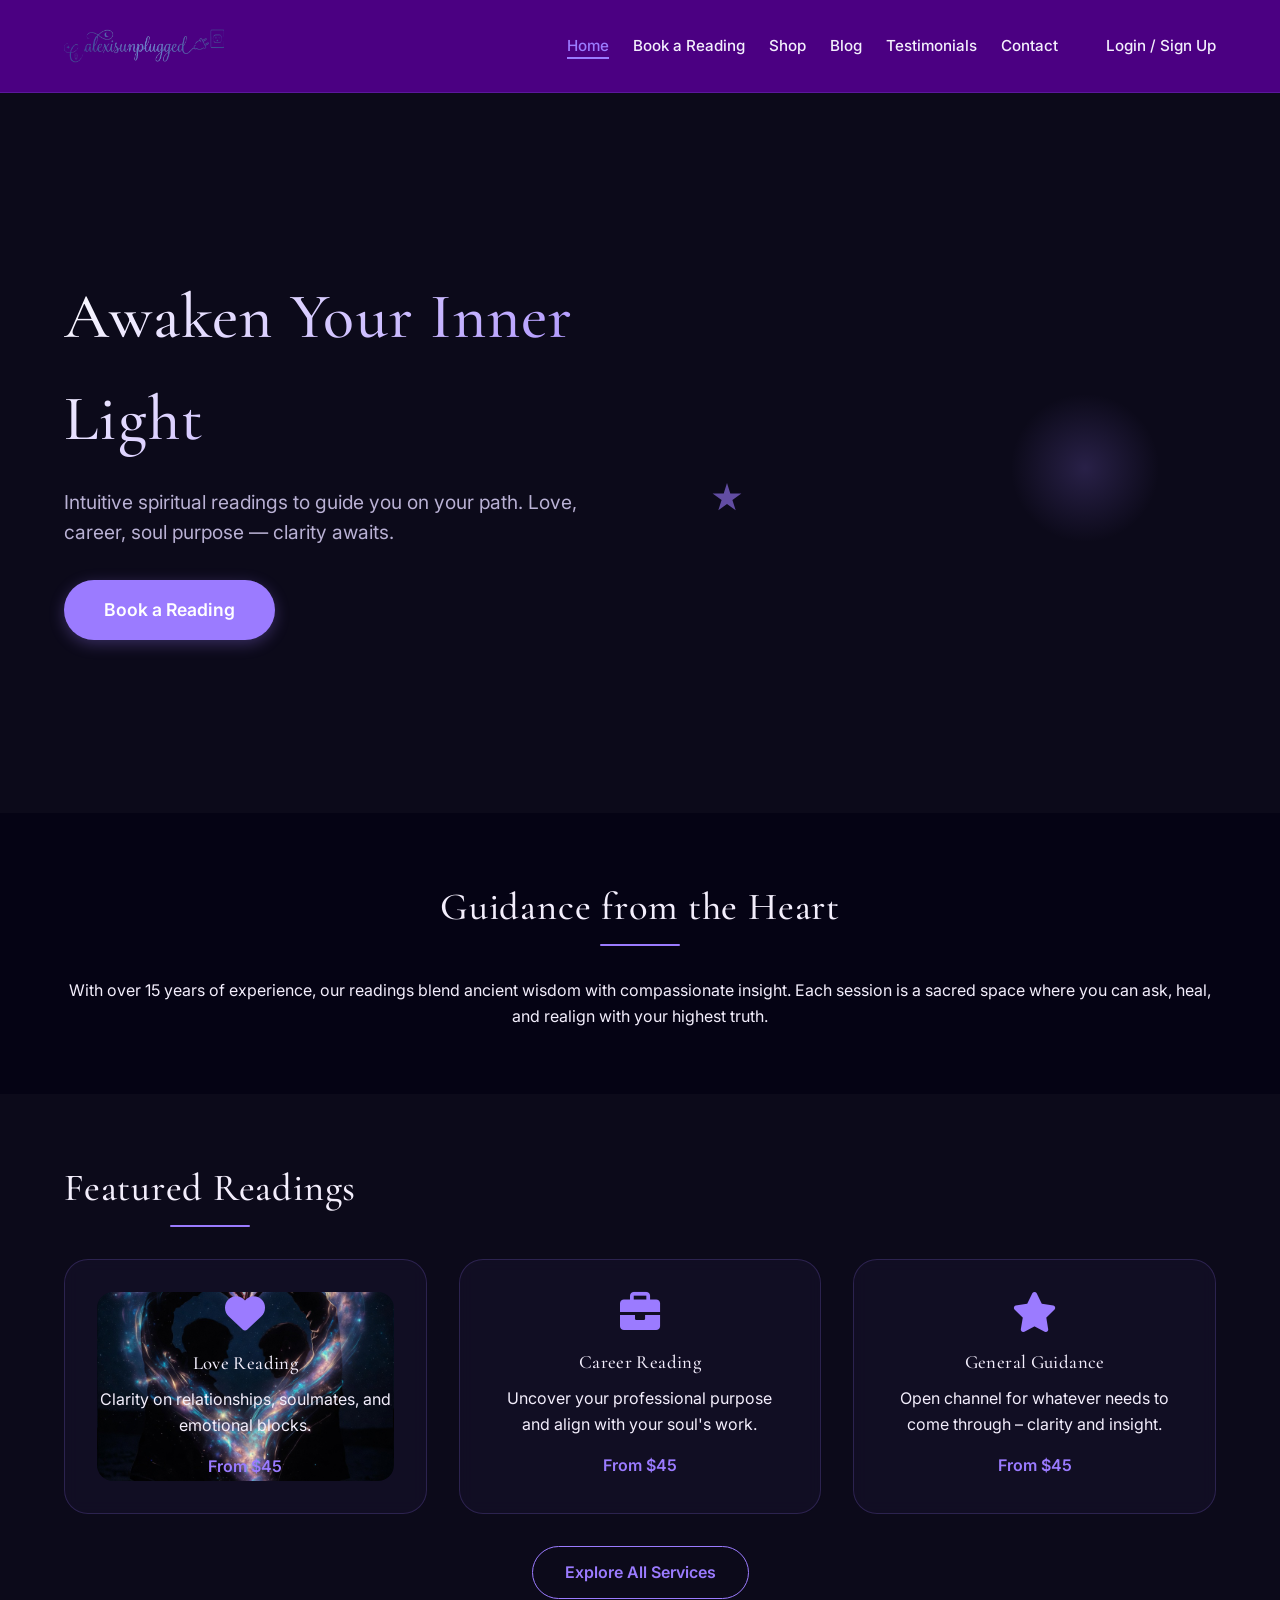
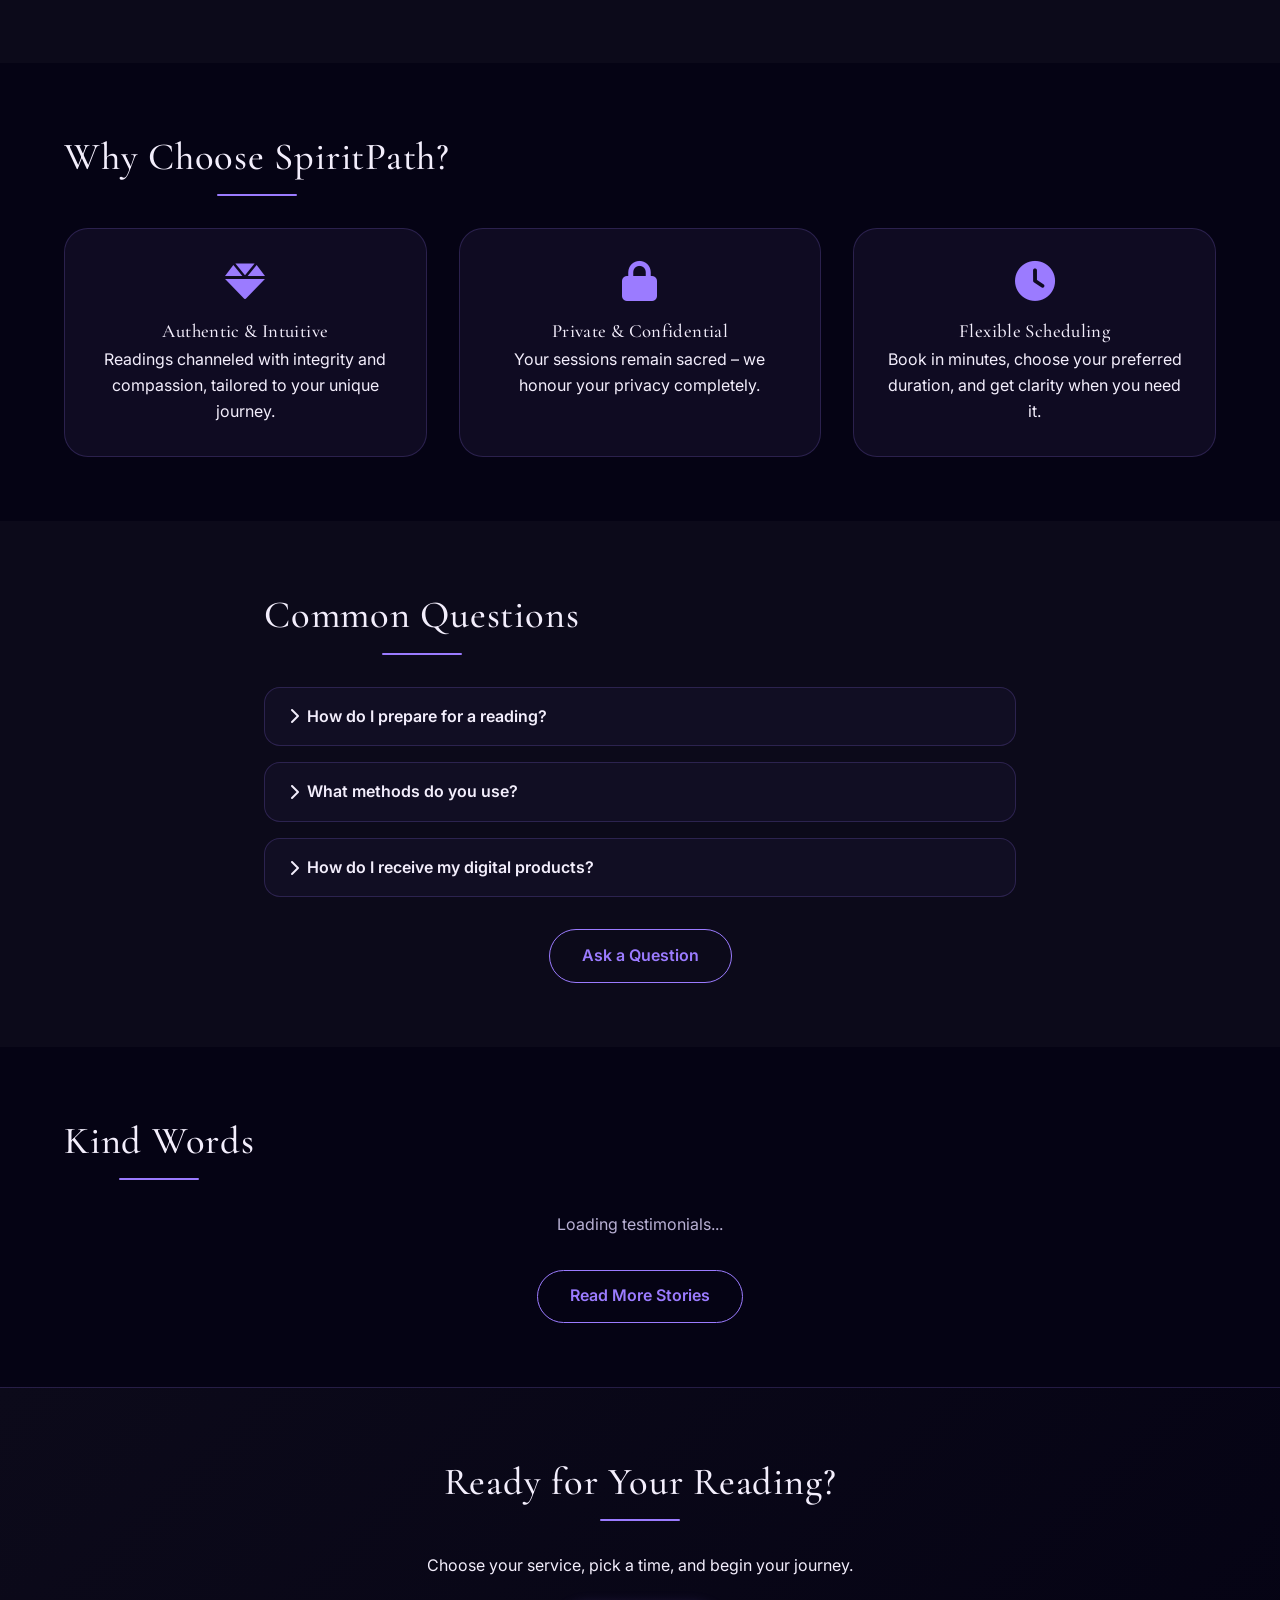
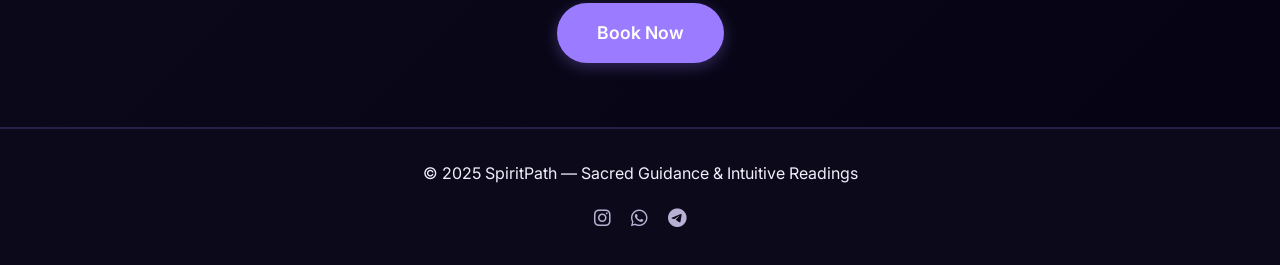
==== index.html @ c907c7ff "initial working dir" ====
<!DOCTYPE html>
<html lang="en">
<head>
    <meta charset="UTF-8">
    <meta name="viewport" content="width=device-width, initial-scale=1.0, viewport-fit=cover">
    <title>SpiritPath | Sacred Readings</title>
    <link rel="stylesheet" href="css/styles.css">
    <link href="https://fonts.googleapis.com/css2?family=Inter:opsz,wght@14..32,300;400;500;600;700&family=Cormorant+Garamond:ital,wght@0,400;0,500;0,600;1,400&display=swap" rel="stylesheet">
    <link rel="stylesheet" href="https://cdnjs.cloudflare.com/ajax/libs/font-awesome/6.0.0-beta3/css/all.min.css">
</head>
<body>

    <div id="siteNotif"></div>

<header class="site-header">
    <div class="container">
        <div class="logo">
            <img src="/images/logo.jpg" alt="SpiritPath">
        </div>
        <nav>
            <ul class="nav-menu">
                <li><a href="index.html" class="active">Home</a></li>
                <li><a href="booking.html">Book a Reading</a></li>
                <li><a href="shop.html">Shop</a></li>
                <li><a href="blog.html">Blog</a></li>
                <li><a href="testimonials.html">Testimonials</a></li>
                <li><a href="contact.html">Contact</a></li>
                <li><a href="dashboard.html" id="dashboardNavLink" style="display:none">Dashboard</a></li>
                <li><a href="login.html" id="loginNavLink">Login / Sign Up</a></li>
                <li id="userMenu" style="display:none; position:relative;">
                    <div class="user-menu-trigger" style="display:flex; align-items:center; gap:0.5rem; cursor:pointer;">
                        <img id="userAvatar" src="" alt="Avatar" style="width:32px; height:32px; border-radius:50%; object-fit:cover;">
                        <span id="userNameDisplay" style="font-size:0.9rem;"></span>
                        <i class="fas fa-chevron-down" style="font-size:0.8rem;"></i>
                    </div>
                    <div class="user-dropdown" style="display:none; position:absolute; top:100%; right:0; background:var(--bg-card); border:1px solid var(--border-light); border-radius:12px; padding:0.5rem 0; min-width:180px; z-index:1000; margin-top:0.5rem;">
                        <a href="dashboard.html" style="display:block; padding:0.5rem 1rem; color:var(--text-primary); text-decoration:none;"><i class="fas fa-user"></i> My Dashboard</a>
                        <a href="booking.html" style="display:block; padding:0.5rem 1rem; color:var(--text-primary); text-decoration:none;"><i class="fas fa-calendar"></i> Book Reading</a>
                        <a href="shop.html" style="display:block; padding:0.5rem 1rem; color:var(--text-primary); text-decoration:none;"><i class="fas fa-shopping-bag"></i> Shop</a>
                        <hr style="margin:0.5rem 0; border-color:var(--border-light);">
                        <a href="#" id="logoutNavBtn" style="display:block; padding:0.5rem 1rem; color:var(--error); text-decoration:none;"><i class="fas fa-sign-out-alt"></i> Logout</a>
                    </div>
                </li>
            </ul>
            <button class="mobile-menu-toggle" aria-label="Menu"><i class="fas fa-bars"></i></button>
        </nav>
    </div>
</header>

    <main>
        <section class="hero">
            <div class="container">
                <div class="hero-content">
                    <h1>Awaken Your Inner Light</h1>
                    <p class="hero-subtitle">Intuitive spiritual readings to guide you on your path. Love, career, soul purpose — clarity awaits.</p>
                    <a href="booking.html" class="btn btn-primary btn-large">Book a Reading</a>
                </div>
                <div class="hero-decoration">
                    <div class="floating-moon"></div>
                    <div class="floating-star"></div>
                </div>
            </div>
        </section>

        <section class="intro">
            <div class="container">
                <h2>Guidance from the Heart</h2>
                <p>With over 15 years of experience, our readings blend ancient wisdom with compassionate insight. Each session is a sacred space where you can ask, heal, and realign with your highest truth.</p>
            </div>
        </section>

        <section class="featured-services">
            <div class="container">
                <h2>Featured Readings</h2>
                <div class="service-cards">
                    <div class="card">
                        <div class="lover">
                            <i class="fas fa-heart"></i>
                            <h3>Love Reading</h3>
                            <p>Clarity on relationships, soulmates, and emotional blocks.</p>
                            <span class="price">From $45</span>
                        </div>
                    </div>
                    <div class="card">
                        <i class="fas fa-briefcase"></i>
                        <h3>Career Reading</h3>
                        <p>Uncover your professional purpose and align with your soul's work.</p>
                        <span class="price">From $45</span>
                    </div>
                    <div class="card">
                        <i class="fas fa-star"></i>
                        <h3>General Guidance</h3>
                        <p>Open channel for whatever needs to come through – clarity and insight.</p>
                        <span class="price">From $45</span>
                    </div>
                </div>
                <div class="text-center mt-4">
                    <a href="booking.html" class="btn btn-outline">Explore All Services</a>
                </div>
            </div>
        </section>

        <section class="why-us">
            <div class="container">
                <h2>Why Choose SpiritPath?</h2>
                <div class="features-grid">
                    <div class="feature">
                        <i class="fas fa-gem"></i>
                        <h3>Authentic & Intuitive</h3>
                        <p>Readings channeled with integrity and compassion, tailored to your unique journey.</p>
                    </div>
                    <div class="feature">
                        <i class="fas fa-lock"></i>
                        <h3>Private & Confidential</h3>
                        <p>Your sessions remain sacred – we honour your privacy completely.</p>
                    </div>
                    <div class="feature">
                        <i class="fas fa-clock"></i>
                        <h3>Flexible Scheduling</h3>
                        <p>Book in minutes, choose your preferred duration, and get clarity when you need it.</p>
                    </div>
                </div>
            </div>
        </section>

        <section class="faq-preview">
            <div class="container">
                <h2>Common Questions</h2>
                <div class="faq-item">
                    <div class="faq-question"><i class="fas fa-chevron-right"></i><span>How do I prepare for a reading?</span></div>
                    <div class="faq-answer"><p>Come with an open heart. You may jot down questions beforehand. No special preparation is needed – just your willingness to receive.</p></div>
                </div>
                <div class="faq-item">
                    <div class="faq-question"><i class="fas fa-chevron-right"></i><span>What methods do you use?</span></div>
                    <div class="faq-answer"><p>I combine tarot, intuitive channeling, and energy work. Each session is unique and guided by Spirit.</p></div>
                </div>
                <div class="faq-item">
                    <div class="faq-question"><i class="fas fa-chevron-right"></i><span>How do I receive my digital products?</span></div>
                    <div class="faq-answer"><p>After purchase, a download link is sent to your email within minutes. All products are delivered digitally.</p></div>
                </div>
                <div class="text-center mt-4">
                    <a href="contact.html" class="btn btn-outline">Ask a Question</a>
                </div>
            </div>
        </section>

        <section class="testimonials-preview">
            <div class="container">
                <h2>Kind Words</h2>
                <div class="preview-grid" id="testimonialsPreview">
                    <p style="text-align:center;color:var(--text-secondary)">Loading testimonials...</p>
                </div>
                <div class="text-center">
                    <a href="testimonials.html" class="btn btn-outline">Read More Stories</a>
                </div>
            </div>
        </section>

        <section class="cta">
            <div class="container">
                <h2>Ready for Your Reading?</h2>
                <p>Choose your service, pick a time, and begin your journey.</p>
                <a href="booking.html" class="btn btn-primary btn-large" style="margin-top:1.5rem;display:inline-block;">Book Now</a>
            </div>
        </section>
    </main>

    <footer class="site-footer">
        <div class="container">
            <p>© 2025 SpiritPath — Sacred Guidance & Intuitive Readings</p>
            <div class="social-links">
                <a href="#" aria-label="Instagram"><i class="fab fa-instagram"></i></a>
                <a href="#" aria-label="WhatsApp"><i class="fab fa-whatsapp"></i></a>
                <a href="#" aria-label="Telegram"><i class="fab fa-telegram"></i></a>
            </div>
        </div>
    </footer>

    <div id="toastContainer" class="toast-container"></div>

    <script type="module" src="js/firebase.js"></script>
    <script type="module" src="js/utils.js"></script>
    <script type="module" src="js/auth.js"></script>
    <script type="module" src="js/notif.js"></script>
    <script type="module">
        import { getFirestore, collection, query, orderBy, limit, getDocs } from 'https://www.gstatic.com/firebasejs/10.7.1/firebase-firestore.js';
        import { db } from './js/firebase.js';

        // Load testimonial previews
        const previewContainer = document.getElementById('testimonialsPreview');
        try {
            const q = query(collection(db, 'testimonials'), orderBy('createdAt', 'desc'), limit(3));
            const snapshot = await getDocs(q);
            if (snapshot.empty) {
                previewContainer.innerHTML = '<p style="text-align:center;color:var(--text-secondary)">Be the first to share your experience!</p>';
            } else {
                previewContainer.innerHTML = snapshot.docs.map(doc => {
                    const d = doc.data();
                    return `
                    <div class="testimonial-preview">
                        <div class="stars">${'★'.repeat(d.rating)}${'☆'.repeat(5 - d.rating)}</div>
                        <p>"${d.message.substring(0, 120)}${d.message.length > 120 ? '...' : ''}"</p>
                        <span>— ${d.name}</span>
                    </div>`;
                }).join('');
            }
        } catch (e) {
            previewContainer.innerHTML = '';
        }

        // FAQ toggle
        document.querySelectorAll('.faq-question').forEach(q => {
            q.addEventListener('click', () => {
                const answer = q.nextElementSibling;
                const isOpen = answer.style.display === 'block';
                document.querySelectorAll('.faq-answer').forEach(a => a.style.display = 'none');
                answer.style.display = isOpen ? 'none' : 'block';
            });
        });
        // User menu dropdown toggle
const userMenuTrigger = document.querySelector('.user-menu-trigger');
const userDropdown = document.querySelector('.user-dropdown');

if (userMenuTrigger && userDropdown) {
    userMenuTrigger.addEventListener('click', (e) => {
        e.stopPropagation();
        const isVisible = userDropdown.style.display === 'block';
        userDropdown.style.display = isVisible ? 'none' : 'block';
    });
    
    document.addEventListener('click', (e) => {
        if (!userMenuTrigger.contains(e.target) && !userDropdown.contains(e.target)) {
            userDropdown.style.display = 'none';
        }
    });
}

// Handle logout from dropdown
const logoutNavBtn = document.getElementById('logoutNavBtn');
if (logoutNavBtn) {
    logoutNavBtn.addEventListener('click', (e) => {
        e.preventDefault();
        import('./js/auth.js').then(module => {
            module.handleLogout();
        });
    });
}
    </script>
</body>
</html>
---- css/styles.css ----
/* ==========================
   Base Styles & Variables
   ========================== */
:root {
    --bg-dark: #0c0a1a;
    --bg-darker: #050314;
    --bg-card: rgba(20, 16, 40, 0.7);
    --text-primary: #f3eefc;
    --text-secondary: #b9b1d4;
    --accent: #9b7bff;
    --accent-glow: rgba(155, 123, 255, 0.3);
    --accent-dark: #7b5ee0;
    --border-light: rgba(155, 123, 255, 0.2);
    --transition: all 0.3s ease;
    --shadow: 0 8px 32px rgba(0, 0, 0, 0.2);
    --success: #4caf50;
    --error: #ff6b6b;
    --warning: #ffc107;
    --info: #2196f3;
}

* {
    margin: 0;
    padding: 0;
    box-sizing: border-box;
}

body {
    font-family: 'Inter', sans-serif;
    background: var(--bg-dark);
    color: var(--text-primary);
    line-height: 1.6;
    overflow-x: hidden;
}

h1, h2, h3, h4 {
    font-family: 'Cormorant Garamond', serif;
    font-weight: 500;
    letter-spacing: 0.02em;
}

h1 {
    font-size: clamp(2rem, 5vw, 4rem);
    margin-bottom: 1rem;
    background: linear-gradient(135deg, #fff, var(--accent));
    -webkit-background-clip: text;
    background-clip: text;
    color: transparent;
}

h2 {
    font-size: clamp(1.6rem, 3vw, 2.5rem);
    margin-bottom: 2rem;
    text-align: center;
    position: relative;
    display: inline-block;
    padding-bottom: 0.5rem;
}

h2:after {
    content: '';
    position: absolute;
    bottom: 0;
    left: 50%;
    transform: translateX(-50%);
    width: 80px;
    height: 2px;
    background: var(--accent);
    border-radius: 2px;
}

.container {
    max-width: 1200px;
    margin: 0 auto;
    padding: 0 1.5rem;
}

img { max-width: 100%; }

/* ==========================
   Notification Banners
   ========================== */

/* Top Banner */
.notif-banner {
    width: 100%;
    padding: 0.75rem 1.5rem;
    text-align: center;
    font-size: 0.95rem;
    font-weight: 500;
    display: flex;
    align-items: center;
    justify-content: center;
    gap: 0.75rem;
    position: relative;
    z-index: 1100;
}

.notif-banner.info    { background: var(--info); color: #fff; }
.notif-banner.success { background: var(--success); color: #fff; }
.notif-banner.warning { background: var(--warning); color: #111; }
.notif-banner.error   { background: var(--error); color: #fff; }
.notif-banner.purple  { background: var(--accent); color: #fff; }

.notif-banner .banner-close {
    position: absolute;
    right: 1rem;
    top: 50%;
    transform: translateY(-50%);
    background: none;
    border: none;
    color: inherit;
    font-size: 1.2rem;
    cursor: pointer;
    opacity: 0.7;
    transition: opacity 0.2s;
}
.notif-banner .banner-close:hover { opacity: 1; }

/* Sticky Banner (stays on scroll) */
.notif-sticky-banner {
    width: 100%;
    padding: 0.75rem 1.5rem;
    text-align: center;
    font-size: 0.95rem;
    font-weight: 500;
    display: flex;
    align-items: center;
    justify-content: center;
    gap: 0.75rem;
    position: sticky;
    top: 0;
    z-index: 1050;
}

.notif-sticky-banner.info    { background: var(--info); color: #fff; }
.notif-sticky-banner.success { background: var(--success); color: #fff; }
.notif-sticky-banner.warning { background: var(--warning); color: #111; }
.notif-sticky-banner.error   { background: var(--error); color: #fff; }
.notif-sticky-banner.purple  { background: var(--accent); color: #fff; }

.notif-sticky-banner .banner-close {
    position: absolute;
    right: 1rem;
    top: 50%;
    transform: translateY(-50%);
    background: none;
    border: none;
    color: inherit;
    font-size: 1.2rem;
    cursor: pointer;
    opacity: 0.7;
    transition: opacity 0.2s;
}


/* User Menu Dropdown */
.user-menu-trigger:hover + .user-dropdown,
.user-dropdown:hover {
    display: block !important;
}

.user-dropdown {
    backdrop-filter: blur(10px);
}

.user-dropdown a:hover {
    background: rgba(155, 123, 255, 0.1);
}

/* Mobile responsive */
@media (max-width: 768px) {
    .user-dropdown {
        position: static !important;
        background: transparent;
        border: none;
        padding-left: 1rem;
    }
    
    #userMenu {
        width: 100%;
    }
    
    .user-menu-trigger {
        justify-content: center;
        padding: 0.5rem;
    }
}

/* ==========================
   Header & Navigation
   ========================== */
.site-header {
    position: sticky;
    top: 0;
    z-index: 1000;
    background: rgb(75, 0, 130);
    backdrop-filter: blur(10px);
    border-bottom: 1px solid var(--border-light);
    padding: 1rem 0;
}

.site-header .container {
    display: flex;
    justify-content: space-between;
    align-items: center;
    gap: 1rem;
}

.logo {
    font-size: 1.8rem;
    font-weight: 600;
    font-family: 'Cormorant Garamond', serif;
    display: flex;
    align-items: center;
    gap: 0.5rem;
    flex-shrink: 0;
}

.logo img {
    width: auto;
    max-width: 160px;
    height: 60px;
    object-fit: contain;
}

.nav-menu {
    display: flex;
    gap: 1.5rem;
    list-style: none;
    align-items: center;
    flex-wrap: wrap;
}

.nav-menu a {
    color: var(--text-primary);
    text-decoration: none;
    font-weight: 500;
    font-size: 0.95rem;
    transition: var(--transition);
    position: relative;
    white-space: nowrap;
}

.nav-menu a:hover,
.nav-menu a.active {
    color: var(--accent);
}

.nav-menu a.active:after {
    content: '';
    position: absolute;
    bottom: -4px;
    left: 0;
    width: 100%;
    height: 2px;
    background: var(--accent);
}

.mobile-menu-toggle {
    display: none;
    background: none;
    border: none;
    color: var(--text-primary);
    font-size: 1.5rem;
    cursor: pointer;
    transition: var(--transition);
    padding: 0.25rem;
    z-index: 1002;
}

.mobile-menu-toggle.active i {
    transform: rotate(90deg);
}

/* ==========================
   Buttons
   ========================== */
.btn {
    display: inline-block;
    padding: 0.8rem 2rem;
    border-radius: 40px;
    text-decoration: none;
    font-weight: 600;
    transition: var(--transition);
    cursor: pointer;
    border: none;
    font-size: 1rem;
    text-align: center;
}

.btn-primary {
    background: var(--accent);
    color: white;
    box-shadow: 0 4px 15px var(--accent-glow);
}

.btn-primary:hover {
    background: var(--accent-dark);
    transform: translateY(-2px);
    box-shadow: 0 8px 20px var(--accent-glow);
}

.btn-outline {
    background: transparent;
    border: 1px solid var(--accent);
    color: var(--accent);
}

.btn-outline:hover {
    background: var(--accent);
    color: white;
}

.btn-large {
    padding: 1rem 2.5rem;
    font-size: 1.1rem;
}

.btn-sm {
    padding: 0.5rem 1.2rem;
    font-size: 0.85rem;
}

.btn-danger {
    background: var(--error);
    color: white;
    border: none;
}

.btn-danger:hover {
    background: #e05555;
    transform: translateY(-2px);
}

.btn:disabled {
    opacity: 0.5;
    cursor: not-allowed;
    transform: none !important;
}

/* ==========================
   Hero Section
   ========================== */
.hero {
    min-height: 80vh;
    display: flex;
    align-items: center;
    position: relative;
    overflow: hidden;
}

.hero .container {
    display: flex;
    align-items: center;
    justify-content: space-between;
    gap: 2rem;
    flex-wrap: wrap;
    width: 100%;
}

.hero-content {
    flex: 1;
    min-width: 280px;
    animation: fadeInUp 1s ease;
}

.hero-subtitle {
    font-size: clamp(1rem, 2vw, 1.2rem);
    margin-bottom: 2rem;
    color: var(--text-secondary);
}

.hero-decoration {
    flex: 1;
    min-width: 200px;
    position: relative;
    min-height: 200px;
}

.floating-moon {
    position: absolute;
    width: 150px;
    height: 150px;
    background: radial-gradient(circle, rgba(155,123,255,0.2) 0%, rgba(155,123,255,0) 70%);
    border-radius: 50%;
    top: 20%;
    right: 10%;
    animation: float 6s infinite ease-in-out;
}

.floating-star {
    position: absolute;
    width: 30px;
    height: 30px;
    background: var(--accent);
    clip-path: polygon(50% 0%, 61% 35%, 98% 35%, 68% 57%, 79% 91%, 50% 70%, 21% 91%, 32% 57%, 2% 35%, 39% 35%);
    opacity: 0.6;
    bottom: 20%;
    left: 10%;
    animation: float 8s infinite ease-in-out reverse;
}

@keyframes float {
    0%, 100% { transform: translateY(0); }
    50% { transform: translateY(-20px); }
}

@keyframes fadeInUp {
    from { opacity: 0; transform: translateY(30px); }
    to { opacity: 1; transform: translateY(0); }
}

/* ==========================
   Sections
   ========================== */
section {
    padding: 4rem 0;
}

.intro {
    text-align: center;
    background: var(--bg-darker);
}

.featured-services .service-cards {
    display: grid;
    grid-template-columns: repeat(auto-fit, minmax(240px, 1fr));
    gap: 2rem;
}

.card {
    background: var(--bg-card);
    backdrop-filter: blur(8px);
    border-radius: 24px;
    padding: 2rem;
    text-align: center;
    transition: var(--transition);
    border: 1px solid var(--border-light);
}

.card:hover {
    transform: translateY(-5px);
    box-shadow: var(--shadow);
    border-color: var(--accent);
}

.card i {
    font-size: 2.5rem;
    color: var(--accent);
    margin-bottom: 1rem;
}

.card h3 { margin-bottom: 0.5rem; }

.price {
    display: inline-block;
    margin-top: 1rem;
    font-weight: 600;
    color: var(--accent);
}

.lover {
    background: url(/images/love-reading.jpg);
    background-size: cover;
    background-position: center;
    border-radius: 16px;
    cursor: pointer;
    transition: var(--transition);
    border: 1px solid transparent;
}

/* Why Us */
.why-us { background: var(--bg-darker); }

.features-grid {
    display: grid;
    grid-template-columns: repeat(auto-fit, minmax(220px, 1fr));
    gap: 2rem;
}

.feature {
    text-align: center;
    padding: 2rem;
    background: var(--bg-card);
    border-radius: 24px;
    transition: var(--transition);
    border: 1px solid var(--border-light);
}

.feature i {
    font-size: 2.5rem;
    color: var(--accent);
    margin-bottom: 1rem;
}

.feature:hover {
    transform: translateY(-5px);
    border-color: var(--accent);
}

/* FAQ Preview */
.faq-preview {
    text-align: left;
    max-width: 800px;
    margin: 0 auto;
}

.faq-item {
    background: var(--bg-card);
    border-radius: 16px;
    margin-bottom: 1rem;
    padding: 1rem 1.5rem;
    border: 1px solid var(--border-light);
}

.faq-question {
    cursor: pointer;
    font-weight: 600;
    display: flex;
    align-items: center;
    gap: 0.5rem;
}

.faq-answer {
    display: none;
    margin-top: 1rem;
    padding-top: 1rem;
    border-top: 1px solid var(--border-light);
    color: var(--text-secondary);
}

/* Testimonials Preview */
.testimonials-preview { background: var(--bg-darker); }

.preview-grid {
    display: grid;
    grid-template-columns: repeat(auto-fit, minmax(240px, 1fr));
    gap: 2rem;
    margin-bottom: 2rem;
}

.testimonial-preview {
    background: var(--bg-card);
    border-radius: 16px;
    padding: 1.5rem;
    border-left: 3px solid var(--accent);
}

.testimonial-preview p {
    font-style: italic;
    margin-bottom: 1rem;
}

.stars { color: #ffc107; margin: 0.5rem 0; }

/* CTA Section */
.cta {
    text-align: center;
    background: linear-gradient(135deg, var(--bg-dark), var(--bg-darker));
    border-top: 1px solid var(--border-light);
    border-bottom: 1px solid var(--border-light);
}

/* Footer */
.site-footer {
    padding: 2rem 0;
    text-align: center;
    border-top: 1px solid var(--border-light);
}

.social-links { margin-top: 1rem; }

.social-links a {
    color: var(--text-secondary);
    margin: 0 0.5rem;
    font-size: 1.2rem;
    transition: var(--transition);
}

.social-links a:hover { color: var(--accent); }

/* ==========================
   Booking Stepper
   ========================== */
.booking-main { padding: 2rem 0 4rem; }

.booking-stepper {
    display: flex;
    justify-content: space-between;
    margin: 2rem 0;
    position: relative;
    overflow-x: auto;
    padding-bottom: 0.5rem;
}

.booking-stepper:before {
    content: '';
    position: absolute;
    top: 30px;
    left: 10%;
    right: 10%;
    height: 2px;
    background: var(--border-light);
    z-index: 0;
}

.step {
    flex: 1;
    min-width: 70px;
    text-align: center;
    position: relative;
    z-index: 1;
    cursor: pointer;
    transition: var(--transition);
}

.step-icon {
    width: 60px;
    height: 60px;
    background: var(--bg-card);
    border-radius: 50%;
    display: flex;
    align-items: center;
    justify-content: center;
    margin: 0 auto 0.5rem;
    border: 2px solid var(--border-light);
    transition: var(--transition);
    font-size: 1.2rem;
}

.step.active .step-icon {
    background: var(--accent);
    border-color: var(--accent);
    box-shadow: 0 0 15px var(--accent-glow);
}

.step.completed .step-icon {
    background: var(--accent-dark);
    border-color: var(--accent-dark);
}

.step span {
    font-size: 0.8rem;
    font-weight: 500;
    display: block;
}

/* Booking Content */
.booking-content {
    background: var(--bg-card);
    border-radius: 24px;
    padding: 2rem;
    margin-bottom: 2rem;
    border: 1px solid var(--border-light);
}

.booking-step { animation: fadeIn 0.4s ease; }

@keyframes fadeIn {
    from { opacity: 0; transform: translateX(20px); }
    to { opacity: 1; transform: translateX(0); }
}

.services-list {
    display: grid;
    grid-template-columns: repeat(auto-fill, minmax(240px, 1fr));
    gap: 1rem;
    margin-bottom: 1.5rem;
}

.service-option, .duration-option {
    background: rgba(255,255,255,0.05);
    border-radius: 16px;
    padding: 1.25rem;
    cursor: pointer;
    transition: var(--transition);
    border: 2px solid transparent;
    text-align: center;
}

.service-option:hover, .duration-option:hover {
    background: rgba(155,123,255,0.1);
    border-color: var(--accent);
}

.service-option.selected, .duration-option.selected {
    background: rgba(155,123,255,0.2);
    border-color: var(--accent);
    box-shadow: 0 0 15px var(--accent-glow);
}

.service-option i {
    font-size: 1.8rem;
    color: var(--accent);
    margin-bottom: 0.5rem;
    display: block;
}

.durations-list {
    display: grid;
    grid-template-columns: repeat(auto-fit, minmax(160px, 1fr));
    gap: 1rem;
    margin-bottom: 1.5rem;
}

.step-buttons {
    display: flex;
    justify-content: space-between;
    align-items: center;
    gap: 1rem;
    margin-top: 2rem;
    flex-wrap: wrap;
}

.step-buttons .btn { min-width: 120px; }

.booking-summary {
    background: rgba(155,123,255,0.08);
    border: 1px solid var(--border-light);
    border-radius: 16px;
    padding: 1.25rem;
    margin-bottom: 1.5rem;
}

.booking-summary p {
    display: flex;
    justify-content: space-between;
    margin-bottom: 0.5rem;
    font-size: 0.95rem;
}

.booking-summary strong { color: var(--accent); }

.booking-total {
    border-top: 1px solid var(--border-light);
    padding-top: 0.75rem;
    margin-top: 0.75rem;
    font-size: 1.1rem;
    font-weight: 700;
}

/* flatpickr override for dark theme */
.flatpickr-calendar {
    background: var(--bg-darker) !important;
    border: 1px solid var(--border-light) !important;
    box-shadow: var(--shadow) !important;
    border-radius: 16px !important;
}

.flatpickr-day {
    color: var(--text-primary) !important;
    border-radius: 8px !important;
}

.flatpickr-day.selected,
.flatpickr-day.selected:hover {
    background: var(--accent) !important;
    border-color: var(--accent) !important;
}

.flatpickr-day:hover {
    background: rgba(155,123,255,0.2) !important;
}

.flatpickr-months,
.flatpickr-weekdays {
    background: var(--bg-darker) !important;
}

.flatpickr-current-month,
.flatpickr-monthDropdown-months,
span.flatpickr-weekday {
    color: var(--text-primary) !important;
}

/* ==========================
   Contact Page
   ========================== */
.contact-grid {
    display: grid;
    grid-template-columns: 1fr 1.5fr;
    gap: 3rem;
    padding: 3rem 0;
}

.contact-info ul {
    list-style: none;
    margin: 1.5rem 0;
}

.contact-info li {
    margin-bottom: 1rem;
    display: flex;
    align-items: center;
    gap: 1rem;
}

.contact-info i {
    width: 30px;
    color: var(--accent);
}

.contact-social {
    display: flex;
    gap: 1rem;
    margin-top: 2rem;
}

.contact-social a {
    color: var(--text-secondary);
    font-size: 1.5rem;
    transition: var(--transition);
}

.contact-social a:hover { color: var(--accent); }

/* ==========================
   Form Elements
   ========================== */
.form-group { margin-bottom: 1.5rem; }

input, textarea, select {
    width: 100%;
    padding: 0.8rem 1rem;
    background: rgba(255,255,255,0.05);
    border: 1px solid var(--border-light);
    border-radius: 12px;
    color: var(--text-primary);
    font-family: inherit;
    font-size: 1rem;
    transition: var(--transition);
}

input:focus, textarea:focus, select:focus {
    outline: none;
    border-color: var(--accent);
    background: rgba(255,255,255,0.1);
}

input::placeholder, textarea::placeholder { color: var(--text-secondary); }

label {
    display: block;
    margin-bottom: 0.5rem;
    font-weight: 500;
    font-size: 0.9rem;
}

/* Star rating */
.star-rating {
    display: flex;
    gap: 0.5rem;
    font-size: 1.5rem;
    cursor: pointer;
}

.star-rating i { transition: var(--transition); }

.star-rating i:hover,
.star-rating i.active { color: #ffc107; }

/* ==========================
   Testimonials Page
   ========================== */
.page-header {
    text-align: center;
    padding: 3rem 0;
    background: linear-gradient(180deg, rgba(155,123,255,0.1), transparent);
}

.testimonials-grid {
    display: grid;
    grid-template-columns: repeat(auto-fill, minmax(280px, 1fr));
    gap: 2rem;
    margin-bottom: 3rem;
}

.testimonial-card {
    background: var(--bg-card);
    border-radius: 24px;
    padding: 1.5rem;
    border: 1px solid var(--border-light);
    transition: var(--transition);
}

.testimonial-card:hover {
    border-color: var(--accent);
    transform: translateY(-3px);
}

.testimonial-form-section {
    background: var(--bg-darker);
    border-radius: 24px;
    margin: 2rem auto;
    padding: 2rem;
    max-width: 600px;
    border: 1px solid var(--border-light);
}

/* ==========================
   Toast Notifications
   ========================== */
.toast-container {
    position: fixed;
    bottom: 20px;
    right: 20px;
    z-index: 9999;
    display: flex;
    flex-direction: column;
    gap: 0.5rem;
    max-width: calc(100vw - 40px);
}

.toast {
    background: var(--bg-card);
    backdrop-filter: blur(10px);
    padding: 1rem 1.5rem;
    border-radius: 12px;
    border-left: 4px solid var(--accent);
    box-shadow: var(--shadow);
    animation: slideIn 0.3s ease;
    font-size: 0.9rem;
    max-width: 360px;
}

.toast.error { border-left-color: var(--error); }
.toast.success { border-left-color: var(--success); }
.toast.warning { border-left-color: var(--warning); }

@keyframes slideIn {
    from { transform: translateX(100%); opacity: 0; }
    to { transform: translateX(0); opacity: 1; }
}

/* Loader */
.loader {
    display: block;
    width: 40px;
    height: 40px;
    border: 3px solid var(--border-light);
    border-top-color: var(--accent);
    border-radius: 50%;
    animation: spin 0.8s linear infinite;
    margin: 2rem auto;
}

@keyframes spin { to { transform: rotate(360deg); } }

/* Utility */
.text-center { text-align: center; }
.mt-2 { margin-top: 1rem; }
.mt-4 { margin-top: 2rem; }
.mb-4 { margin-bottom: 2rem; }
.w-full { width: 100%; }

/* Badge */
.badge {
    display: inline-block;
    padding: 0.2rem 0.6rem;
    border-radius: 20px;
    font-size: 0.75rem;
    font-weight: 600;
}

.badge-success { background: rgba(76,175,80,0.2); color: var(--success); border: 1px solid var(--success); }
.badge-warning { background: rgba(255,193,7,0.2); color: var(--warning); border: 1px solid var(--warning); }
.badge-error   { background: rgba(255,107,107,0.2); color: var(--error); border: 1px solid var(--error); }
.badge-info    { background: rgba(33,150,243,0.2); color: var(--info); border: 1px solid var(--info); }
.badge-purple  { background: var(--accent-glow); color: var(--accent); border: 1px solid var(--accent); }

/* ==========================
   User Dashboard
   ========================== */
.dashboard-layout {
    display: grid;
    grid-template-columns: 240px 1fr;
    gap: 2rem;
    padding: 2rem 0 4rem;
    min-height: 80vh;
}

.dashboard-sidebar {
    background: var(--bg-card);
    border-radius: 24px;
    border: 1px solid var(--border-light);
    padding: 1.5rem;
    height: fit-content;
    position: sticky;
    top: 90px;
}

.dashboard-avatar {
    text-align: center;
    padding-bottom: 1.5rem;
    border-bottom: 1px solid var(--border-light);
    margin-bottom: 1.5rem;
}

.dashboard-avatar img {
    width: 70px;
    height: 70px;
    border-radius: 50%;
    border: 3px solid var(--accent);
    object-fit: cover;
    margin-bottom: 0.5rem;
}

.dashboard-avatar h3 {
    font-size: 1rem;
    font-family: 'Inter', sans-serif;
    font-weight: 600;
    margin-bottom: 0.25rem;
}

.dashboard-avatar p {
    font-size: 0.8rem;
    color: var(--text-secondary);
}

.dashboard-nav { list-style: none; }

.dashboard-nav li { margin-bottom: 0.25rem; }

.dashboard-nav a {
    display: flex;
    align-items: center;
    gap: 0.75rem;
    padding: 0.7rem 1rem;
    border-radius: 12px;
    color: var(--text-secondary);
    text-decoration: none;
    font-size: 0.9rem;
    font-weight: 500;
    transition: var(--transition);
}

.dashboard-nav a:hover,
.dashboard-nav a.active {
    background: rgba(155,123,255,0.15);
    color: var(--accent);
}

.dashboard-nav a i { width: 18px; }

.dashboard-main { min-width: 0; }

.dashboard-panel {
    display: none;
    animation: fadeIn 0.4s ease;
}

.dashboard-panel.active { display: block; }

.panel-header {
    margin-bottom: 2rem;
}

.panel-header h2 {
    text-align: left;
    display: block;
    font-size: 1.8rem;
}

.panel-header h2:after { display: none; }

.panel-header p { color: var(--text-secondary); }

/* Stats row */
.stats-row {
    display: grid;
    grid-template-columns: repeat(auto-fit, minmax(160px, 1fr));
    gap: 1rem;
    margin-bottom: 2rem;
}

.stat-card {
    background: var(--bg-card);
    border-radius: 16px;
    padding: 1.25rem;
    border: 1px solid var(--border-light);
    text-align: center;
}

.stat-card .stat-val {
    font-size: 2rem;
    font-family: 'Cormorant Garamond', serif;
    color: var(--accent);
    font-weight: 600;
}

.stat-card .stat-label {
    font-size: 0.8rem;
    color: var(--text-secondary);
    margin-top: 0.25rem;
}

/* Data table */
.data-table-wrap {
    background: var(--bg-card);
    border-radius: 16px;
    border: 1px solid var(--border-light);
    overflow: hidden;
    overflow-x: auto;
}

.data-table {
    width: 100%;
    border-collapse: collapse;
    font-size: 0.9rem;
    min-width: 500px;
}

.data-table th {
    padding: 1rem;
    text-align: left;
    background: rgba(155,123,255,0.1);
    color: var(--accent);
    font-weight: 600;
    font-size: 0.8rem;
    text-transform: uppercase;
    letter-spacing: 0.05em;
}

.data-table td {
    padding: 1rem;
    border-top: 1px solid var(--border-light);
    color: var(--text-secondary);
}

.data-table tr:hover td {
    background: rgba(255,255,255,0.02);
    color: var(--text-primary);
}

/* Order card (mobile-friendly) */
.order-card {
    background: var(--bg-card);
    border-radius: 16px;
    border: 1px solid var(--border-light);
    padding: 1.25rem;
    margin-bottom: 1rem;
    display: flex;
    justify-content: space-between;
    align-items: center;
    gap: 1rem;
    flex-wrap: wrap;
}

.order-card-info h4 {
    font-family: 'Inter', sans-serif;
    font-size: 0.95rem;
    font-weight: 600;
    margin-bottom: 0.25rem;
}

.order-card-info p {
    font-size: 0.8rem;
    color: var(--text-secondary);
}

/* Profile form */
.profile-form {
    background: var(--bg-card);
    border-radius: 16px;
    border: 1px solid var(--border-light);
    padding: 1.5rem;
}

/* ==========================
   Blog Page
   ========================== */
.blog-hero {
    padding: 3rem 0;
    text-align: center;
    background: linear-gradient(180deg, rgba(155,123,255,0.08), transparent);
    border-bottom: 1px solid var(--border-light);
}

.blog-filter {
    display: flex;
    gap: 0.75rem;
    flex-wrap: wrap;
    justify-content: center;
    margin: 2rem 0;
}

.filter-btn {
    padding: 0.5rem 1.25rem;
    border-radius: 40px;
    border: 1px solid var(--border-light);
    background: transparent;
    color: var(--text-secondary);
    cursor: pointer;
    font-size: 0.85rem;
    transition: var(--transition);
    font-family: inherit;
}

.filter-btn:hover,
.filter-btn.active {
    border-color: var(--accent);
    color: var(--accent);
    background: rgba(155,123,255,0.1);
}

.blog-grid {
    display: grid;
    grid-template-columns: repeat(auto-fill, minmax(300px, 1fr));
    gap: 2rem;
    margin-bottom: 3rem;
}

.blog-card {
    background: var(--bg-card);
    border-radius: 20px;
    border: 1px solid var(--border-light);
    overflow: hidden;
    transition: var(--transition);
    cursor: pointer;
    text-decoration: none;
    color: inherit;
    display: block;
}

.blog-card:hover {
    border-color: var(--accent);
    transform: translateY(-4px);
    box-shadow: 0 12px 40px rgba(155,123,255,0.15);
}

.blog-card-img {
    width: 100%;
    height: 200px;
    object-fit: cover;
    display: block;
}

.blog-card-img-placeholder {
    width: 100%;
    height: 200px;
    background: linear-gradient(135deg, rgba(155,123,255,0.2), rgba(155,123,255,0.05));
    display: flex;
    align-items: center;
    justify-content: center;
    font-size: 3rem;
    color: var(--accent);
}

.blog-card-body { padding: 1.5rem; }

.blog-card-meta {
    display: flex;
    gap: 1rem;
    font-size: 0.8rem;
    color: var(--text-secondary);
    margin-bottom: 0.75rem;
    flex-wrap: wrap;
}

.blog-card-tag {
    color: var(--accent);
    font-weight: 600;
}

.blog-card-body h3 {
    font-size: 1.2rem;
    margin-bottom: 0.5rem;
    line-height: 1.4;
}

.blog-card-body p {
    font-size: 0.9rem;
    color: var(--text-secondary);
    display: -webkit-box;
    /* -webkit-line-clamp: 3; */
    -webkit-box-orient: vertical;
    overflow: hidden;
}

/* Blog post view */
.blog-post-header {
    max-width: 800px;
    margin: 0 auto;
    padding: 3rem 0 2rem;
    text-align: center;
}

.blog-post-content {
    max-width: 800px;
    margin: 0 auto;
    padding: 2rem 0 4rem;
    line-height: 1.8;
    color: var(--text-secondary);
}

.blog-post-content h2,
.blog-post-content h3 {
    color: var(--text-primary);
    text-align: left;
    display: block;
    margin: 2rem 0 1rem;
}

.blog-post-content h2:after,
.blog-post-content h3:after { display: none; }

.blog-post-content p { margin-bottom: 1.25rem; }

/* ==========================
   Shop Page
   ========================== */
.shop-hero {
    padding: 3rem 0;
    text-align: center;
    background: linear-gradient(180deg, rgba(155,123,255,0.08), transparent);
    border-bottom: 1px solid var(--border-light);
}

.shop-grid {
    display: grid;
    grid-template-columns: repeat(auto-fill, minmax(280px, 1fr));
    gap: 2rem;
    margin: 2rem 0;
}

.product-card {
    background: var(--bg-card);
    border-radius: 20px;
    border: 1px solid var(--border-light);
    overflow: hidden;
    transition: var(--transition);
    display: flex;
    flex-direction: column;
}

.product-card:hover {
    border-color: var(--accent);
    transform: translateY(-4px);
    box-shadow: 0 12px 40px rgba(155,123,255,0.15);
}

.product-img {
    width: 100%;
    height: 200px;
    object-fit: cover;
}

.product-img-placeholder {
    width: 100%;
    height: 200px;
    background: linear-gradient(135deg, rgba(155,123,255,0.2), rgba(155,123,255,0.05));
    display: flex;
    align-items: center;
    justify-content: center;
    font-size: 3rem;
    color: var(--accent);
}

.product-body {
    padding: 1.5rem;
    flex: 1;
    display: flex;
    flex-direction: column;
}

.product-body h3 {
    font-size: 1.15rem;
    margin-bottom: 0.5rem;
}

.product-body p {
    font-size: 0.9rem;
    color: var(--text-secondary);
    flex: 1;
    margin-bottom: 1rem;
}

.product-footer {
    display: flex;
    align-items: center;
    justify-content: space-between;
    gap: 0.5rem;
    flex-wrap: wrap;
}

.product-price {
    font-size: 1.3rem;
    font-weight: 700;
    color: var(--accent);
    font-family: 'Cormorant Garamond', serif;
}

/* Cart sidebar */
.cart-toggle {
    position: fixed;
    bottom: 2rem;
    left: 2rem;
    background: var(--accent);
    color: white;
    border: none;
    border-radius: 50px;
    padding: 0.8rem 1.5rem;
    font-size: 1rem;
    cursor: pointer;
    font-family: inherit;
    font-weight: 600;
    box-shadow: 0 4px 20px var(--accent-glow);
    transition: var(--transition);
    display: flex;
    align-items: center;
    gap: 0.5rem;
    z-index: 500;
}

.cart-toggle:hover { background: var(--accent-dark); transform: translateY(-2px); }

.cart-count {
    background: white;
    color: var(--accent);
    border-radius: 50%;
    width: 22px;
    height: 22px;
    display: flex;
    align-items: center;
    justify-content: center;
    font-size: 0.75rem;
    font-weight: 700;
}

.cart-sidebar {
    position: fixed;
    right: -400px;
    top: 0;
    height: 100vh;
    width: 380px;
    max-width: 100vw;
    background: var(--bg-darker);
    border-left: 1px solid var(--border-light);
    z-index: 2000;
    padding: 1.5rem;
    transition: right 0.3s ease;
    display: flex;
    flex-direction: column;
    overflow-y: auto;
}

.cart-sidebar.open { right: 0; }

.cart-header {
    display: flex;
    justify-content: space-between;
    align-items: center;
    margin-bottom: 1.5rem;
    padding-bottom: 1rem;
    border-bottom: 1px solid var(--border-light);
}

.cart-close {
    background: none;
    border: none;
    color: var(--text-primary);
    font-size: 1.4rem;
    cursor: pointer;
}

.cart-items { flex: 1; overflow-y: auto; }

.cart-item {
    display: flex;
    align-items: center;
    gap: 1rem;
    padding: 1rem 0;
    border-bottom: 1px solid var(--border-light);
}

.cart-item-img {
    width: 50px;
    height: 50px;
    border-radius: 10px;
    object-fit: cover;
    background: rgba(155,123,255,0.2);
    display: flex;
    align-items: center;
    justify-content: center;
    color: var(--accent);
    flex-shrink: 0;
}

.cart-item-info { flex: 1; min-width: 0; }
.cart-item-info h4 { font-size: 0.9rem; margin-bottom: 0.25rem; font-family: 'Inter', sans-serif; font-weight: 600; }
.cart-item-info p { font-size: 0.85rem; color: var(--accent); }

.cart-remove {
    background: none;
    border: none;
    color: var(--text-secondary);
    cursor: pointer;
    font-size: 1rem;
    transition: var(--transition);
}

.cart-remove:hover { color: var(--error); }

.cart-footer {
    padding-top: 1.5rem;
    border-top: 1px solid var(--border-light);
    margin-top: 1rem;
}

.cart-total {
    display: flex;
    justify-content: space-between;
    font-weight: 700;
    font-size: 1.1rem;
    margin-bottom: 1rem;
}

.cart-overlay {
    position: fixed;
    inset: 0;
    background: rgba(0,0,0,0.5);
    z-index: 1999;
    display: none;
}

.cart-overlay.open { display: block; }

/* ==========================
   Admin Dashboard
   ========================== */
.admin-login-page {
    min-height: 100vh;
    display: flex;
    align-items: center;
    justify-content: center;
    background: var(--bg-darker);
}

.admin-login-box {
    background: var(--bg-card);
    border: 1px solid var(--border-light);
    border-radius: 24px;
    padding: 2.5rem;
    width: 100%;
    max-width: 420px;
    text-align: center;
}

.admin-login-box h1 {
    font-size: 2rem;
    margin-bottom: 0.5rem;
}

.admin-login-box p {
    color: var(--text-secondary);
    margin-bottom: 2rem;
}

.admin-layout {
    display: grid;
    grid-template-columns: 220px 1fr;
    min-height: 100vh;
}

.admin-sidebar {
    background: var(--bg-darker);
    border-right: 1px solid var(--border-light);
    padding: 1.5rem;
    position: sticky;
    top: 0;
    height: 100vh;
    overflow-y: auto;
}

.admin-logo {
    font-family: 'Cormorant Garamond', serif;
    font-size: 1.4rem;
    padding-bottom: 1.5rem;
    border-bottom: 1px solid var(--border-light);
    margin-bottom: 1.5rem;
    color: var(--accent);
    display: flex;
    align-items: center;
    gap: 0.5rem;
}

.admin-nav { list-style: none; }

.admin-nav li { margin-bottom: 0.25rem; }

.admin-nav a {
    display: flex;
    align-items: center;
    gap: 0.75rem;
    padding: 0.7rem 1rem;
    border-radius: 12px;
    color: var(--text-secondary);
    text-decoration: none;
    font-size: 0.9rem;
    font-weight: 500;
    transition: var(--transition);
}

.admin-nav a:hover,
.admin-nav a.active {
    background: rgba(155,123,255,0.15);
    color: var(--accent);
}

.admin-nav a i { width: 18px; }

.admin-main { padding: 2rem; overflow-x: hidden; }

.admin-top-bar {
    display: flex;
    justify-content: space-between;
    align-items: center;
    margin-bottom: 2rem;
    flex-wrap: wrap;
    gap: 1rem;
}

.admin-top-bar h2 {
    text-align: left;
    display: inline-block;
    font-size: 1.6rem;
    margin-bottom: 0;
}

.admin-top-bar h2:after { display: none; }

.admin-panel { display: none; animation: fadeIn 0.3s ease; }
.admin-panel.active { display: block; }

/* CRUD form */
.crud-form {
    background: var(--bg-card);
    border-radius: 16px;
    border: 1px solid var(--border-light);
    padding: 1.5rem;
    margin-bottom: 2rem;
}

.crud-form-header {
    display: flex;
    justify-content: space-between;
    align-items: center;
    margin-bottom: 1.5rem;
}

.crud-form-header h3 { font-family: 'Inter', sans-serif; font-size: 1rem; font-weight: 600; }

.form-row {
    display: grid;
    grid-template-columns: 1fr 1fr;
    gap: 1rem;
}

/* Notification builder */
.notif-preview {
    margin: 1rem 0;
    border-radius: 12px;
    overflow: hidden;
    border: 1px solid var(--border-light);
}

.notif-builder {
    display: grid;
    grid-template-columns: 1fr 1fr;
    gap: 1rem;
}

.style-option {
    padding: 1rem;
    border-radius: 12px;
    border: 2px solid var(--border-light);
    cursor: pointer;
    transition: var(--transition);
    text-align: center;
    font-size: 0.85rem;
    font-weight: 600;
}

.style-option.selected {
    border-color: var(--accent);
    background: rgba(155,123,255,0.1);
}

/* ==========================
   Mobile Responsive
   ========================== */
@media (max-width: 900px) {
    .dashboard-layout {
        grid-template-columns: 1fr;
    }

    .dashboard-sidebar {
        position: static;
        border-radius: 16px;
    }

    .dashboard-nav {
        display: flex;
        flex-wrap: wrap;
        gap: 0.5rem;
    }

    .dashboard-nav li { margin-bottom: 0; }

    .dashboard-nav a {
        padding: 0.5rem 1rem;
        border-radius: 20px;
        background: rgba(255,255,255,0.05);
    }

    .admin-layout {
        grid-template-columns: 1fr;
    }

    .admin-sidebar {
        position: static;
        height: auto;
        border-right: none;
        border-bottom: 1px solid var(--border-light);
    }

    .admin-nav {
        display: flex;
        flex-wrap: wrap;
        gap: 0.5rem;
    }

    .admin-nav li { margin-bottom: 0; }

    .admin-nav a {
        padding: 0.5rem 1rem;
        border-radius: 20px;
        background: rgba(255,255,255,0.05);
    }

    .contact-grid {
        grid-template-columns: 1fr;
    }

    .form-row {
        grid-template-columns: 1fr;
    }

    .notif-builder {
        grid-template-columns: 1fr;
    }
}

@media (max-width: 768px) {
    .nav-menu {
        position: fixed;
        top: 0;
        right: -100%;
        width: 75%;
        max-width: 300px;
        height: 100vh;
        background: var(--bg-darker);
        flex-direction: column;
        justify-content: center;
        align-items: center;
        gap: 2rem;
        transition: 0.3s;
        z-index: 1001;
        backdrop-filter: blur(20px);
        border-left: 1px solid var(--border-light);
        flex-wrap: nowrap;
    }

    .nav-menu.active { right: 0; }

    .mobile-menu-toggle { display: block; }

    body.menu-open { overflow: hidden; }

    .logo img { max-width: 120px; height: 48px; }

    .hero { min-height: 60vh; }
    .hero-decoration { display: none; }

    section { padding: 3rem 0; }

    .booking-stepper { gap: 0; }
    .step span { display: none; }
    .step-icon { width: 44px; height: 44px; font-size: 1rem; }

    .booking-content { padding: 1.25rem; }

    .services-list { grid-template-columns: 1fr 1fr; }

    .durations-list { grid-template-columns: 1fr; }

    .cart-sidebar { width: 100vw; }

    .cart-toggle { bottom: 1.5rem; left: 1rem; padding: 0.7rem 1.2rem; font-size: 0.9rem; }

    .admin-main { padding: 1rem; }
}

@media (max-width: 480px) {
    .services-list { grid-template-columns: 1fr; }

    .blog-grid,
    .shop-grid { grid-template-columns: 1fr; }

    .step-buttons { flex-direction: column; }
    .step-buttons .btn { width: 100%; }

    .booking-summary p { font-size: 0.85rem; }
}
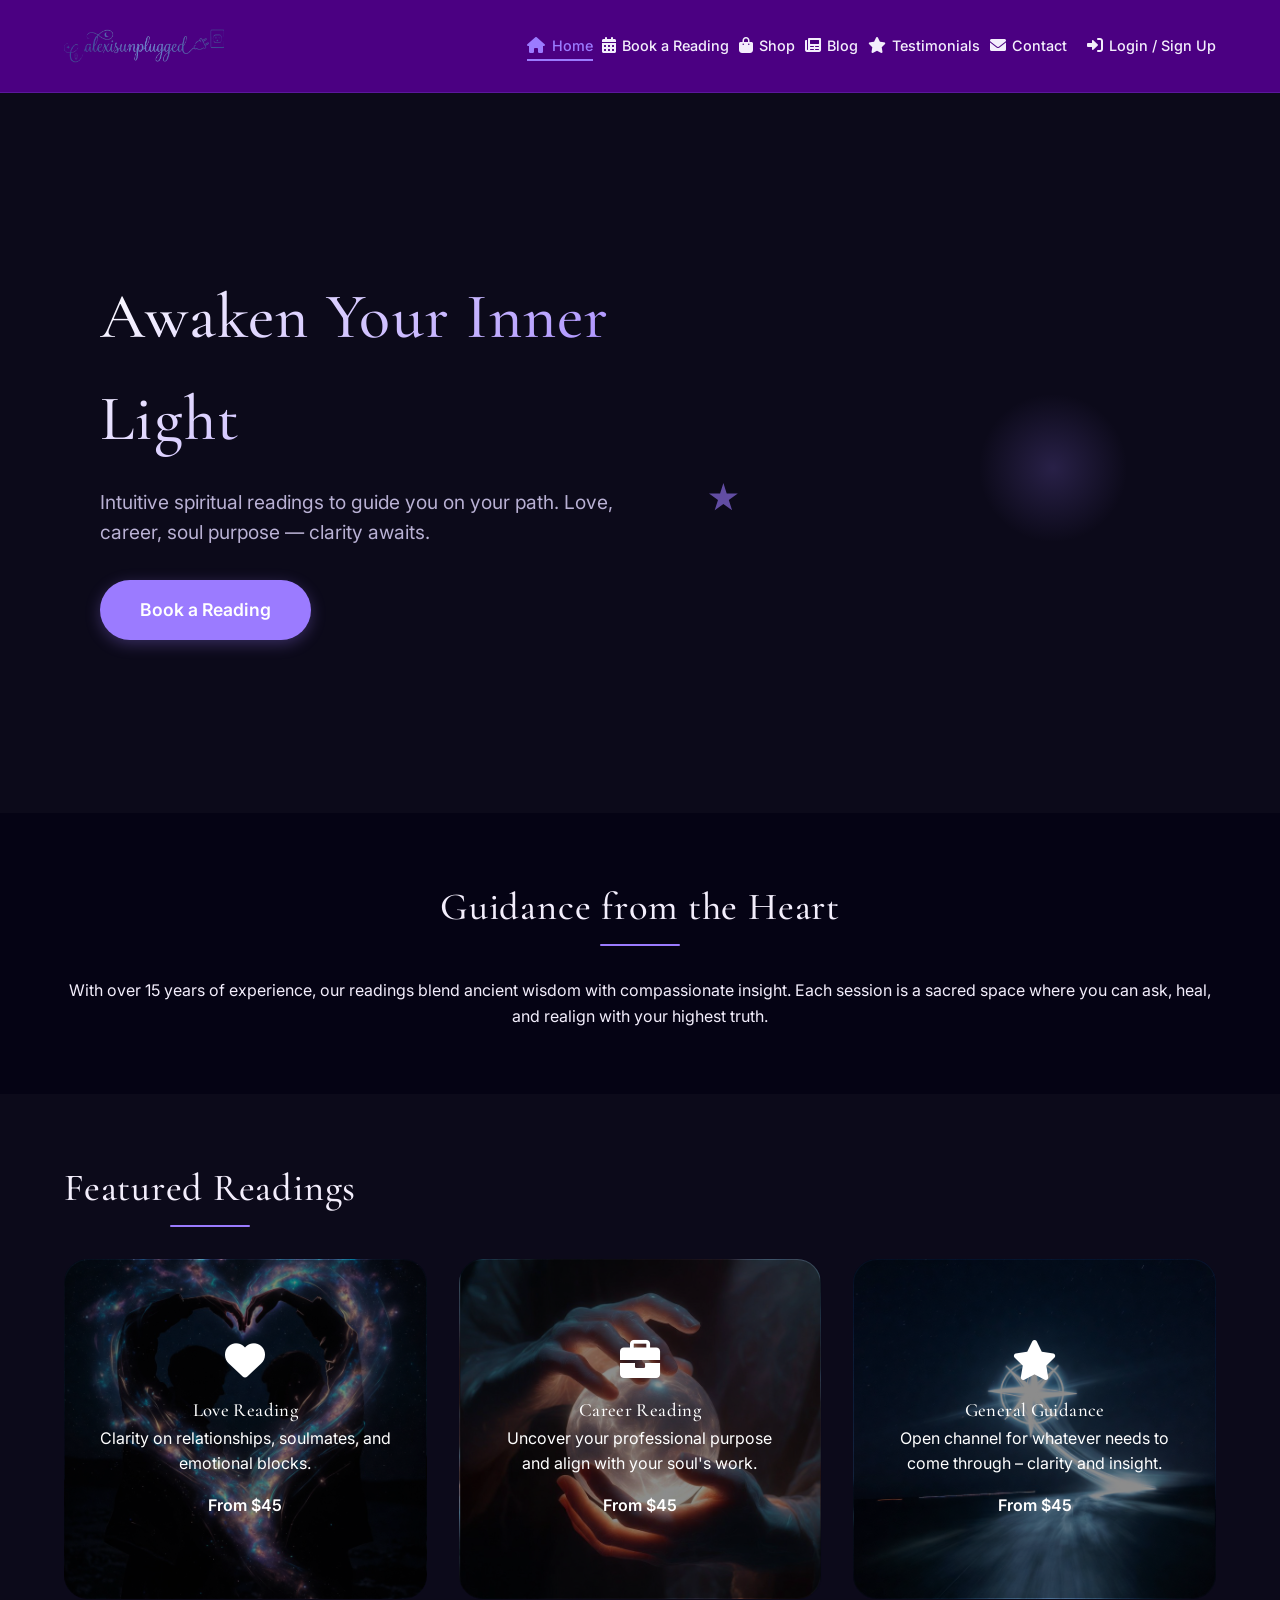
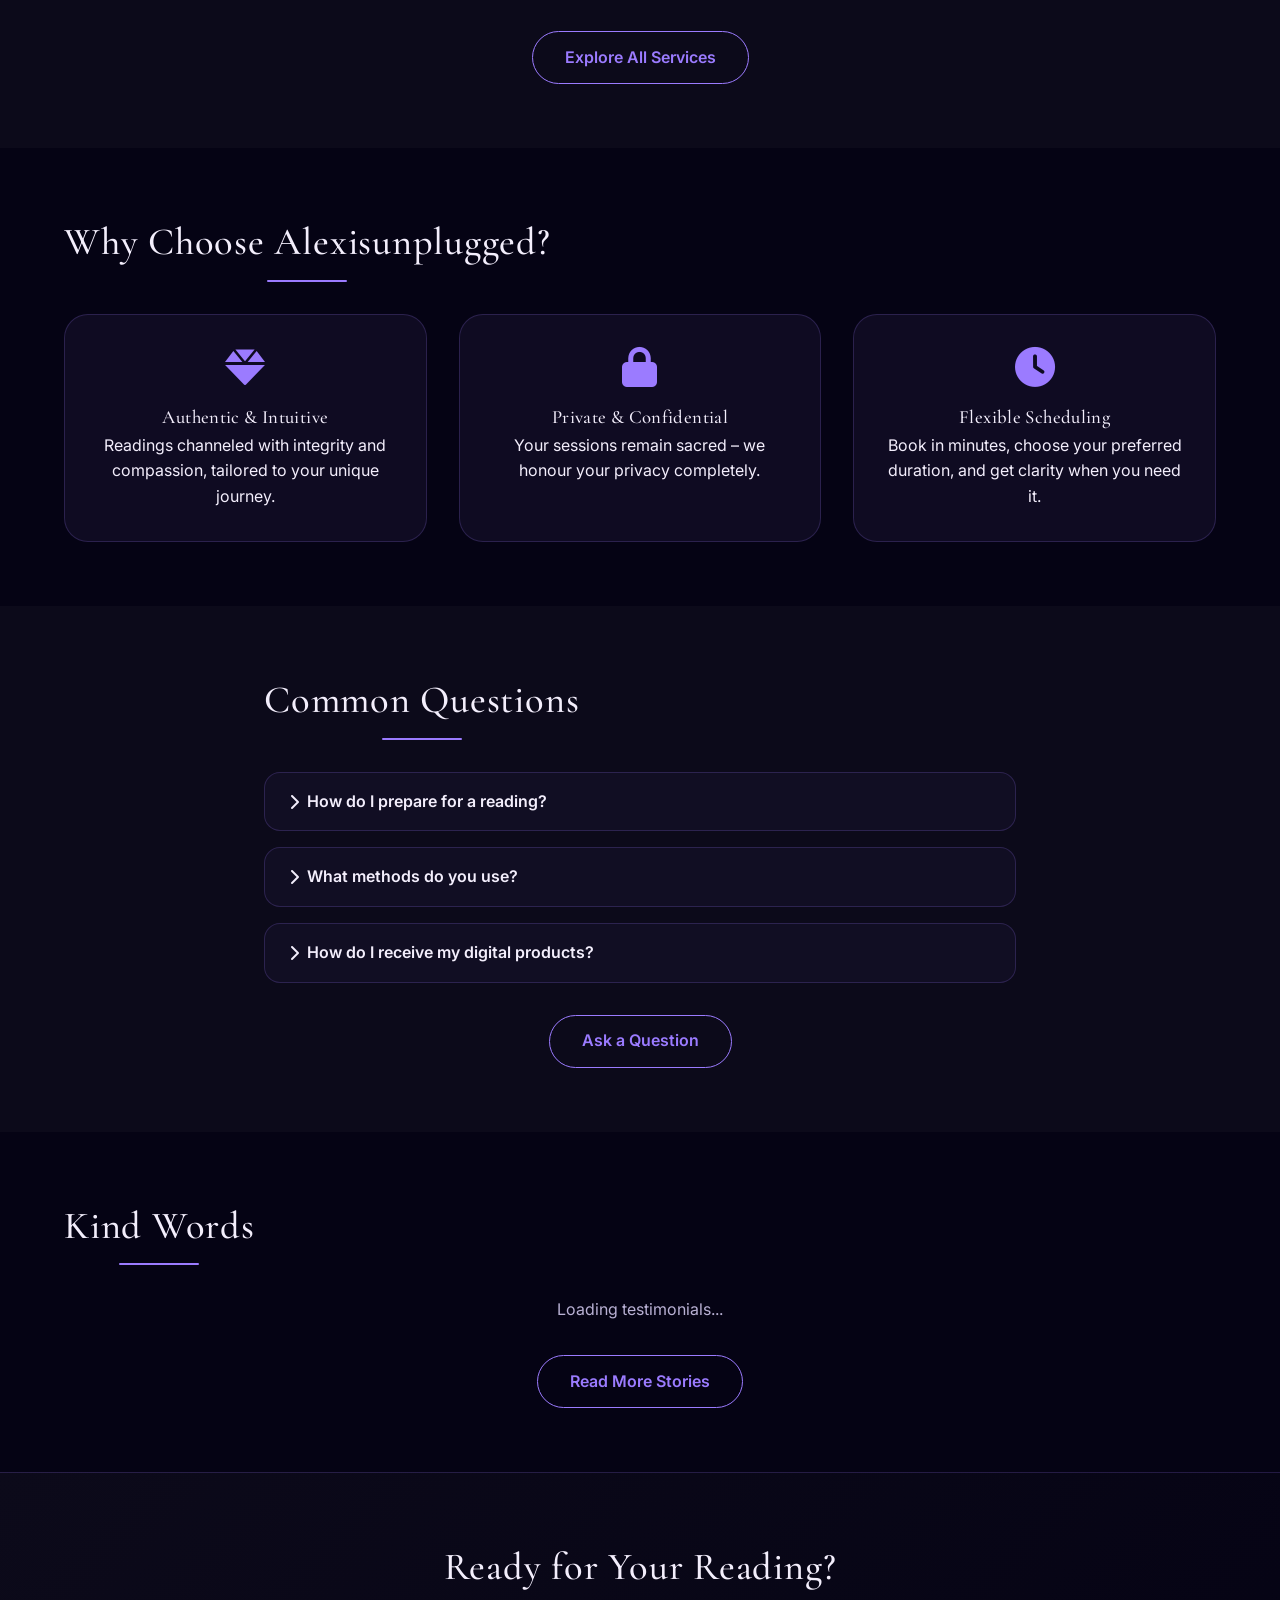
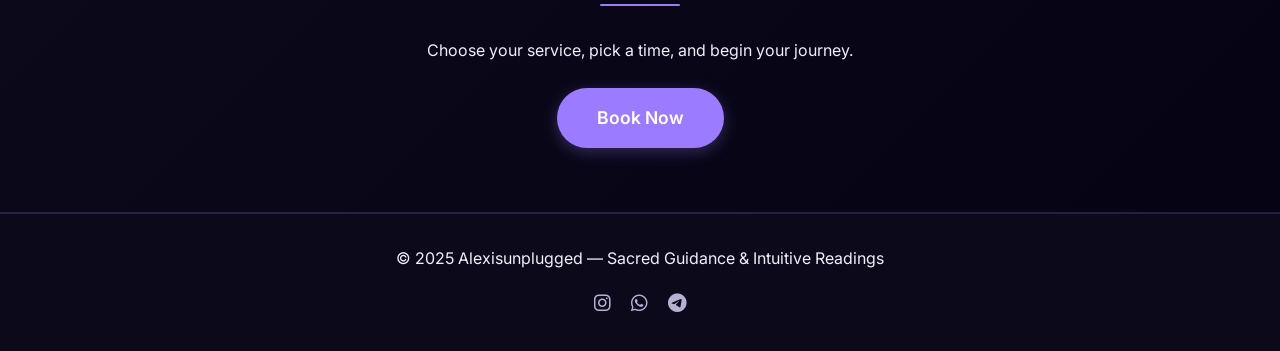
==== commit 66593f9a: "a lot of stuff" ====
--- a/index.html
+++ b/index.html
@@ -3,30 +3,30 @@
 <head>
     <meta charset="UTF-8">
     <meta name="viewport" content="width=device-width, initial-scale=1.0, viewport-fit=cover">
-    <title>SpiritPath | Sacred Readings</title>
+    <title>Alexisunplugged | Sacred Readings</title>
     <link rel="stylesheet" href="css/styles.css">
     <link href="https://fonts.googleapis.com/css2?family=Inter:opsz,wght@14..32,300;400;500;600;700&family=Cormorant+Garamond:ital,wght@0,400;0,500;0,600;1,400&display=swap" rel="stylesheet">
     <link rel="stylesheet" href="https://cdnjs.cloudflare.com/ajax/libs/font-awesome/6.0.0-beta3/css/all.min.css">
 </head>
 <body>
 
-    <div id="siteNotif"></div>
+<div id="siteNotif"></div>
 
 <header class="site-header">
     <div class="container">
         <div class="logo">
-            <img src="/images/logo.jpg" alt="SpiritPath">
+            <img src="/images/logo.jpg" alt="Alexisunplugged">
         </div>
         <nav>
             <ul class="nav-menu">
-                <li><a href="index.html" class="active">Home</a></li>
-                <li><a href="booking.html">Book a Reading</a></li>
-                <li><a href="shop.html">Shop</a></li>
-                <li><a href="blog.html">Blog</a></li>
-                <li><a href="testimonials.html">Testimonials</a></li>
-                <li><a href="contact.html">Contact</a></li>
-                <li><a href="dashboard.html" id="dashboardNavLink" style="display:none">Dashboard</a></li>
-                <li><a href="login.html" id="loginNavLink">Login / Sign Up</a></li>
+                <li><a href="index.html" class="active"><i class="fas fa-home"></i> <span>Home</span></a></li>
+                <li><a href="booking.html"><i class="fas fa-calendar-alt"></i> <span>Book a Reading</span></a></li>
+                <li><a href="shop.html"><i class="fas fa-shopping-bag"></i> <span>Shop</span></a></li>
+                <li><a href="blog.html"><i class="fas fa-newspaper"></i> <span>Blog</span></a></li>
+                <li><a href="testimonials.html"><i class="fas fa-star"></i> <span>Testimonials</span></a></li>
+                <li><a href="contact.html"><i class="fas fa-envelope"></i> <span>Contact</span></a></li>
+                <li><a href="dashboard.html" id="dashboardNavLink" style="display:none"><i class="fas fa-user"></i> <span>Dashboard</span></a></li>
+                <li><a href="login.html" id="loginNavLink"><i class="fas fa-sign-in-alt"></i> <span>Login / Sign Up</span></a></li>
                 <li id="userMenu" style="display:none; position:relative;">
                     <div class="user-menu-trigger" style="display:flex; align-items:center; gap:0.5rem; cursor:pointer;">
                         <img id="userAvatar" src="" alt="Avatar" style="width:32px; height:32px; border-radius:50%; object-fit:cover;">
@@ -42,209 +42,203 @@
                     </div>
                 </li>
             </ul>
-            <button class="mobile-menu-toggle" aria-label="Menu"><i class="fas fa-bars"></i></button>
         </nav>
     </div>
 </header>
 
-    <main>
-        <section class="hero">
-            <div class="container">
-                <div class="hero-content">
-                    <h1>Awaken Your Inner Light</h1>
-                    <p class="hero-subtitle">Intuitive spiritual readings to guide you on your path. Love, career, soul purpose — clarity awaits.</p>
-                    <a href="booking.html" class="btn btn-primary btn-large">Book a Reading</a>
-                </div>
-                <div class="hero-decoration">
-                    <div class="floating-moon"></div>
-                    <div class="floating-star"></div>
-                </div>
-            </div>
-        </section>
-
-        <section class="intro">
-            <div class="container">
-                <h2>Guidance from the Heart</h2>
-                <p>With over 15 years of experience, our readings blend ancient wisdom with compassionate insight. Each session is a sacred space where you can ask, heal, and realign with your highest truth.</p>
-            </div>
-        </section>
-
-        <section class="featured-services">
-            <div class="container">
-                <h2>Featured Readings</h2>
-                <div class="service-cards">
-                    <div class="card">
-                        <div class="lover">
-                            <i class="fas fa-heart"></i>
-                            <h3>Love Reading</h3>
-                            <p>Clarity on relationships, soulmates, and emotional blocks.</p>
-                            <span class="price">From $45</span>
-                        </div>
-                    </div>
-                    <div class="card">
+<main>
+    <section class="hero">
+        <div class="container">
+            <div class="hero-content">
+                <h1>Awaken Your Inner Light</h1>
+                <p class="hero-subtitle">Intuitive spiritual readings to guide you on your path. Love, career, soul purpose — clarity awaits.</p>
+                <a href="booking.html" class="btn btn-primary btn-large">Book a Reading</a>
+            </div>
+            <div class="hero-decoration">
+                <div class="floating-moon"></div>
+                <div class="floating-star"></div>
+            </div>
+        </div>
+    </section>
+
+    <section class="intro">
+        <div class="container">
+            <h2>Guidance from the Heart</h2>
+            <p>With over 15 years of experience, our readings blend ancient wisdom with compassionate insight. Each session is a sacred space where you can ask, heal, and realign with your highest truth.</p>
+        </div>
+    </section>
+
+    <section class="featured-services">
+        <div class="container">
+            <h2>Featured Readings</h2>
+            <div class="service-cards">
+                <div class="readc">
+                    <div class="card card-love">
+                        <i class="fas fa-heart"></i>
+                        <h3>Love Reading</h3>
+                        <p>Clarity on relationships, soulmates, and emotional blocks.</p>
+                        <span class="price">From $45</span>
+                    </div>
+                </div>
+                <div class="readc">
+                    <div class="card card-career">
                         <i class="fas fa-briefcase"></i>
                         <h3>Career Reading</h3>
                         <p>Uncover your professional purpose and align with your soul's work.</p>
                         <span class="price">From $45</span>
                     </div>
-                    <div class="card">
+                </div>
+                <div class="readc">
+                    <div class="card card-guidance">
                         <i class="fas fa-star"></i>
                         <h3>General Guidance</h3>
                         <p>Open channel for whatever needs to come through – clarity and insight.</p>
                         <span class="price">From $45</span>
                     </div>
                 </div>
-                <div class="text-center mt-4">
-                    <a href="booking.html" class="btn btn-outline">Explore All Services</a>
-                </div>
-            </div>
-        </section>
-
-        <section class="why-us">
-            <div class="container">
-                <h2>Why Choose SpiritPath?</h2>
-                <div class="features-grid">
-                    <div class="feature">
-                        <i class="fas fa-gem"></i>
-                        <h3>Authentic & Intuitive</h3>
-                        <p>Readings channeled with integrity and compassion, tailored to your unique journey.</p>
-                    </div>
-                    <div class="feature">
-                        <i class="fas fa-lock"></i>
-                        <h3>Private & Confidential</h3>
-                        <p>Your sessions remain sacred – we honour your privacy completely.</p>
-                    </div>
-                    <div class="feature">
-                        <i class="fas fa-clock"></i>
-                        <h3>Flexible Scheduling</h3>
-                        <p>Book in minutes, choose your preferred duration, and get clarity when you need it.</p>
-                    </div>
-                </div>
-            </div>
-        </section>
-
-        <section class="faq-preview">
-            <div class="container">
-                <h2>Common Questions</h2>
-                <div class="faq-item">
-                    <div class="faq-question"><i class="fas fa-chevron-right"></i><span>How do I prepare for a reading?</span></div>
-                    <div class="faq-answer"><p>Come with an open heart. You may jot down questions beforehand. No special preparation is needed – just your willingness to receive.</p></div>
-                </div>
-                <div class="faq-item">
-                    <div class="faq-question"><i class="fas fa-chevron-right"></i><span>What methods do you use?</span></div>
-                    <div class="faq-answer"><p>I combine tarot, intuitive channeling, and energy work. Each session is unique and guided by Spirit.</p></div>
-                </div>
-                <div class="faq-item">
-                    <div class="faq-question"><i class="fas fa-chevron-right"></i><span>How do I receive my digital products?</span></div>
-                    <div class="faq-answer"><p>After purchase, a download link is sent to your email within minutes. All products are delivered digitally.</p></div>
-                </div>
-                <div class="text-center mt-4">
-                    <a href="contact.html" class="btn btn-outline">Ask a Question</a>
-                </div>
-            </div>
-        </section>
-
-        <section class="testimonials-preview">
-            <div class="container">
-                <h2>Kind Words</h2>
-                <div class="preview-grid" id="testimonialsPreview">
-                    <p style="text-align:center;color:var(--text-secondary)">Loading testimonials...</p>
-                </div>
-                <div class="text-center">
-                    <a href="testimonials.html" class="btn btn-outline">Read More Stories</a>
-                </div>
-            </div>
-        </section>
-
-        <section class="cta">
-            <div class="container">
-                <h2>Ready for Your Reading?</h2>
-                <p>Choose your service, pick a time, and begin your journey.</p>
-                <a href="booking.html" class="btn btn-primary btn-large" style="margin-top:1.5rem;display:inline-block;">Book Now</a>
-            </div>
-        </section>
-    </main>
-
-    <footer class="site-footer">
-        <div class="container">
-            <p>© 2025 SpiritPath — Sacred Guidance & Intuitive Readings</p>
-            <div class="social-links">
-                <a href="#" aria-label="Instagram"><i class="fab fa-instagram"></i></a>
-                <a href="#" aria-label="WhatsApp"><i class="fab fa-whatsapp"></i></a>
-                <a href="#" aria-label="Telegram"><i class="fab fa-telegram"></i></a>
-            </div>
-        </div>
-    </footer>
-
-    <div id="toastContainer" class="toast-container"></div>
-
-    <script type="module" src="js/firebase.js"></script>
-    <script type="module" src="js/utils.js"></script>
-    <script type="module" src="js/auth.js"></script>
-    <script type="module" src="js/notif.js"></script>
-    <script type="module">
-        import { getFirestore, collection, query, orderBy, limit, getDocs } from 'https://www.gstatic.com/firebasejs/10.7.1/firebase-firestore.js';
-        import { db } from './js/firebase.js';
-
-        // Load testimonial previews
-        const previewContainer = document.getElementById('testimonialsPreview');
-        try {
-            const q = query(collection(db, 'testimonials'), orderBy('createdAt', 'desc'), limit(3));
-            const snapshot = await getDocs(q);
-            if (snapshot.empty) {
-                previewContainer.innerHTML = '<p style="text-align:center;color:var(--text-secondary)">Be the first to share your experience!</p>';
-            } else {
-                previewContainer.innerHTML = snapshot.docs.map(doc => {
-                    const d = doc.data();
-                    return `
-                    <div class="testimonial-preview">
-                        <div class="stars">${'★'.repeat(d.rating)}${'☆'.repeat(5 - d.rating)}</div>
-                        <p>"${d.message.substring(0, 120)}${d.message.length > 120 ? '...' : ''}"</p>
-                        <span>— ${d.name}</span>
-                    </div>`;
-                }).join('');
+            </div>
+            <div class="text-center mt-4">
+                <a href="booking.html" class="btn btn-outline">Explore All Services</a>
+            </div>
+        </div>
+    </section>
+
+    <section class="why-us">
+        <div class="container">
+            <h2>Why Choose Alexisunplugged?</h2>
+            <div class="features-grid">
+                <div class="feature">
+                    <i class="fas fa-gem"></i>
+                    <h3>Authentic & Intuitive</h3>
+                    <p>Readings channeled with integrity and compassion, tailored to your unique journey.</p>
+                </div>
+                <div class="feature">
+                    <i class="fas fa-lock"></i>
+                    <h3>Private & Confidential</h3>
+                    <p>Your sessions remain sacred – we honour your privacy completely.</p>
+                </div>
+                <div class="feature">
+                    <i class="fas fa-clock"></i>
+                    <h3>Flexible Scheduling</h3>
+                    <p>Book in minutes, choose your preferred duration, and get clarity when you need it.</p>
+                </div>
+            </div>
+        </div>
+    </section>
+
+    <section class="faq-preview">
+        <div class="container">
+            <h2>Common Questions</h2>
+            <div class="faq-item">
+                <div class="faq-question"><i class="fas fa-chevron-right"></i><span>How do I prepare for a reading?</span></div>
+                <div class="faq-answer"><p>Come with an open heart. You may jot down questions beforehand. No special preparation is needed – just your willingness to receive.</p></div>
+            </div>
+            <div class="faq-item">
+                <div class="faq-question"><i class="fas fa-chevron-right"></i><span>What methods do you use?</span></div>
+                <div class="faq-answer"><p>I combine tarot, intuitive channeling, and energy work. Each session is unique and guided by Spirit.</p></div>
+            </div>
+            <div class="faq-item">
+                <div class="faq-question"><i class="fas fa-chevron-right"></i><span>How do I receive my digital products?</span></div>
+                <div class="faq-answer"><p>After purchase, a download link is sent to your email within minutes. All products are delivered digitally.</p></div>
+            </div>
+            <div class="text-center mt-4">
+                <a href="contact.html" class="btn btn-outline">Ask a Question</a>
+            </div>
+        </div>
+    </section>
+
+    <section class="testimonials-preview">
+        <div class="container">
+            <h2>Kind Words</h2>
+            <div class="preview-grid" id="testimonialsPreview">
+                <p style="text-align:center;color:var(--text-secondary)">Loading testimonials...</p>
+            </div>
+            <div class="text-center">
+                <a href="testimonials.html" class="btn btn-outline">Read More Stories</a>
+            </div>
+        </div>
+    </section>
+
+    <section class="cta">
+        <div class="container">
+            <h2>Ready for Your Reading?</h2>
+            <p>Choose your service, pick a time, and begin your journey.</p>
+            <a href="booking.html" class="btn btn-primary btn-large" style="margin-top:1.5rem;display:inline-block;">Book Now</a>
+        </div>
+    </section>
+</main>
+
+<footer class="site-footer">
+    <div class="container">
+        <p>© 2025 Alexisunplugged — Sacred Guidance & Intuitive Readings</p>
+        <div class="social-links">
+            <a href="#" aria-label="Instagram"><i class="fab fa-instagram"></i></a>
+            <a href="#" aria-label="WhatsApp"><i class="fab fa-whatsapp"></i></a>
+            <a href="#" aria-label="Telegram"><i class="fab fa-telegram"></i></a>
+        </div>
+    </div>
+</footer>
+
+<div id="toastContainer" class="toast-container"></div>
+
+<script type="module" src="js/firebase.js"></script>
+<script type="module" src="js/utils.js"></script>
+<script type="module" src="js/auth.js"></script>
+<script type="module" src="js/notif.js"></script>
+<script type="module">
+    import { getFirestore, collection, query, orderBy, limit, getDocs } from 'https://www.gstatic.com/firebasejs/10.7.1/firebase-firestore.js';
+    import { db } from './js/firebase.js';
+
+    const previewContainer = document.getElementById('testimonialsPreview');
+    try {
+        const q = query(collection(db, 'testimonials'), orderBy('createdAt', 'desc'), limit(3));
+        const snapshot = await getDocs(q);
+        if (snapshot.empty) {
+            previewContainer.innerHTML = '<p style="text-align:center;color:var(--text-secondary)">Be the first to share your experience!</p>';
+        } else {
+            previewContainer.innerHTML = snapshot.docs.map(doc => {
+                const d = doc.data();
+                return `
+                <div class="testimonial-preview">
+                    <div class="stars">${'★'.repeat(d.rating)}${'☆'.repeat(5 - d.rating)}</div>
+                    <p>"${d.message.substring(0, 120)}${d.message.length > 120 ? '...' : ''}"</p>
+                    <span>— ${d.name}</span>
+                </div>`;
+            }).join('');
+        }
+    } catch (e) {
+        previewContainer.innerHTML = '';
+    }
+
+    document.querySelectorAll('.faq-question').forEach(q => {
+        q.addEventListener('click', () => {
+            const answer = q.nextElementSibling;
+            const isOpen = answer.style.display === 'block';
+            document.querySelectorAll('.faq-answer').forEach(a => a.style.display = 'none');
+            answer.style.display = isOpen ? 'none' : 'block';
+        });
+    });
+
+    const userMenuTrigger = document.querySelector('.user-menu-trigger');
+    const userDropdown = document.querySelector('.user-dropdown');
+    if (userMenuTrigger && userDropdown) {
+        userMenuTrigger.addEventListener('click', (e) => {
+            e.stopPropagation();
+            userDropdown.style.display = userDropdown.style.display === 'block' ? 'none' : 'block';
+        });
+        document.addEventListener('click', (e) => {
+            if (!userMenuTrigger.contains(e.target) && !userDropdown.contains(e.target)) {
+                userDropdown.style.display = 'none';
             }
-        } catch (e) {
-            previewContainer.innerHTML = '';
-        }
-
-        // FAQ toggle
-        document.querySelectorAll('.faq-question').forEach(q => {
-            q.addEventListener('click', () => {
-                const answer = q.nextElementSibling;
-                const isOpen = answer.style.display === 'block';
-                document.querySelectorAll('.faq-answer').forEach(a => a.style.display = 'none');
-                answer.style.display = isOpen ? 'none' : 'block';
-            });
-        });
-        // User menu dropdown toggle
-const userMenuTrigger = document.querySelector('.user-menu-trigger');
-const userDropdown = document.querySelector('.user-dropdown');
-
-if (userMenuTrigger && userDropdown) {
-    userMenuTrigger.addEventListener('click', (e) => {
-        e.stopPropagation();
-        const isVisible = userDropdown.style.display === 'block';
-        userDropdown.style.display = isVisible ? 'none' : 'block';
-    });
-    
-    document.addEventListener('click', (e) => {
-        if (!userMenuTrigger.contains(e.target) && !userDropdown.contains(e.target)) {
-            userDropdown.style.display = 'none';
-        }
-    });
-}
-
-// Handle logout from dropdown
-const logoutNavBtn = document.getElementById('logoutNavBtn');
-if (logoutNavBtn) {
-    logoutNavBtn.addEventListener('click', (e) => {
-        e.preventDefault();
-        import('./js/auth.js').then(module => {
-            module.handleLogout();
-        });
-    });
-}
-    </script>
+        });
+    }
+    const logoutNavBtn = document.getElementById('logoutNavBtn');
+    if (logoutNavBtn) {
+        logoutNavBtn.addEventListener('click', (e) => {
+            e.preventDefault();
+            import('./js/auth.js').then(m => m.handleLogout());
+        });
+    }
+</script>
 </body>
-</html>
+</html>
--- a/css/styles.css
+++ b/css/styles.css
@@ -80,8 +80,6 @@
 /* ==========================
    Notification Banners
    ========================== */
-
-/* Top Banner */
 .notif-banner {
     width: 100%;
     padding: 0.75rem 1.5rem;
@@ -95,13 +93,11 @@
     position: relative;
     z-index: 1100;
 }
-
 .notif-banner.info    { background: var(--info); color: #fff; }
 .notif-banner.success { background: var(--success); color: #fff; }
 .notif-banner.warning { background: var(--warning); color: #111; }
 .notif-banner.error   { background: var(--error); color: #fff; }
 .notif-banner.purple  { background: var(--accent); color: #fff; }
-
 .notif-banner .banner-close {
     position: absolute;
     right: 1rem;
@@ -113,11 +109,7 @@
     font-size: 1.2rem;
     cursor: pointer;
     opacity: 0.7;
-    transition: opacity 0.2s;
-}
-.notif-banner .banner-close:hover { opacity: 1; }
-
-/* Sticky Banner (stays on scroll) */
+}
 .notif-sticky-banner {
     width: 100%;
     padding: 0.75rem 1.5rem;
@@ -132,13 +124,11 @@
     top: 0;
     z-index: 1050;
 }
-
 .notif-sticky-banner.info    { background: var(--info); color: #fff; }
 .notif-sticky-banner.success { background: var(--success); color: #fff; }
 .notif-sticky-banner.warning { background: var(--warning); color: #111; }
 .notif-sticky-banner.error   { background: var(--error); color: #fff; }
 .notif-sticky-banner.purple  { background: var(--accent); color: #fff; }
-
 .notif-sticky-banner .banner-close {
     position: absolute;
     right: 1rem;
@@ -150,45 +140,22 @@
     font-size: 1.2rem;
     cursor: pointer;
     opacity: 0.7;
-    transition: opacity 0.2s;
-}
-
+}
 
 /* User Menu Dropdown */
 .user-menu-trigger:hover + .user-dropdown,
 .user-dropdown:hover {
     display: block !important;
 }
-
 .user-dropdown {
     backdrop-filter: blur(10px);
 }
-
 .user-dropdown a:hover {
     background: rgba(155, 123, 255, 0.1);
 }
 
-/* Mobile responsive */
-@media (max-width: 768px) {
-    .user-dropdown {
-        position: static !important;
-        background: transparent;
-        border: none;
-        padding-left: 1rem;
-    }
-    
-    #userMenu {
-        width: 100%;
-    }
-    
-    .user-menu-trigger {
-        justify-content: center;
-        padding: 0.5rem;
-    }
-}
-
 /* ==========================
-   Header & Navigation
+   Header & Navigation – NO HAMBURGER
    ========================== */
 .site-header {
     position: sticky;
@@ -199,14 +166,13 @@
     border-bottom: 1px solid var(--border-light);
     padding: 1rem 0;
 }
-
 .site-header .container {
     display: flex;
     justify-content: space-between;
     align-items: center;
-    gap: 1rem;
-}
-
+    gap: 0.75rem;
+    flex-wrap: wrap;
+}
 .logo {
     font-size: 1.8rem;
     font-weight: 600;
@@ -216,37 +182,38 @@
     gap: 0.5rem;
     flex-shrink: 0;
 }
-
 .logo img {
     width: auto;
     max-width: 160px;
     height: 60px;
     object-fit: contain;
 }
-
 .nav-menu {
     display: flex;
-    gap: 1.5rem;
+    gap: 0.6rem;
     list-style: none;
     align-items: center;
     flex-wrap: wrap;
-}
-
+    justify-content: flex-end;
+}
 .nav-menu a {
     color: var(--text-primary);
     text-decoration: none;
     font-weight: 500;
-    font-size: 0.95rem;
+    font-size: 0.9rem;
     transition: var(--transition);
     position: relative;
-    white-space: nowrap;
-}
-
+    display: inline-flex;
+    align-items: center;
+    gap: 0.4rem;
+}
+.nav-menu a i {
+    font-size: 1rem;
+}
 .nav-menu a:hover,
 .nav-menu a.active {
     color: var(--accent);
 }
-
 .nav-menu a.active:after {
     content: '';
     position: absolute;
@@ -257,20 +224,35 @@
     background: var(--accent);
 }
 
-.mobile-menu-toggle {
-    display: none;
-    background: none;
-    border: none;
-    color: var(--text-primary);
-    font-size: 1.5rem;
-    cursor: pointer;
-    transition: var(--transition);
-    padding: 0.25rem;
-    z-index: 1002;
-}
-
-.mobile-menu-toggle.active i {
-    transform: rotate(90deg);
+/* Mobile: icons only, text hidden */
+@media (max-width: 768px) {
+    .site-header .container {
+        flex-direction: column;
+        gap: 0.5rem;
+    }
+    .logo {
+        justify-content: center;
+    }
+    .nav-menu {
+        justify-content: center;
+        gap: 1rem;
+    }
+    .nav-menu a span {
+        display: none;
+    }
+    .nav-menu a i {
+        font-size: 1.4rem;
+        margin: 0;
+    }
+    .nav-menu a {
+        padding: 0.4rem;
+    }
+    .user-menu-trigger span {
+        display: inline-block !important; /* keep user name visible */
+    }
+    .user-menu-trigger i.fa-chevron-down {
+        display: inline-block !important;
+    }
 }
 
 /* ==========================
@@ -288,60 +270,45 @@
     font-size: 1rem;
     text-align: center;
 }
-
 .btn-primary {
     background: var(--accent);
     color: white;
     box-shadow: 0 4px 15px var(--accent-glow);
 }
-
 .btn-primary:hover {
     background: var(--accent-dark);
     transform: translateY(-2px);
-    box-shadow: 0 8px 20px var(--accent-glow);
-}
-
+}
 .btn-outline {
     background: transparent;
     border: 1px solid var(--accent);
     color: var(--accent);
 }
-
 .btn-outline:hover {
     background: var(--accent);
     color: white;
 }
-
 .btn-large {
     padding: 1rem 2.5rem;
     font-size: 1.1rem;
 }
-
 .btn-sm {
     padding: 0.5rem 1.2rem;
     font-size: 0.85rem;
 }
-
 .btn-danger {
     background: var(--error);
     color: white;
-    border: none;
-}
-
+}
 .btn-danger:hover {
     background: #e05555;
-    transform: translateY(-2px);
-}
-
+}
 .btn:disabled {
     opacity: 0.5;
     cursor: not-allowed;
-    transform: none !important;
-}
-
-/* ==========================
-   Hero Section
-   ========================== */
+}
+
+/* Hero */
 .hero {
     min-height: 80vh;
     display: flex;
@@ -349,35 +316,29 @@
     position: relative;
     overflow: hidden;
 }
-
 .hero .container {
     display: flex;
     align-items: center;
     justify-content: space-between;
     gap: 2rem;
     flex-wrap: wrap;
-    width: 100%;
-}
-
+}
 .hero-content {
     flex: 1;
     min-width: 280px;
     animation: fadeInUp 1s ease;
 }
-
 .hero-subtitle {
     font-size: clamp(1rem, 2vw, 1.2rem);
     margin-bottom: 2rem;
     color: var(--text-secondary);
 }
-
 .hero-decoration {
     flex: 1;
     min-width: 200px;
     position: relative;
     min-height: 200px;
 }
-
 .floating-moon {
     position: absolute;
     width: 150px;
@@ -388,7 +349,6 @@
     right: 10%;
     animation: float 6s infinite ease-in-out;
 }
-
 .floating-star {
     position: absolute;
     width: 30px;
@@ -400,112 +360,108 @@
     left: 10%;
     animation: float 8s infinite ease-in-out reverse;
 }
-
 @keyframes float {
     0%, 100% { transform: translateY(0); }
     50% { transform: translateY(-20px); }
 }
-
 @keyframes fadeInUp {
     from { opacity: 0; transform: translateY(30px); }
     to { opacity: 1; transform: translateY(0); }
 }
 
-/* ==========================
-   Sections
-   ========================== */
 section {
     padding: 4rem 0;
 }
-
 .intro {
     text-align: center;
     background: var(--bg-darker);
 }
-
 .featured-services .service-cards {
     display: grid;
     grid-template-columns: repeat(auto-fit, minmax(240px, 1fr));
     gap: 2rem;
 }
-
-.card {
+.featured-services .card {
+    position: relative;
+    overflow: hidden;
     background: var(--bg-card);
     backdrop-filter: blur(8px);
     border-radius: 24px;
     padding: 2rem;
     text-align: center;
     transition: var(--transition);
-    border: 1px solid var(--border-light);
-}
-
-.card:hover {
+    border: 1px solid transparent;
+    color: #fff;
+    min-height: 340px;
+    display: flex;
+    flex-direction: column;
+    justify-content: center;
+}
+.featured-services .card::before {
+    content: "";
+    position: absolute;
+    inset: 0;
+    background: rgba(0, 0, 0, 0.45);
+    z-index: 0;
+}
+.featured-services .card.card-love {
+    background-image: url("../images/love-reading.jpg");
+    background-size: cover;
+    background-position: center;
+}
+.featured-services .card.card-career {
+    background-image: url("../images/career-reading.jpg");
+    background-size: cover;
+    background-position: center;
+}
+.featured-services .card.card-guidance {
+    background-image: url("../images/general-guidance.jpg");
+    background-size: cover;
+    background-position: center;
+}
+.featured-services .card:hover {
     transform: translateY(-5px);
     box-shadow: var(--shadow);
-    border-color: var(--accent);
-}
-
-.card i {
+    border-color: rgba(255,255,255,0.3);
+}
+.featured-services .card > * {
+    position: relative;
+    z-index: 1;
+}
+.featured-services .card i {
     font-size: 2.5rem;
-    color: var(--accent);
+    color: #fff;
     margin-bottom: 1rem;
 }
-
-.card h3 { margin-bottom: 0.5rem; }
-
-.price {
+.featured-services .price {
     display: inline-block;
     margin-top: 1rem;
     font-weight: 600;
-    color: var(--accent);
-}
-
-.lover {
-    background: url(/images/love-reading.jpg);
-    background-size: cover;
-    background-position: center;
-    border-radius: 16px;
-    cursor: pointer;
-    transition: var(--transition);
-    border: 1px solid transparent;
-}
-
-/* Why Us */
+    color: #fff;
+}
 .why-us { background: var(--bg-darker); }
-
 .features-grid {
     display: grid;
     grid-template-columns: repeat(auto-fit, minmax(220px, 1fr));
     gap: 2rem;
 }
-
 .feature {
     text-align: center;
     padding: 2rem;
     background: var(--bg-card);
     border-radius: 24px;
-    transition: var(--transition);
     border: 1px solid var(--border-light);
 }
-
 .feature i {
     font-size: 2.5rem;
     color: var(--accent);
     margin-bottom: 1rem;
 }
-
-.feature:hover {
-    transform: translateY(-5px);
-    border-color: var(--accent);
-}
-
-/* FAQ Preview */
 .faq-preview {
     text-align: left;
     max-width: 800px;
     margin: 0 auto;
 }
-
 .faq-item {
     background: var(--bg-card);
     border-radius: 16px;
@@ -513,7 +469,6 @@
     padding: 1rem 1.5rem;
     border: 1px solid var(--border-light);
 }
-
 .faq-question {
     cursor: pointer;
     font-weight: 600;
@@ -521,7 +476,6 @@
     align-items: center;
     gap: 0.5rem;
 }
-
 .faq-answer {
     display: none;
     margin-top: 1rem;
@@ -529,71 +483,49 @@
     border-top: 1px solid var(--border-light);
     color: var(--text-secondary);
 }
-
-/* Testimonials Preview */
 .testimonials-preview { background: var(--bg-darker); }
-
 .preview-grid {
     display: grid;
     grid-template-columns: repeat(auto-fit, minmax(240px, 1fr));
     gap: 2rem;
     margin-bottom: 2rem;
 }
-
 .testimonial-preview {
     background: var(--bg-card);
     border-radius: 16px;
     padding: 1.5rem;
     border-left: 3px solid var(--accent);
 }
-
-.testimonial-preview p {
-    font-style: italic;
-    margin-bottom: 1rem;
-}
-
 .stars { color: #ffc107; margin: 0.5rem 0; }
-
-/* CTA Section */
 .cta {
     text-align: center;
     background: linear-gradient(135deg, var(--bg-dark), var(--bg-darker));
     border-top: 1px solid var(--border-light);
     border-bottom: 1px solid var(--border-light);
 }
-
-/* Footer */
 .site-footer {
     padding: 2rem 0;
     text-align: center;
     border-top: 1px solid var(--border-light);
 }
-
 .social-links { margin-top: 1rem; }
-
 .social-links a {
     color: var(--text-secondary);
     margin: 0 0.5rem;
     font-size: 1.2rem;
     transition: var(--transition);
 }
-
 .social-links a:hover { color: var(--accent); }
 
-/* ==========================
-   Booking Stepper
-   ========================== */
+/* Booking */
 .booking-main { padding: 2rem 0 4rem; }
-
 .booking-stepper {
     display: flex;
     justify-content: space-between;
     margin: 2rem 0;
     position: relative;
     overflow-x: auto;
-    padding-bottom: 0.5rem;
-}
-
+}
 .booking-stepper:before {
     content: '';
     position: absolute;
@@ -604,7 +536,6 @@
     background: var(--border-light);
     z-index: 0;
 }
-
 .step {
     flex: 1;
     min-width: 70px;
@@ -612,9 +543,7 @@
     position: relative;
     z-index: 1;
     cursor: pointer;
-    transition: var(--transition);
-}
-
+}
 .step-icon {
     width: 60px;
     height: 60px;
@@ -626,27 +555,16 @@
     margin: 0 auto 0.5rem;
     border: 2px solid var(--border-light);
     transition: var(--transition);
-    font-size: 1.2rem;
-}
-
+}
 .step.active .step-icon {
     background: var(--accent);
     border-color: var(--accent);
     box-shadow: 0 0 15px var(--accent-glow);
 }
-
 .step.completed .step-icon {
     background: var(--accent-dark);
     border-color: var(--accent-dark);
 }
-
-.step span {
-    font-size: 0.8rem;
-    font-weight: 500;
-    display: block;
-}
-
-/* Booking Content */
 .booking-content {
     background: var(--bg-card);
     border-radius: 24px;
@@ -654,21 +572,12 @@
     margin-bottom: 2rem;
     border: 1px solid var(--border-light);
 }
-
-.booking-step { animation: fadeIn 0.4s ease; }
-
-@keyframes fadeIn {
-    from { opacity: 0; transform: translateX(20px); }
-    to { opacity: 1; transform: translateX(0); }
-}
-
 .services-list {
     display: grid;
     grid-template-columns: repeat(auto-fill, minmax(240px, 1fr));
     gap: 1rem;
     margin-bottom: 1.5rem;
 }
-
 .service-option, .duration-option {
     background: rgba(255,255,255,0.05);
     border-radius: 16px;
@@ -678,43 +587,24 @@
     border: 2px solid transparent;
     text-align: center;
 }
-
-.service-option:hover, .duration-option:hover {
-    background: rgba(155,123,255,0.1);
-    border-color: var(--accent);
-}
-
 .service-option.selected, .duration-option.selected {
     background: rgba(155,123,255,0.2);
     border-color: var(--accent);
     box-shadow: 0 0 15px var(--accent-glow);
 }
-
-.service-option i {
-    font-size: 1.8rem;
-    color: var(--accent);
-    margin-bottom: 0.5rem;
-    display: block;
-}
-
 .durations-list {
     display: grid;
     grid-template-columns: repeat(auto-fit, minmax(160px, 1fr));
     gap: 1rem;
     margin-bottom: 1.5rem;
 }
-
 .step-buttons {
     display: flex;
     justify-content: space-between;
-    align-items: center;
     gap: 1rem;
     margin-top: 2rem;
     flex-wrap: wrap;
 }
-
-.step-buttons .btn { min-width: 120px; }
-
 .booking-summary {
     background: rgba(155,123,255,0.08);
     border: 1px solid var(--border-light);
@@ -722,104 +612,53 @@
     padding: 1.25rem;
     margin-bottom: 1.5rem;
 }
-
 .booking-summary p {
     display: flex;
     justify-content: space-between;
     margin-bottom: 0.5rem;
-    font-size: 0.95rem;
-}
-
-.booking-summary strong { color: var(--accent); }
-
+}
 .booking-total {
     border-top: 1px solid var(--border-light);
     padding-top: 0.75rem;
     margin-top: 0.75rem;
-    font-size: 1.1rem;
     font-weight: 700;
 }
-
-/* flatpickr override for dark theme */
 .flatpickr-calendar {
     background: var(--bg-darker) !important;
     border: 1px solid var(--border-light) !important;
-    box-shadow: var(--shadow) !important;
-    border-radius: 16px !important;
-}
-
+}
 .flatpickr-day {
     color: var(--text-primary) !important;
-    border-radius: 8px !important;
-}
-
-.flatpickr-day.selected,
-.flatpickr-day.selected:hover {
+}
+.flatpickr-day.selected {
     background: var(--accent) !important;
-    border-color: var(--accent) !important;
-}
-
-.flatpickr-day:hover {
-    background: rgba(155,123,255,0.2) !important;
-}
-
-.flatpickr-months,
-.flatpickr-weekdays {
-    background: var(--bg-darker) !important;
-}
-
-.flatpickr-current-month,
-.flatpickr-monthDropdown-months,
-span.flatpickr-weekday {
-    color: var(--text-primary) !important;
-}
-
-/* ==========================
-   Contact Page
-   ========================== */
+}
+
+/* Contact */
 .contact-grid {
     display: grid;
     grid-template-columns: 1fr 1.5fr;
     gap: 3rem;
     padding: 3rem 0;
 }
-
 .contact-info ul {
     list-style: none;
     margin: 1.5rem 0;
 }
-
 .contact-info li {
     margin-bottom: 1rem;
     display: flex;
     align-items: center;
     gap: 1rem;
 }
-
-.contact-info i {
-    width: 30px;
-    color: var(--accent);
-}
-
 .contact-social {
     display: flex;
     gap: 1rem;
     margin-top: 2rem;
 }
 
-.contact-social a {
-    color: var(--text-secondary);
-    font-size: 1.5rem;
-    transition: var(--transition);
-}
-
-.contact-social a:hover { color: var(--accent); }
-
-/* ==========================
-   Form Elements
-   ========================== */
+/* Forms */
 .form-group { margin-bottom: 1.5rem; }
-
 input, textarea, select {
     width: 100%;
     padding: 0.8rem 1rem;
@@ -828,79 +667,34 @@
     border-radius: 12px;
     color: var(--text-primary);
     font-family: inherit;
-    font-size: 1rem;
-    transition: var(--transition);
-}
-
+}
 input:focus, textarea:focus, select:focus {
     outline: none;
     border-color: var(--accent);
-    background: rgba(255,255,255,0.1);
-}
-
-input::placeholder, textarea::placeholder { color: var(--text-secondary); }
-
+}
 label {
     display: block;
     margin-bottom: 0.5rem;
     font-weight: 500;
-    font-size: 0.9rem;
-}
-
-/* Star rating */
+}
 .star-rating {
     display: flex;
     gap: 0.5rem;
     font-size: 1.5rem;
     cursor: pointer;
 }
-
-.star-rating i { transition: var(--transition); }
-
-.star-rating i:hover,
-.star-rating i.active { color: #ffc107; }
-
-/* ==========================
-   Testimonials Page
-   ========================== */
-.page-header {
-    text-align: center;
-    padding: 3rem 0;
-    background: linear-gradient(180deg, rgba(155,123,255,0.1), transparent);
-}
-
 .testimonials-grid {
     display: grid;
     grid-template-columns: repeat(auto-fill, minmax(280px, 1fr));
     gap: 2rem;
     margin-bottom: 3rem;
 }
-
 .testimonial-card {
     background: var(--bg-card);
     border-radius: 24px;
     padding: 1.5rem;
     border: 1px solid var(--border-light);
-    transition: var(--transition);
-}
-
-.testimonial-card:hover {
-    border-color: var(--accent);
-    transform: translateY(-3px);
-}
-
-.testimonial-form-section {
-    background: var(--bg-darker);
-    border-radius: 24px;
-    margin: 2rem auto;
-    padding: 2rem;
-    max-width: 600px;
-    border: 1px solid var(--border-light);
-}
-
-/* ==========================
-   Toast Notifications
-   ========================== */
+}
 .toast-container {
     position: fixed;
     bottom: 20px;
@@ -909,9 +703,7 @@
     display: flex;
     flex-direction: column;
     gap: 0.5rem;
-    max-width: calc(100vw - 40px);
-}
-
+}
 .toast {
     background: var(--bg-card);
     backdrop-filter: blur(10px);
@@ -919,23 +711,10 @@
     border-radius: 12px;
     border-left: 4px solid var(--accent);
     box-shadow: var(--shadow);
-    animation: slideIn 0.3s ease;
-    font-size: 0.9rem;
-    max-width: 360px;
-}
-
+}
 .toast.error { border-left-color: var(--error); }
 .toast.success { border-left-color: var(--success); }
-.toast.warning { border-left-color: var(--warning); }
-
-@keyframes slideIn {
-    from { transform: translateX(100%); opacity: 0; }
-    to { transform: translateX(0); opacity: 1; }
-}
-
-/* Loader */
 .loader {
-    display: block;
     width: 40px;
     height: 40px;
     border: 3px solid var(--border-light);
@@ -944,17 +723,13 @@
     animation: spin 0.8s linear infinite;
     margin: 2rem auto;
 }
-
 @keyframes spin { to { transform: rotate(360deg); } }
 
 /* Utility */
 .text-center { text-align: center; }
-.mt-2 { margin-top: 1rem; }
 .mt-4 { margin-top: 2rem; }
 .mb-4 { margin-bottom: 2rem; }
 .w-full { width: 100%; }
-
-/* Badge */
 .badge {
     display: inline-block;
     padding: 0.2rem 0.6rem;
@@ -962,66 +737,36 @@
     font-size: 0.75rem;
     font-weight: 600;
 }
-
-.badge-success { background: rgba(76,175,80,0.2); color: var(--success); border: 1px solid var(--success); }
-.badge-warning { background: rgba(255,193,7,0.2); color: var(--warning); border: 1px solid var(--warning); }
-.badge-error   { background: rgba(255,107,107,0.2); color: var(--error); border: 1px solid var(--error); }
-.badge-info    { background: rgba(33,150,243,0.2); color: var(--info); border: 1px solid var(--info); }
-.badge-purple  { background: var(--accent-glow); color: var(--accent); border: 1px solid var(--accent); }
-
-/* ==========================
-   User Dashboard
-   ========================== */
+.badge-success { background: rgba(76,175,80,0.2); color: var(--success); }
+.badge-warning { background: rgba(255,193,7,0.2); color: var(--warning); }
+.badge-error   { background: rgba(255,107,107,0.2); color: var(--error); }
+
+/* Dashboard */
 .dashboard-layout {
     display: grid;
     grid-template-columns: 240px 1fr;
     gap: 2rem;
     padding: 2rem 0 4rem;
-    min-height: 80vh;
-}
-
+}
 .dashboard-sidebar {
     background: var(--bg-card);
     border-radius: 24px;
     border: 1px solid var(--border-light);
     padding: 1.5rem;
-    height: fit-content;
-    position: sticky;
-    top: 90px;
-}
-
+}
 .dashboard-avatar {
     text-align: center;
     padding-bottom: 1.5rem;
     border-bottom: 1px solid var(--border-light);
     margin-bottom: 1.5rem;
 }
-
 .dashboard-avatar img {
     width: 70px;
     height: 70px;
     border-radius: 50%;
     border: 3px solid var(--accent);
-    object-fit: cover;
-    margin-bottom: 0.5rem;
-}
-
-.dashboard-avatar h3 {
-    font-size: 1rem;
-    font-family: 'Inter', sans-serif;
-    font-weight: 600;
-    margin-bottom: 0.25rem;
-}
-
-.dashboard-avatar p {
-    font-size: 0.8rem;
-    color: var(--text-secondary);
-}
-
+}
 .dashboard-nav { list-style: none; }
-
-.dashboard-nav li { margin-bottom: 0.25rem; }
-
 .dashboard-nav a {
     display: flex;
     align-items: center;
@@ -1030,161 +775,68 @@
     border-radius: 12px;
     color: var(--text-secondary);
     text-decoration: none;
-    font-size: 0.9rem;
-    font-weight: 500;
-    transition: var(--transition);
-}
-
-.dashboard-nav a:hover,
-.dashboard-nav a.active {
+}
+.dashboard-nav a.active,
+.dashboard-nav a:hover {
     background: rgba(155,123,255,0.15);
     color: var(--accent);
 }
-
-.dashboard-nav a i { width: 18px; }
-
-.dashboard-main { min-width: 0; }
-
-.dashboard-panel {
-    display: none;
-    animation: fadeIn 0.4s ease;
-}
-
+.dashboard-panel { display: none; }
 .dashboard-panel.active { display: block; }
-
-.panel-header {
-    margin-bottom: 2rem;
-}
-
-.panel-header h2 {
-    text-align: left;
-    display: block;
-    font-size: 1.8rem;
-}
-
-.panel-header h2:after { display: none; }
-
-.panel-header p { color: var(--text-secondary); }
-
-/* Stats row */
 .stats-row {
     display: grid;
     grid-template-columns: repeat(auto-fit, minmax(160px, 1fr));
     gap: 1rem;
     margin-bottom: 2rem;
 }
-
 .stat-card {
     background: var(--bg-card);
     border-radius: 16px;
     padding: 1.25rem;
-    border: 1px solid var(--border-light);
-    text-align: center;
-}
-
-.stat-card .stat-val {
+    text-align: center;
+}
+.stat-val {
     font-size: 2rem;
-    font-family: 'Cormorant Garamond', serif;
     color: var(--accent);
     font-weight: 600;
 }
-
-.stat-card .stat-label {
-    font-size: 0.8rem;
-    color: var(--text-secondary);
-    margin-top: 0.25rem;
-}
-
-/* Data table */
 .data-table-wrap {
     background: var(--bg-card);
     border-radius: 16px;
-    border: 1px solid var(--border-light);
-    overflow: hidden;
     overflow-x: auto;
 }
-
 .data-table {
     width: 100%;
     border-collapse: collapse;
-    font-size: 0.9rem;
-    min-width: 500px;
-}
-
+}
 .data-table th {
     padding: 1rem;
     text-align: left;
     background: rgba(155,123,255,0.1);
     color: var(--accent);
-    font-weight: 600;
-    font-size: 0.8rem;
-    text-transform: uppercase;
-    letter-spacing: 0.05em;
-}
-
+}
 .data-table td {
     padding: 1rem;
     border-top: 1px solid var(--border-light);
-    color: var(--text-secondary);
-}
-
-.data-table tr:hover td {
-    background: rgba(255,255,255,0.02);
-    color: var(--text-primary);
-}
-
-/* Order card (mobile-friendly) */
+}
 .order-card {
     background: var(--bg-card);
     border-radius: 16px;
-    border: 1px solid var(--border-light);
     padding: 1.25rem;
     margin-bottom: 1rem;
     display: flex;
     justify-content: space-between;
-    align-items: center;
-    gap: 1rem;
     flex-wrap: wrap;
 }
 
-.order-card-info h4 {
-    font-family: 'Inter', sans-serif;
-    font-size: 0.95rem;
-    font-weight: 600;
-    margin-bottom: 0.25rem;
-}
-
-.order-card-info p {
-    font-size: 0.8rem;
-    color: var(--text-secondary);
-}
-
-/* Profile form */
-.profile-form {
-    background: var(--bg-card);
-    border-radius: 16px;
-    border: 1px solid var(--border-light);
-    padding: 1.5rem;
-}
-
-/* ==========================
-   Blog Page
-   ========================== */
-.blog-hero {
-    padding: 3rem 0;
-    text-align: center;
-    background: linear-gradient(180deg, rgba(155,123,255,0.08), transparent);
-    border-bottom: 1px solid var(--border-light);
-}
-
-.blog-filter {
+/* Blog & Shop */
+.blog-filter, #shopFilter {
     display: flex;
     gap: 0.75rem;
     flex-wrap: wrap;
     justify-content: center;
     margin: 2rem 0;
 }
-
 .filter-btn {
     padding: 0.5rem 1.25rem;
     border-radius: 40px;
@@ -1192,206 +844,52 @@
     background: transparent;
     color: var(--text-secondary);
     cursor: pointer;
-    font-size: 0.85rem;
-    transition: var(--transition);
-    font-family: inherit;
-}
-
-.filter-btn:hover,
-.filter-btn.active {
+}
+.filter-btn.active,
+.filter-btn:hover {
     border-color: var(--accent);
     color: var(--accent);
     background: rgba(155,123,255,0.1);
 }
-
-.blog-grid {
+.blog-grid, .shop-grid {
     display: grid;
     grid-template-columns: repeat(auto-fill, minmax(300px, 1fr));
     gap: 2rem;
     margin-bottom: 3rem;
 }
-
-.blog-card {
+.blog-card, .product-card {
     background: var(--bg-card);
     border-radius: 20px;
     border: 1px solid var(--border-light);
     overflow: hidden;
     transition: var(--transition);
     cursor: pointer;
-    text-decoration: none;
-    color: inherit;
-    display: block;
-}
-
-.blog-card:hover {
+}
+.blog-card:hover, .product-card:hover {
     border-color: var(--accent);
     transform: translateY(-4px);
-    box-shadow: 0 12px 40px rgba(155,123,255,0.15);
-}
-
-.blog-card-img {
+}
+.blog-card-img, .product-img {
     width: 100%;
     height: 200px;
     object-fit: cover;
-    display: block;
-}
-
-.blog-card-img-placeholder {
-    width: 100%;
-    height: 200px;
-    background: linear-gradient(135deg, rgba(155,123,255,0.2), rgba(155,123,255,0.05));
-    display: flex;
-    align-items: center;
-    justify-content: center;
-    font-size: 3rem;
-    color: var(--accent);
-}
-
-.blog-card-body { padding: 1.5rem; }
-
-.blog-card-meta {
-    display: flex;
-    gap: 1rem;
-    font-size: 0.8rem;
-    color: var(--text-secondary);
-    margin-bottom: 0.75rem;
-    flex-wrap: wrap;
-}
-
-.blog-card-tag {
-    color: var(--accent);
-    font-weight: 600;
-}
-
-.blog-card-body h3 {
-    font-size: 1.2rem;
-    margin-bottom: 0.5rem;
-    line-height: 1.4;
-}
-
-.blog-card-body p {
-    font-size: 0.9rem;
-    color: var(--text-secondary);
-    display: -webkit-box;
-    /* -webkit-line-clamp: 3; */
-    -webkit-box-orient: vertical;
-    overflow: hidden;
-}
-
-/* Blog post view */
-.blog-post-header {
-    max-width: 800px;
-    margin: 0 auto;
-    padding: 3rem 0 2rem;
-    text-align: center;
-}
-
-.blog-post-content {
-    max-width: 800px;
-    margin: 0 auto;
-    padding: 2rem 0 4rem;
-    line-height: 1.8;
-    color: var(--text-secondary);
-}
-
-.blog-post-content h2,
-.blog-post-content h3 {
-    color: var(--text-primary);
-    text-align: left;
-    display: block;
-    margin: 2rem 0 1rem;
-}
-
-.blog-post-content h2:after,
-.blog-post-content h3:after { display: none; }
-
-.blog-post-content p { margin-bottom: 1.25rem; }
-
-/* ==========================
-   Shop Page
-   ========================== */
-.shop-hero {
-    padding: 3rem 0;
-    text-align: center;
-    background: linear-gradient(180deg, rgba(155,123,255,0.08), transparent);
-    border-bottom: 1px solid var(--border-light);
-}
-
-.shop-grid {
-    display: grid;
-    grid-template-columns: repeat(auto-fill, minmax(280px, 1fr));
-    gap: 2rem;
-    margin: 2rem 0;
-}
-
-.product-card {
-    background: var(--bg-card);
-    border-radius: 20px;
-    border: 1px solid var(--border-light);
-    overflow: hidden;
-    transition: var(--transition);
-    display: flex;
-    flex-direction: column;
-}
-
-.product-card:hover {
-    border-color: var(--accent);
-    transform: translateY(-4px);
-    box-shadow: 0 12px 40px rgba(155,123,255,0.15);
-}
-
-.product-img {
-    width: 100%;
-    height: 200px;
-    object-fit: cover;
-}
-
-.product-img-placeholder {
-    width: 100%;
-    height: 200px;
-    background: linear-gradient(135deg, rgba(155,123,255,0.2), rgba(155,123,255,0.05));
-    display: flex;
-    align-items: center;
-    justify-content: center;
-    font-size: 3rem;
-    color: var(--accent);
-}
-
-.product-body {
+}
+.blog-card-body, .product-body {
     padding: 1.5rem;
-    flex: 1;
-    display: flex;
-    flex-direction: column;
-}
-
-.product-body h3 {
-    font-size: 1.15rem;
-    margin-bottom: 0.5rem;
-}
-
-.product-body p {
-    font-size: 0.9rem;
-    color: var(--text-secondary);
-    flex: 1;
-    margin-bottom: 1rem;
-}
-
+}
 .product-footer {
     display: flex;
-    align-items: center;
     justify-content: space-between;
-    gap: 0.5rem;
-    flex-wrap: wrap;
-}
-
+    align-items: center;
+    margin-top: 1rem;
+}
 .product-price {
     font-size: 1.3rem;
     font-weight: 700;
     color: var(--accent);
-    font-family: 'Cormorant Garamond', serif;
-}
-
-/* Cart sidebar */
+}
+
+/* Cart */
 .cart-toggle {
     position: fixed;
     bottom: 2rem;
@@ -1401,121 +899,25 @@
     border: none;
     border-radius: 50px;
     padding: 0.8rem 1.5rem;
-    font-size: 1rem;
     cursor: pointer;
-    font-family: inherit;
-    font-weight: 600;
-    box-shadow: 0 4px 20px var(--accent-glow);
-    transition: var(--transition);
     display: flex;
     align-items: center;
     gap: 0.5rem;
     z-index: 500;
 }
-
-.cart-toggle:hover { background: var(--accent-dark); transform: translateY(-2px); }
-
-.cart-count {
-    background: white;
-    color: var(--accent);
-    border-radius: 50%;
-    width: 22px;
-    height: 22px;
-    display: flex;
-    align-items: center;
-    justify-content: center;
-    font-size: 0.75rem;
-    font-weight: 700;
-}
-
 .cart-sidebar {
     position: fixed;
     right: -400px;
     top: 0;
     height: 100vh;
     width: 380px;
-    max-width: 100vw;
     background: var(--bg-darker);
     border-left: 1px solid var(--border-light);
     z-index: 2000;
     padding: 1.5rem;
     transition: right 0.3s ease;
-    display: flex;
-    flex-direction: column;
-    overflow-y: auto;
-}
-
+}
 .cart-sidebar.open { right: 0; }
-
-.cart-header {
-    display: flex;
-    justify-content: space-between;
-    align-items: center;
-    margin-bottom: 1.5rem;
-    padding-bottom: 1rem;
-    border-bottom: 1px solid var(--border-light);
-}
-
-.cart-close {
-    background: none;
-    border: none;
-    color: var(--text-primary);
-    font-size: 1.4rem;
-    cursor: pointer;
-}
-
-.cart-items { flex: 1; overflow-y: auto; }
-
-.cart-item {
-    display: flex;
-    align-items: center;
-    gap: 1rem;
-    padding: 1rem 0;
-    border-bottom: 1px solid var(--border-light);
-}
-
-.cart-item-img {
-    width: 50px;
-    height: 50px;
-    border-radius: 10px;
-    object-fit: cover;
-    background: rgba(155,123,255,0.2);
-    display: flex;
-    align-items: center;
-    justify-content: center;
-    color: var(--accent);
-    flex-shrink: 0;
-}
-
-.cart-item-info { flex: 1; min-width: 0; }
-.cart-item-info h4 { font-size: 0.9rem; margin-bottom: 0.25rem; font-family: 'Inter', sans-serif; font-weight: 600; }
-.cart-item-info p { font-size: 0.85rem; color: var(--accent); }
-
-.cart-remove {
-    background: none;
-    border: none;
-    color: var(--text-secondary);
-    cursor: pointer;
-    font-size: 1rem;
-    transition: var(--transition);
-}
-
-.cart-remove:hover { color: var(--error); }
-
-.cart-footer {
-    padding-top: 1.5rem;
-    border-top: 1px solid var(--border-light);
-    margin-top: 1rem;
-}
-
-.cart-total {
-    display: flex;
-    justify-content: space-between;
-    font-weight: 700;
-    font-size: 1.1rem;
-    margin-bottom: 1rem;
-}
-
 .cart-overlay {
     position: fixed;
     inset: 0;
@@ -1523,12 +925,9 @@
     z-index: 1999;
     display: none;
 }
-
 .cart-overlay.open { display: block; }
 
-/* ==========================
-   Admin Dashboard
-   ========================== */
+/* Admin */
 .admin-login-page {
     min-height: 100vh;
     display: flex;
@@ -1536,59 +935,23 @@
     justify-content: center;
     background: var(--bg-darker);
 }
-
 .admin-login-box {
     background: var(--bg-card);
-    border: 1px solid var(--border-light);
     border-radius: 24px;
     padding: 2.5rem;
+    max-width: 420px;
     width: 100%;
-    max-width: 420px;
-    text-align: center;
-}
-
-.admin-login-box h1 {
-    font-size: 2rem;
-    margin-bottom: 0.5rem;
-}
-
-.admin-login-box p {
-    color: var(--text-secondary);
-    margin-bottom: 2rem;
-}
-
+}
 .admin-layout {
     display: grid;
     grid-template-columns: 220px 1fr;
     min-height: 100vh;
 }
-
 .admin-sidebar {
     background: var(--bg-darker);
     border-right: 1px solid var(--border-light);
     padding: 1.5rem;
-    position: sticky;
-    top: 0;
-    height: 100vh;
-    overflow-y: auto;
-}
-
-.admin-logo {
-    font-family: 'Cormorant Garamond', serif;
-    font-size: 1.4rem;
-    padding-bottom: 1.5rem;
-    border-bottom: 1px solid var(--border-light);
-    margin-bottom: 1.5rem;
-    color: var(--accent);
-    display: flex;
-    align-items: center;
-    gap: 0.5rem;
-}
-
-.admin-nav { list-style: none; }
-
-.admin-nav li { margin-bottom: 0.25rem; }
-
+}
 .admin-nav a {
     display: flex;
     align-items: center;
@@ -1597,219 +960,38 @@
     border-radius: 12px;
     color: var(--text-secondary);
     text-decoration: none;
-    font-size: 0.9rem;
-    font-weight: 500;
-    transition: var(--transition);
-}
-
-.admin-nav a:hover,
-.admin-nav a.active {
+}
+.admin-nav a.active,
+.admin-nav a:hover {
     background: rgba(155,123,255,0.15);
     color: var(--accent);
 }
-
-.admin-nav a i { width: 18px; }
-
-.admin-main { padding: 2rem; overflow-x: hidden; }
-
-.admin-top-bar {
-    display: flex;
-    justify-content: space-between;
-    align-items: center;
-    margin-bottom: 2rem;
-    flex-wrap: wrap;
-    gap: 1rem;
-}
-
-.admin-top-bar h2 {
-    text-align: left;
-    display: inline-block;
-    font-size: 1.6rem;
-    margin-bottom: 0;
-}
-
-.admin-top-bar h2:after { display: none; }
-
-.admin-panel { display: none; animation: fadeIn 0.3s ease; }
+.admin-main { padding: 2rem; }
+.admin-panel { display: none; }
 .admin-panel.active { display: block; }
-
-/* CRUD form */
 .crud-form {
     background: var(--bg-card);
     border-radius: 16px;
-    border: 1px solid var(--border-light);
     padding: 1.5rem;
     margin-bottom: 2rem;
 }
 
-.crud-form-header {
-    display: flex;
-    justify-content: space-between;
-    align-items: center;
-    margin-bottom: 1.5rem;
-}
-
-.crud-form-header h3 { font-family: 'Inter', sans-serif; font-size: 1rem; font-weight: 600; }
-
 .form-row {
     display: grid;
     grid-template-columns: 1fr 1fr;
     gap: 1rem;
 }
-
-/* Notification builder */
-.notif-preview {
-    margin: 1rem 0;
-    border-radius: 12px;
-    overflow: hidden;
-    border: 1px solid var(--border-light);
-}
-
-.notif-builder {
-    display: grid;
-    grid-template-columns: 1fr 1fr;
-    gap: 1rem;
-}
-
-.style-option {
-    padding: 1rem;
-    border-radius: 12px;
-    border: 2px solid var(--border-light);
-    cursor: pointer;
-    transition: var(--transition);
-    text-align: center;
-    font-size: 0.85rem;
-    font-weight: 600;
-}
-
-.style-option.selected {
-    border-color: var(--accent);
-    background: rgba(155,123,255,0.1);
-}
-
-/* ==========================
-   Mobile Responsive
-   ========================== */
 @media (max-width: 900px) {
-    .dashboard-layout {
+    .dashboard-layout, .admin-layout, .contact-grid {
         grid-template-columns: 1fr;
     }
-
-    .dashboard-sidebar {
-        position: static;
-        border-radius: 16px;
-    }
-
-    .dashboard-nav {
-        display: flex;
-        flex-wrap: wrap;
-        gap: 0.5rem;
-    }
-
-    .dashboard-nav li { margin-bottom: 0; }
-
-    .dashboard-nav a {
-        padding: 0.5rem 1rem;
-        border-radius: 20px;
-        background: rgba(255,255,255,0.05);
-    }
-
-    .admin-layout {
-        grid-template-columns: 1fr;
-    }
-
-    .admin-sidebar {
-        position: static;
-        height: auto;
-        border-right: none;
-        border-bottom: 1px solid var(--border-light);
-    }
-
-    .admin-nav {
-        display: flex;
-        flex-wrap: wrap;
-        gap: 0.5rem;
-    }
-
-    .admin-nav li { margin-bottom: 0; }
-
-    .admin-nav a {
-        padding: 0.5rem 1rem;
-        border-radius: 20px;
-        background: rgba(255,255,255,0.05);
-    }
-
-    .contact-grid {
-        grid-template-columns: 1fr;
-    }
-
     .form-row {
         grid-template-columns: 1fr;
     }
-
-    .notif-builder {
-        grid-template-columns: 1fr;
-    }
-}
-
+}
 @media (max-width: 768px) {
-    .nav-menu {
-        position: fixed;
-        top: 0;
-        right: -100%;
-        width: 75%;
-        max-width: 300px;
-        height: 100vh;
-        background: var(--bg-darker);
-        flex-direction: column;
-        justify-content: center;
-        align-items: center;
-        gap: 2rem;
-        transition: 0.3s;
-        z-index: 1001;
-        backdrop-filter: blur(20px);
-        border-left: 1px solid var(--border-light);
-        flex-wrap: nowrap;
-    }
-
-    .nav-menu.active { right: 0; }
-
-    .mobile-menu-toggle { display: block; }
-
-    body.menu-open { overflow: hidden; }
-
-    .logo img { max-width: 120px; height: 48px; }
-
-    .hero { min-height: 60vh; }
-    .hero-decoration { display: none; }
-
-    section { padding: 3rem 0; }
-
-    .booking-stepper { gap: 0; }
     .step span { display: none; }
-    .step-icon { width: 44px; height: 44px; font-size: 1rem; }
-
-    .booking-content { padding: 1.25rem; }
-
-    .services-list { grid-template-columns: 1fr 1fr; }
-
-    .durations-list { grid-template-columns: 1fr; }
-
+    .step-icon { width: 44px; height: 44px; }
     .cart-sidebar { width: 100vw; }
-
-    .cart-toggle { bottom: 1.5rem; left: 1rem; padding: 0.7rem 1.2rem; font-size: 0.9rem; }
-
     .admin-main { padding: 1rem; }
-}
-
-@media (max-width: 480px) {
-    .services-list { grid-template-columns: 1fr; }
-
-    .blog-grid,
-    .shop-grid { grid-template-columns: 1fr; }
-
-    .step-buttons { flex-direction: column; }
-    .step-buttons .btn { width: 100%; }
-
-    .booking-summary p { font-size: 0.85rem; }
-}
+}
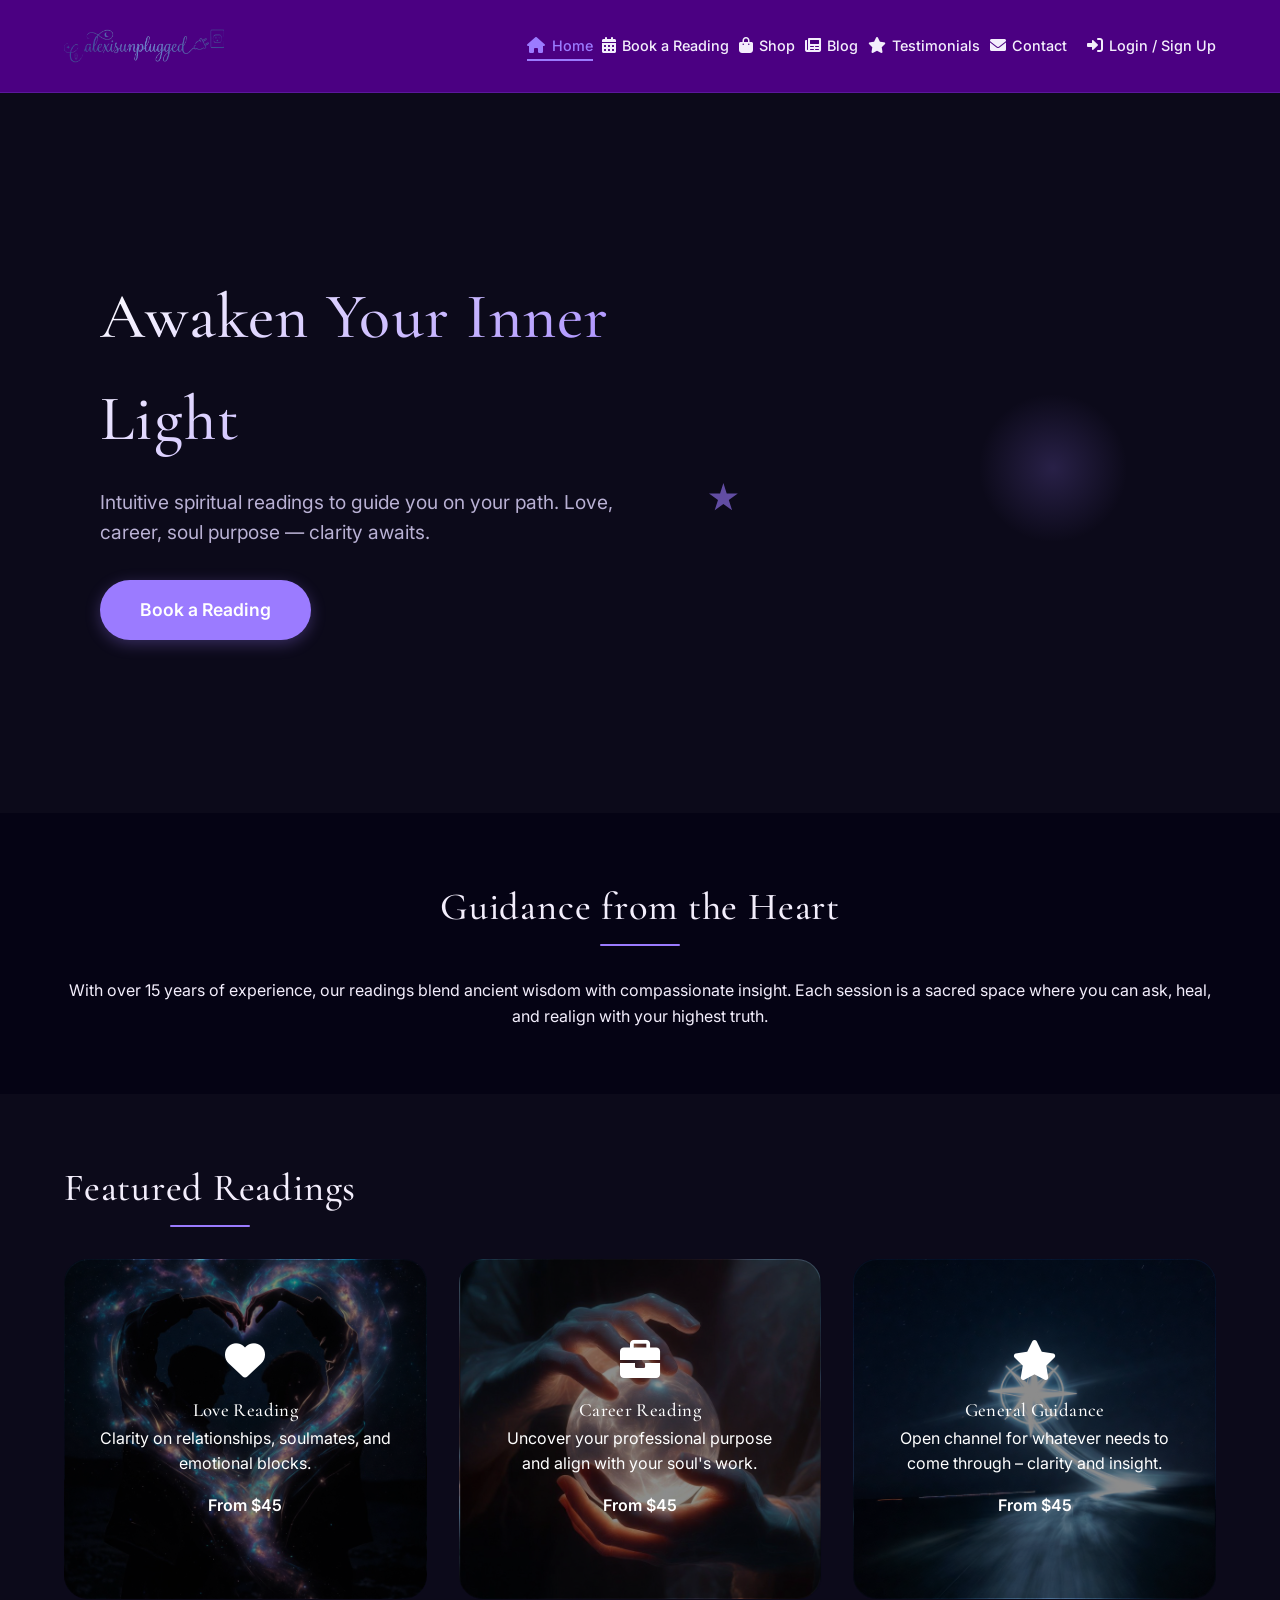
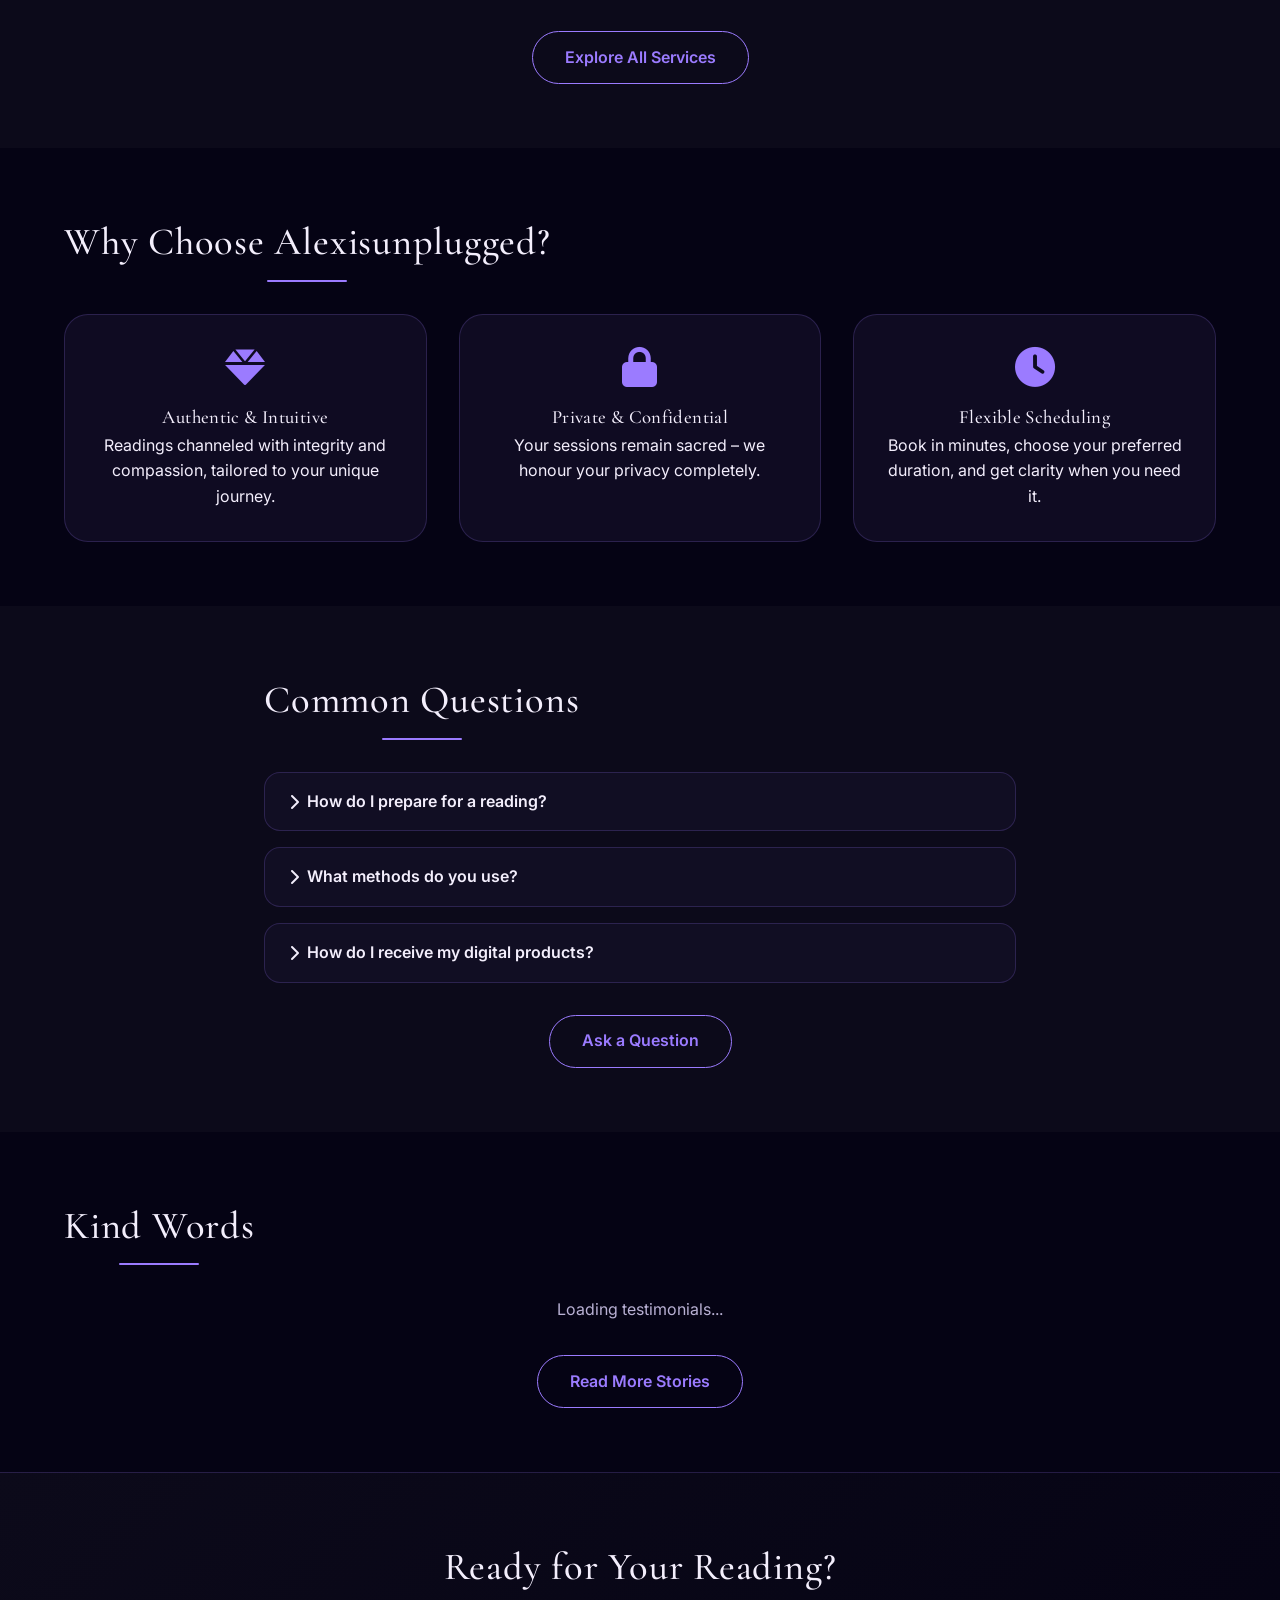
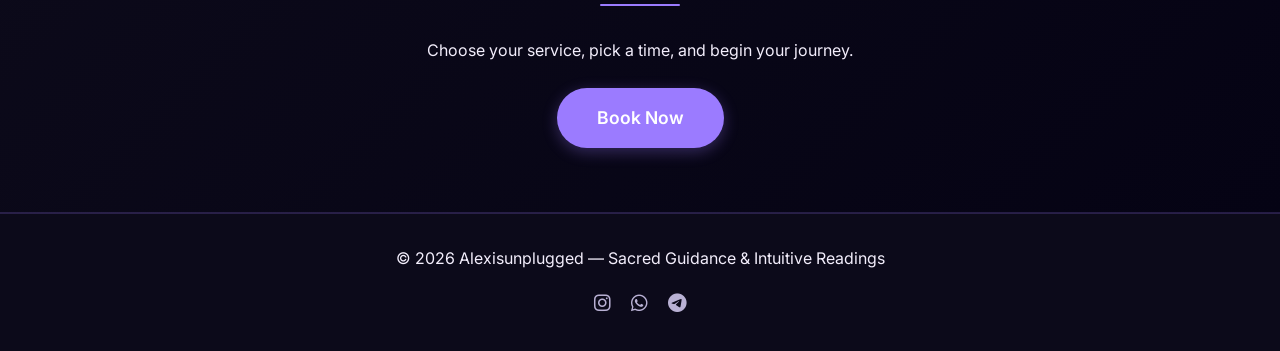
==== commit cd4b7493: "a lot of stuff" ====
--- a/index.html
+++ b/index.html
@@ -170,7 +170,7 @@
 
 <footer class="site-footer">
     <div class="container">
-        <p>© 2025 Alexisunplugged — Sacred Guidance & Intuitive Readings</p>
+        <p>© 2026 Alexisunplugged — Sacred Guidance & Intuitive Readings</p>
         <div class="social-links">
             <a href="#" aria-label="Instagram"><i class="fab fa-instagram"></i></a>
             <a href="#" aria-label="WhatsApp"><i class="fab fa-whatsapp"></i></a>
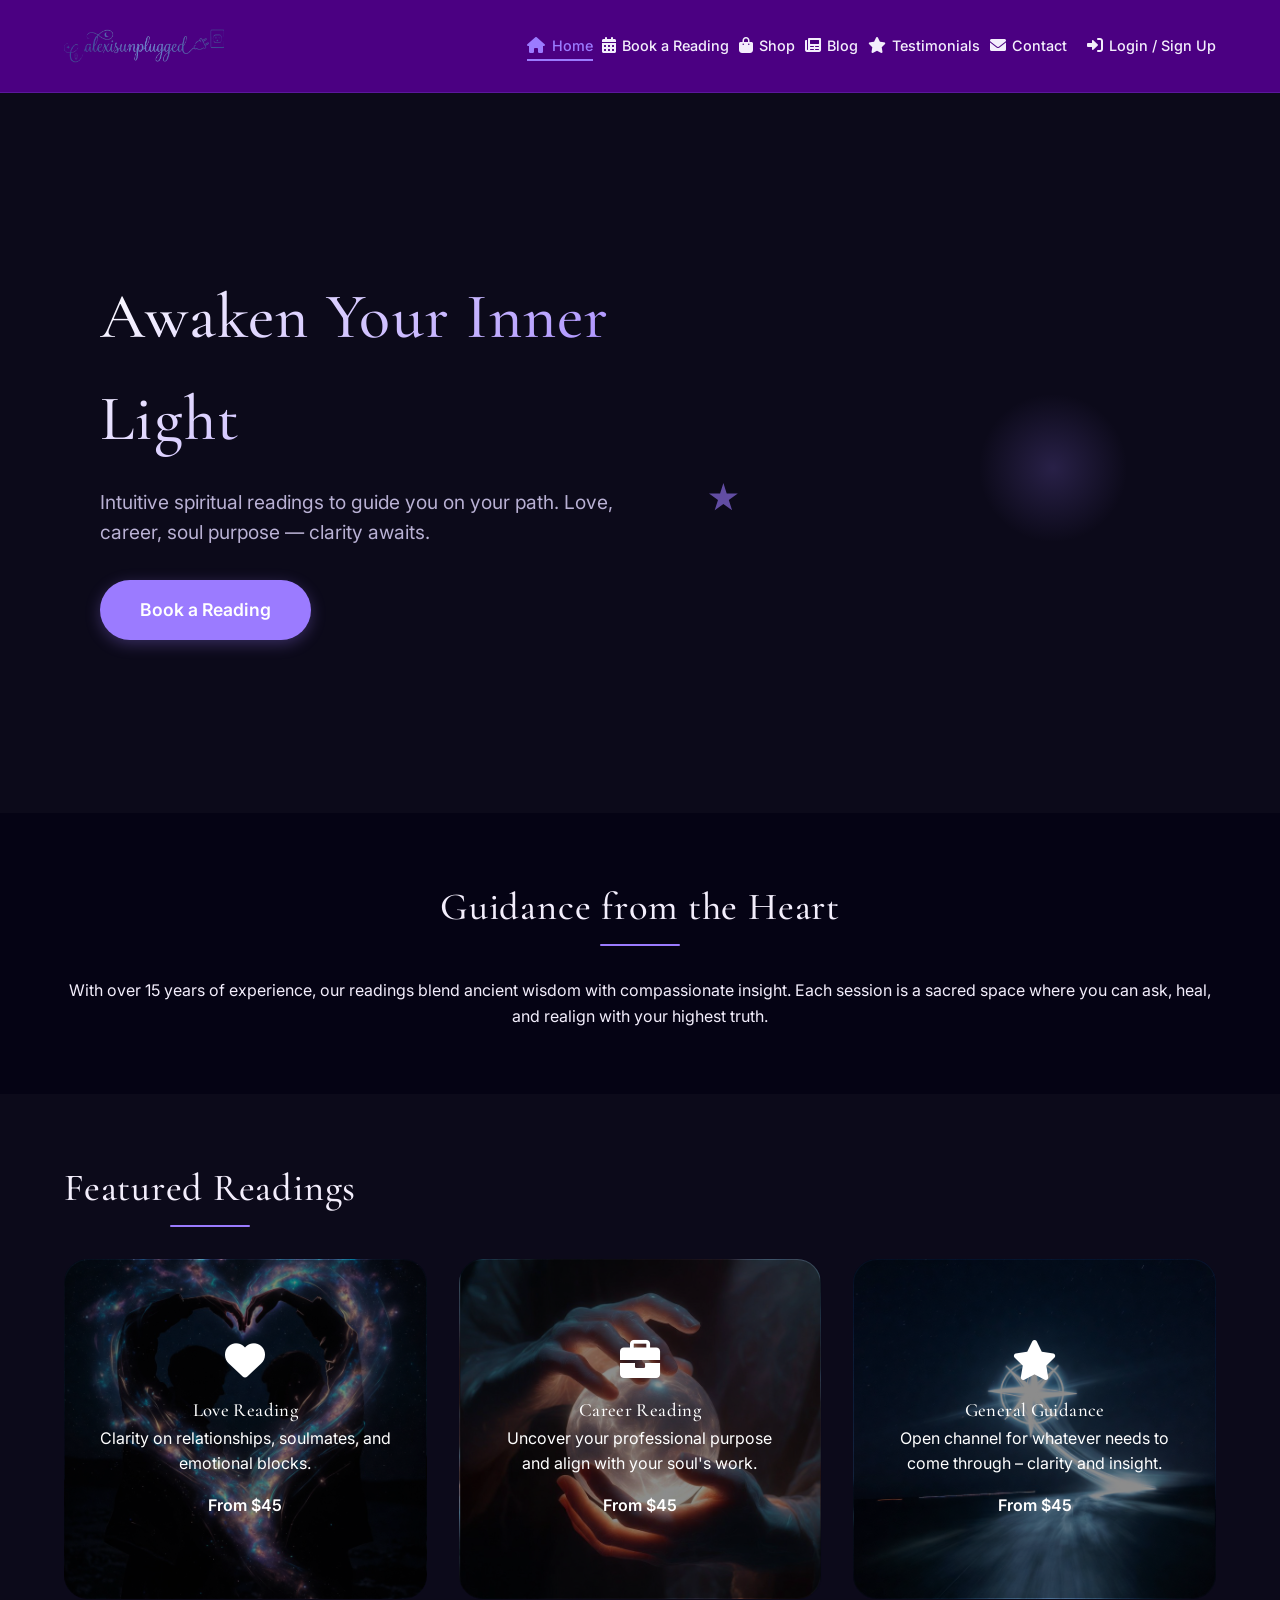
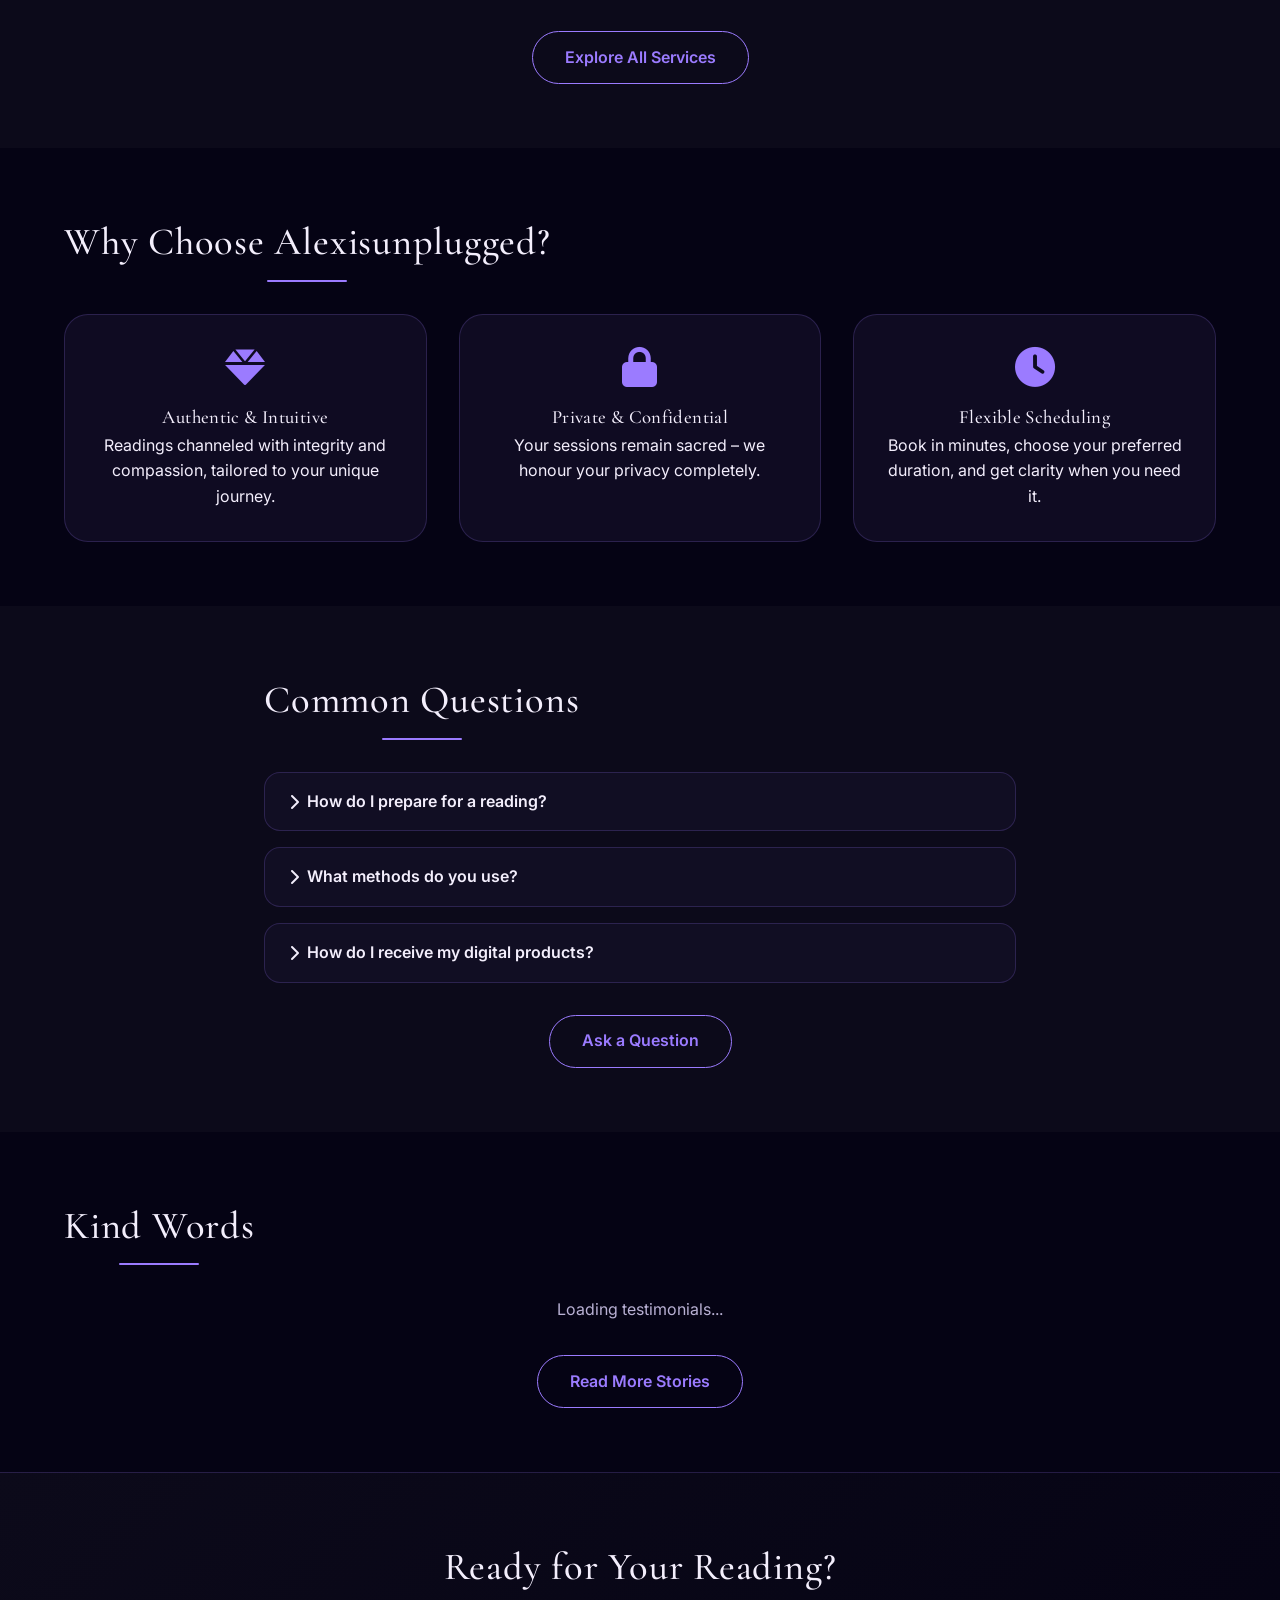
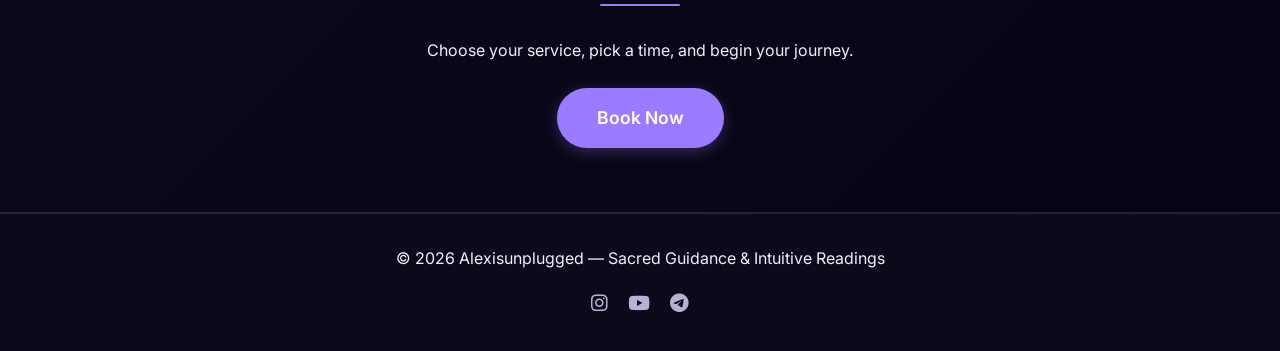
==== commit f55fbf97: "new deploy" ====
--- a/index.html
+++ b/index.html
@@ -172,9 +172,9 @@
     <div class="container">
         <p>© 2026 Alexisunplugged — Sacred Guidance & Intuitive Readings</p>
         <div class="social-links">
-            <a href="#" aria-label="Instagram"><i class="fab fa-instagram"></i></a>
-            <a href="#" aria-label="WhatsApp"><i class="fab fa-whatsapp"></i></a>
-            <a href="#" aria-label="Telegram"><i class="fab fa-telegram"></i></a>
+            <a href="https://www.instagram.com/alexisunplugged?igsh=MTVjNW0xMHNsNHdpMQ==" aria-label="Instagram"><i class="fab fa-instagram"></i></a>
+            <a href="https://youtube.com/@alexisunplugged?si=UATZcPfnPqAY2kA7" aria-label="youtube"><i class="fab fa-youtube"></i></a>
+            <a href="#https://t.me/alexisunplugged" aria-label="Telegram"><i class="fab fa-telegram"></i></a>
         </div>
     </div>
 </footer>
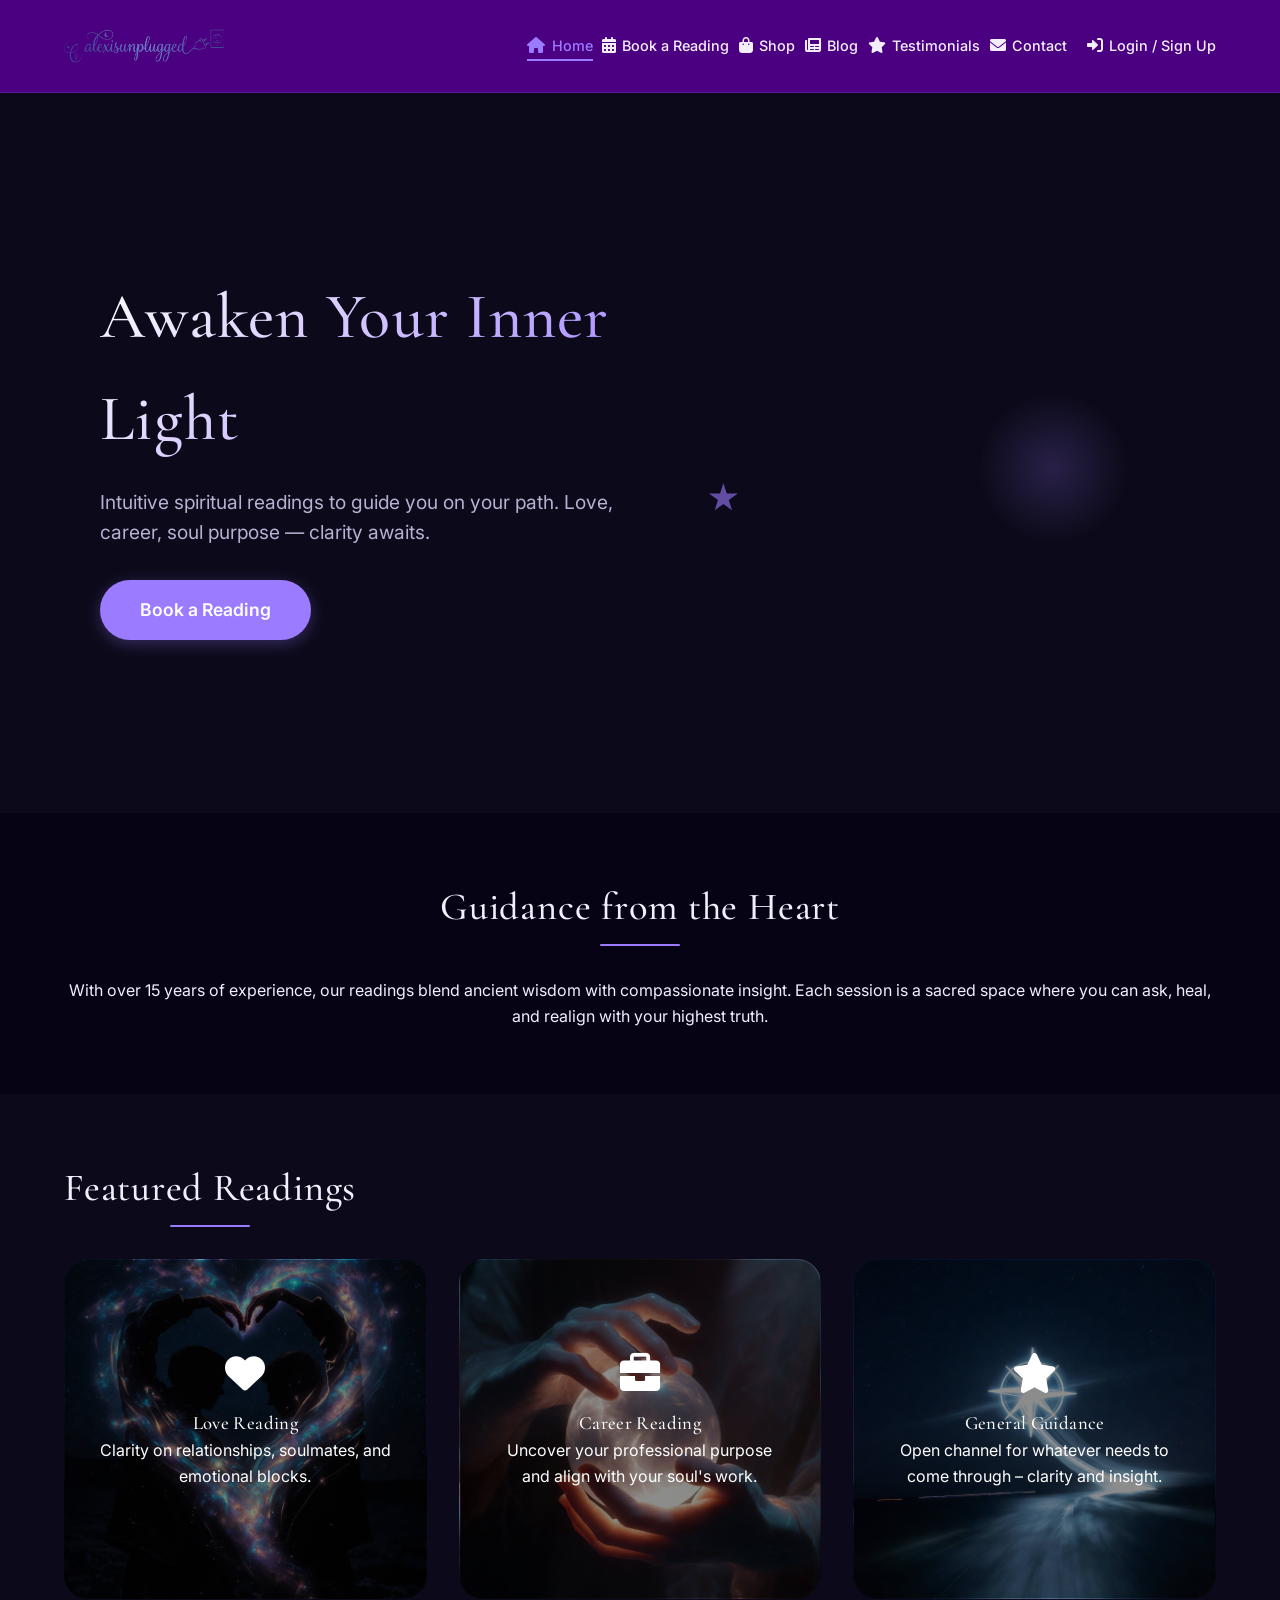
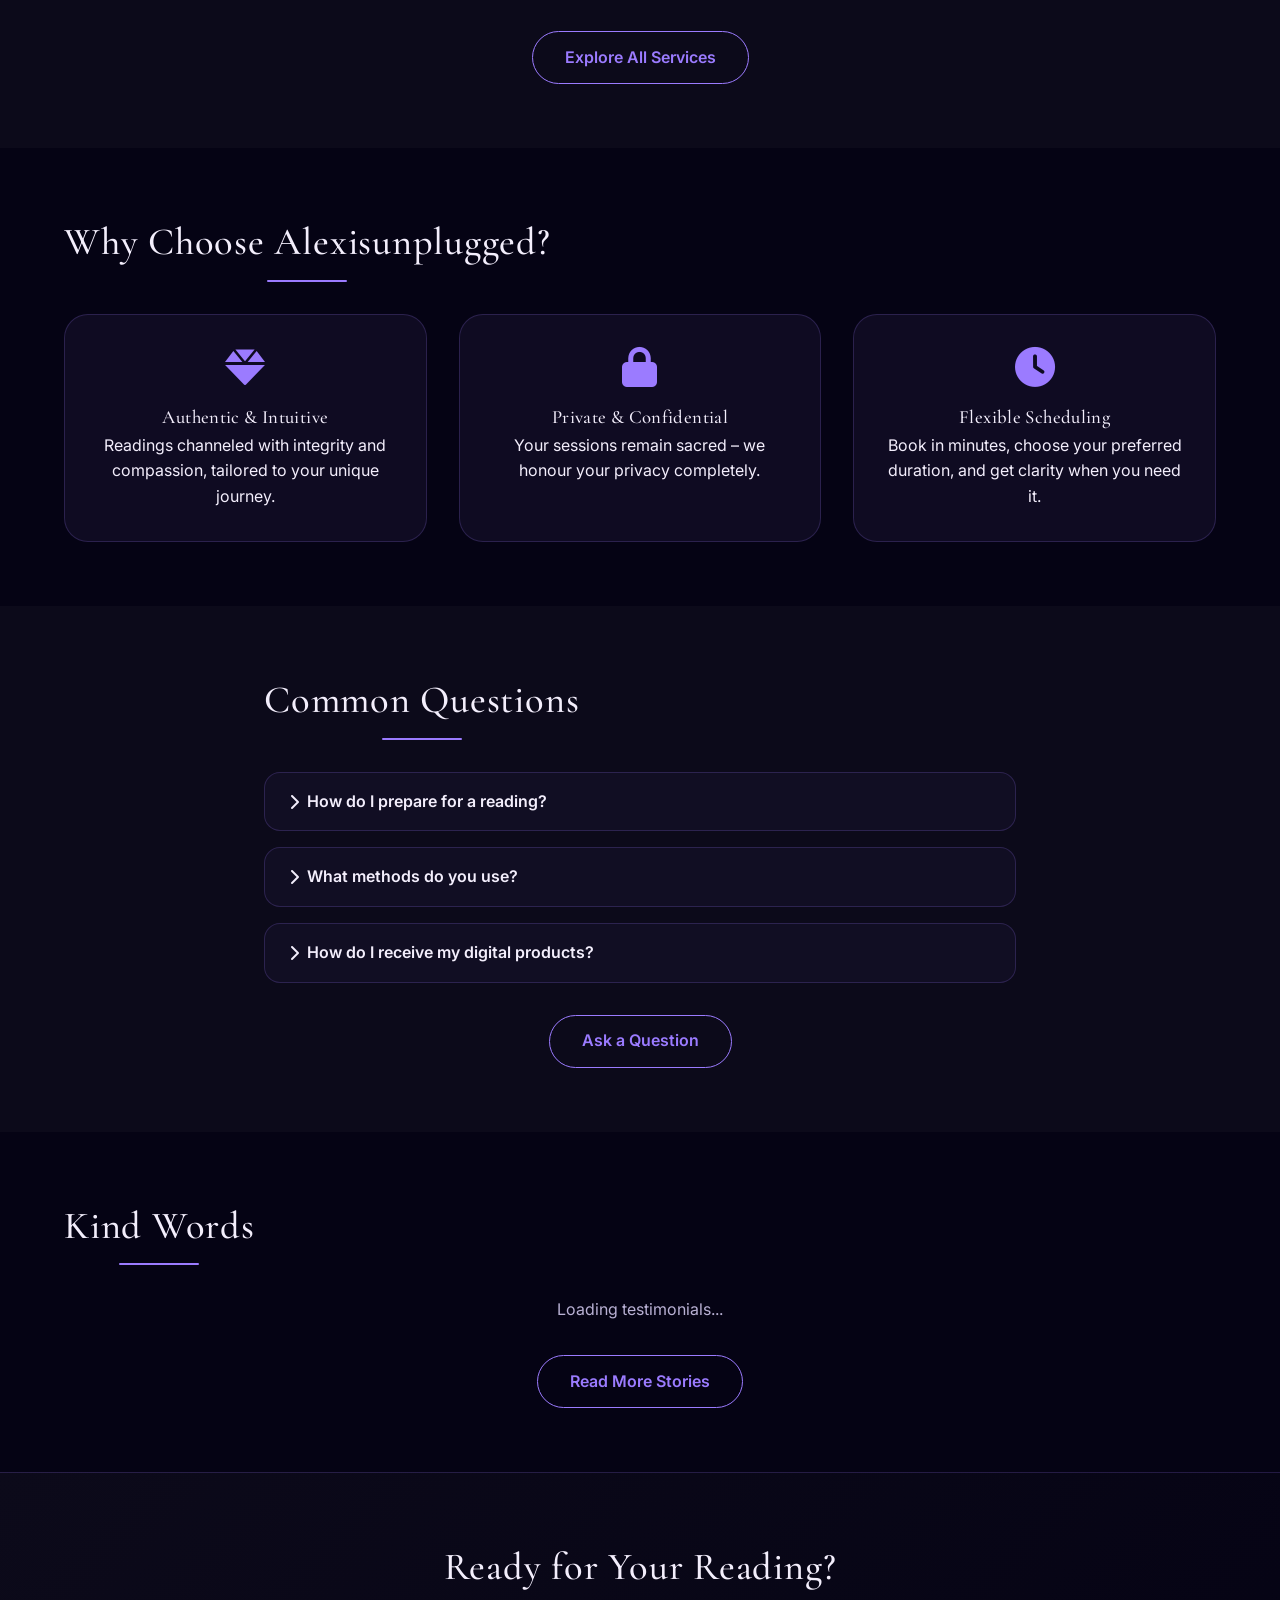
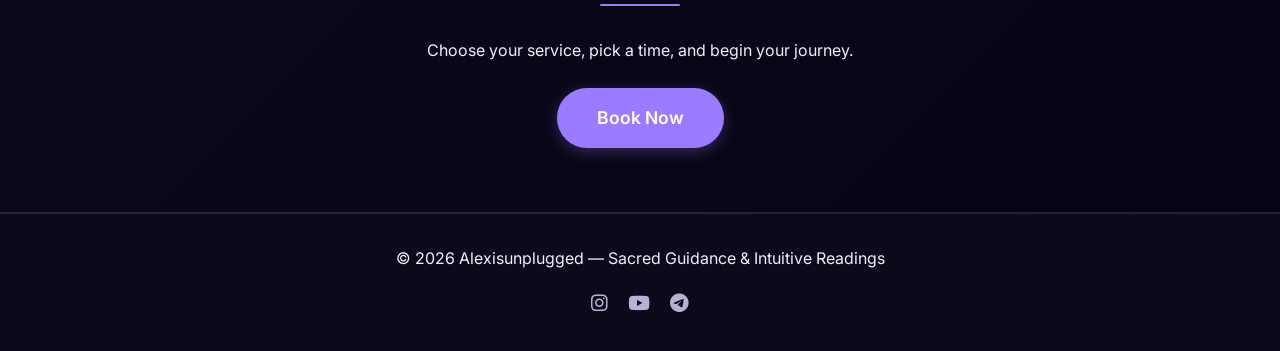
==== commit 449354f5: "new deploy" ====
--- a/index.html
+++ b/index.html
@@ -77,7 +77,7 @@
                         <i class="fas fa-heart"></i>
                         <h3>Love Reading</h3>
                         <p>Clarity on relationships, soulmates, and emotional blocks.</p>
-                        <span class="price">From $45</span>
+                        <span class="price"></span>
                     </div>
                 </div>
                 <div class="readc">
@@ -85,7 +85,7 @@
                         <i class="fas fa-briefcase"></i>
                         <h3>Career Reading</h3>
                         <p>Uncover your professional purpose and align with your soul's work.</p>
-                        <span class="price">From $45</span>
+                        <span class="price"></span>
                     </div>
                 </div>
                 <div class="readc">
@@ -93,7 +93,7 @@
                         <i class="fas fa-star"></i>
                         <h3>General Guidance</h3>
                         <p>Open channel for whatever needs to come through – clarity and insight.</p>
-                        <span class="price">From $45</span>
+                        <span class="price"></span>
                     </div>
                 </div>
             </div>
@@ -174,7 +174,7 @@
         <div class="social-links">
             <a href="https://www.instagram.com/alexisunplugged?igsh=MTVjNW0xMHNsNHdpMQ==" aria-label="Instagram"><i class="fab fa-instagram"></i></a>
             <a href="https://youtube.com/@alexisunplugged?si=UATZcPfnPqAY2kA7" aria-label="youtube"><i class="fab fa-youtube"></i></a>
-            <a href="#https://t.me/alexisunplugged" aria-label="Telegram"><i class="fab fa-telegram"></i></a>
+            <a href="https://t.me/alexisunplugged" aria-label="Telegram"><i class="fab fa-telegram"></i></a>
         </div>
     </div>
 </footer>
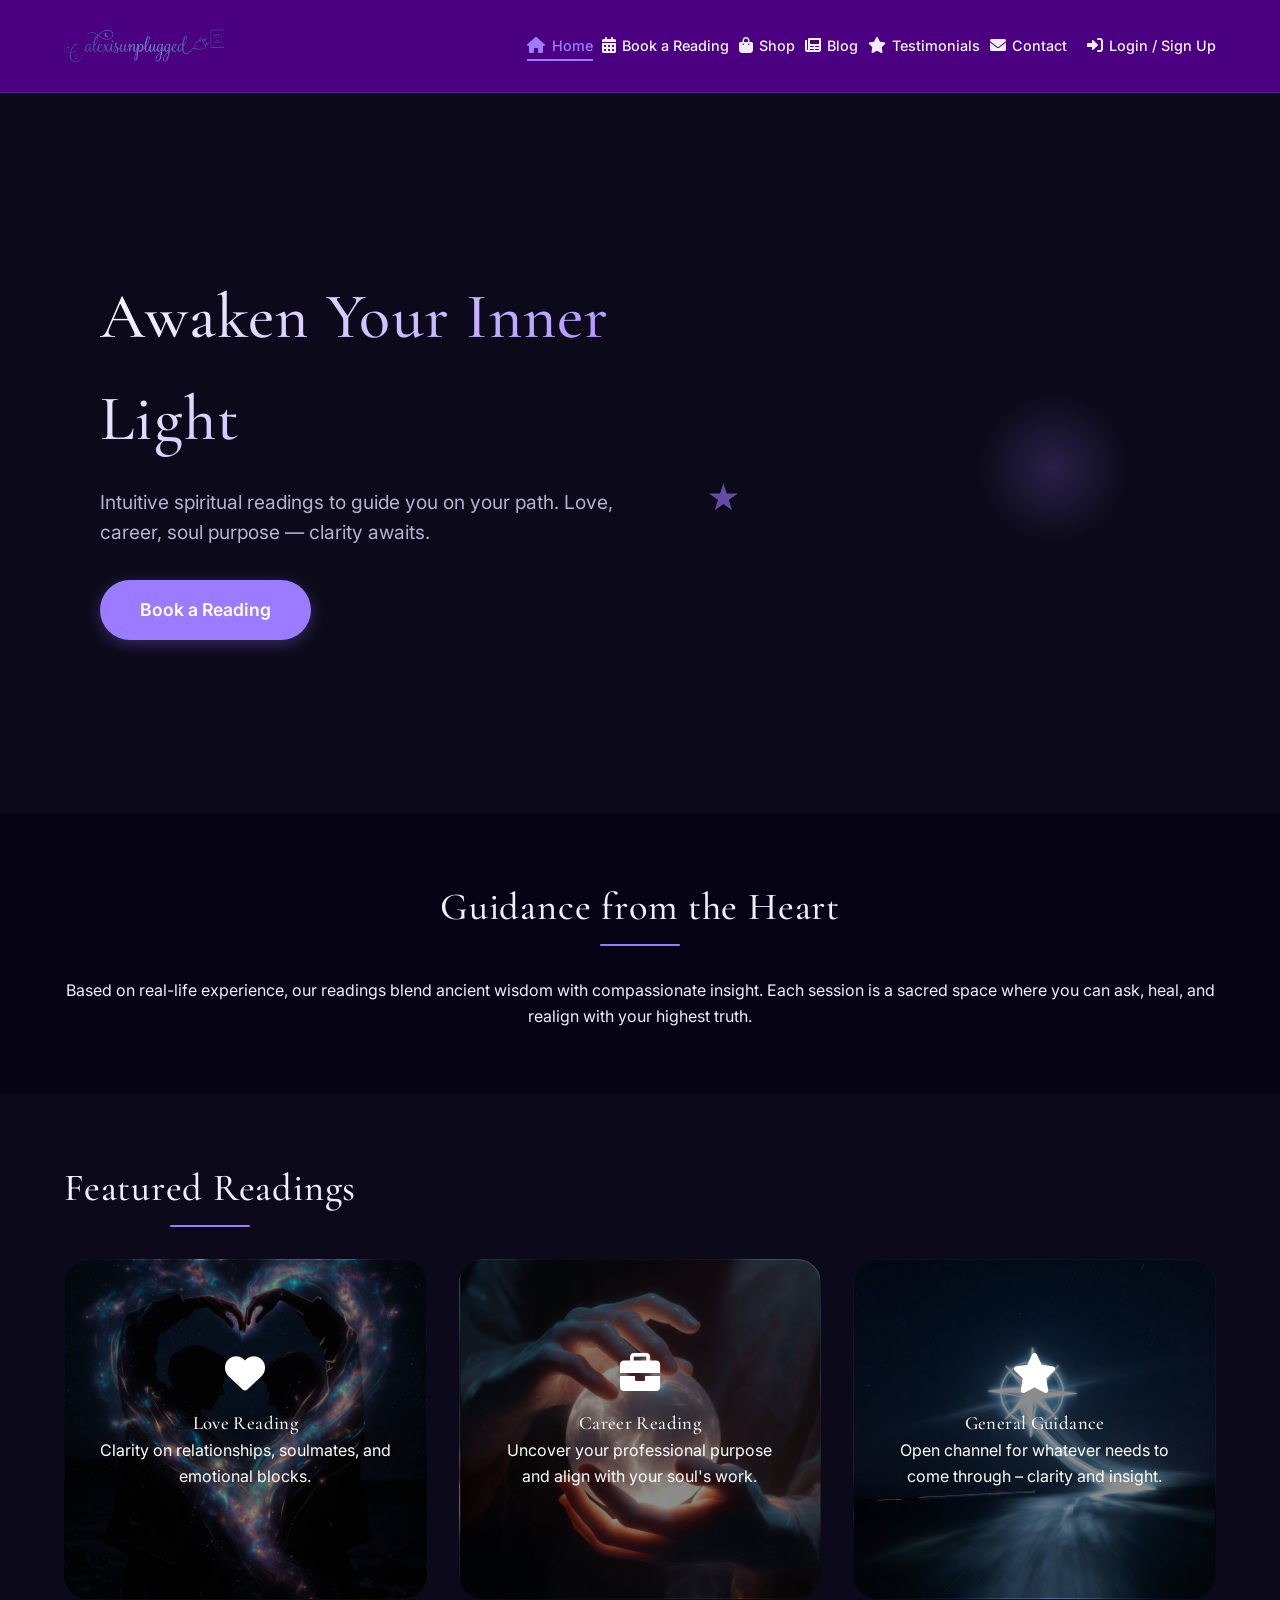
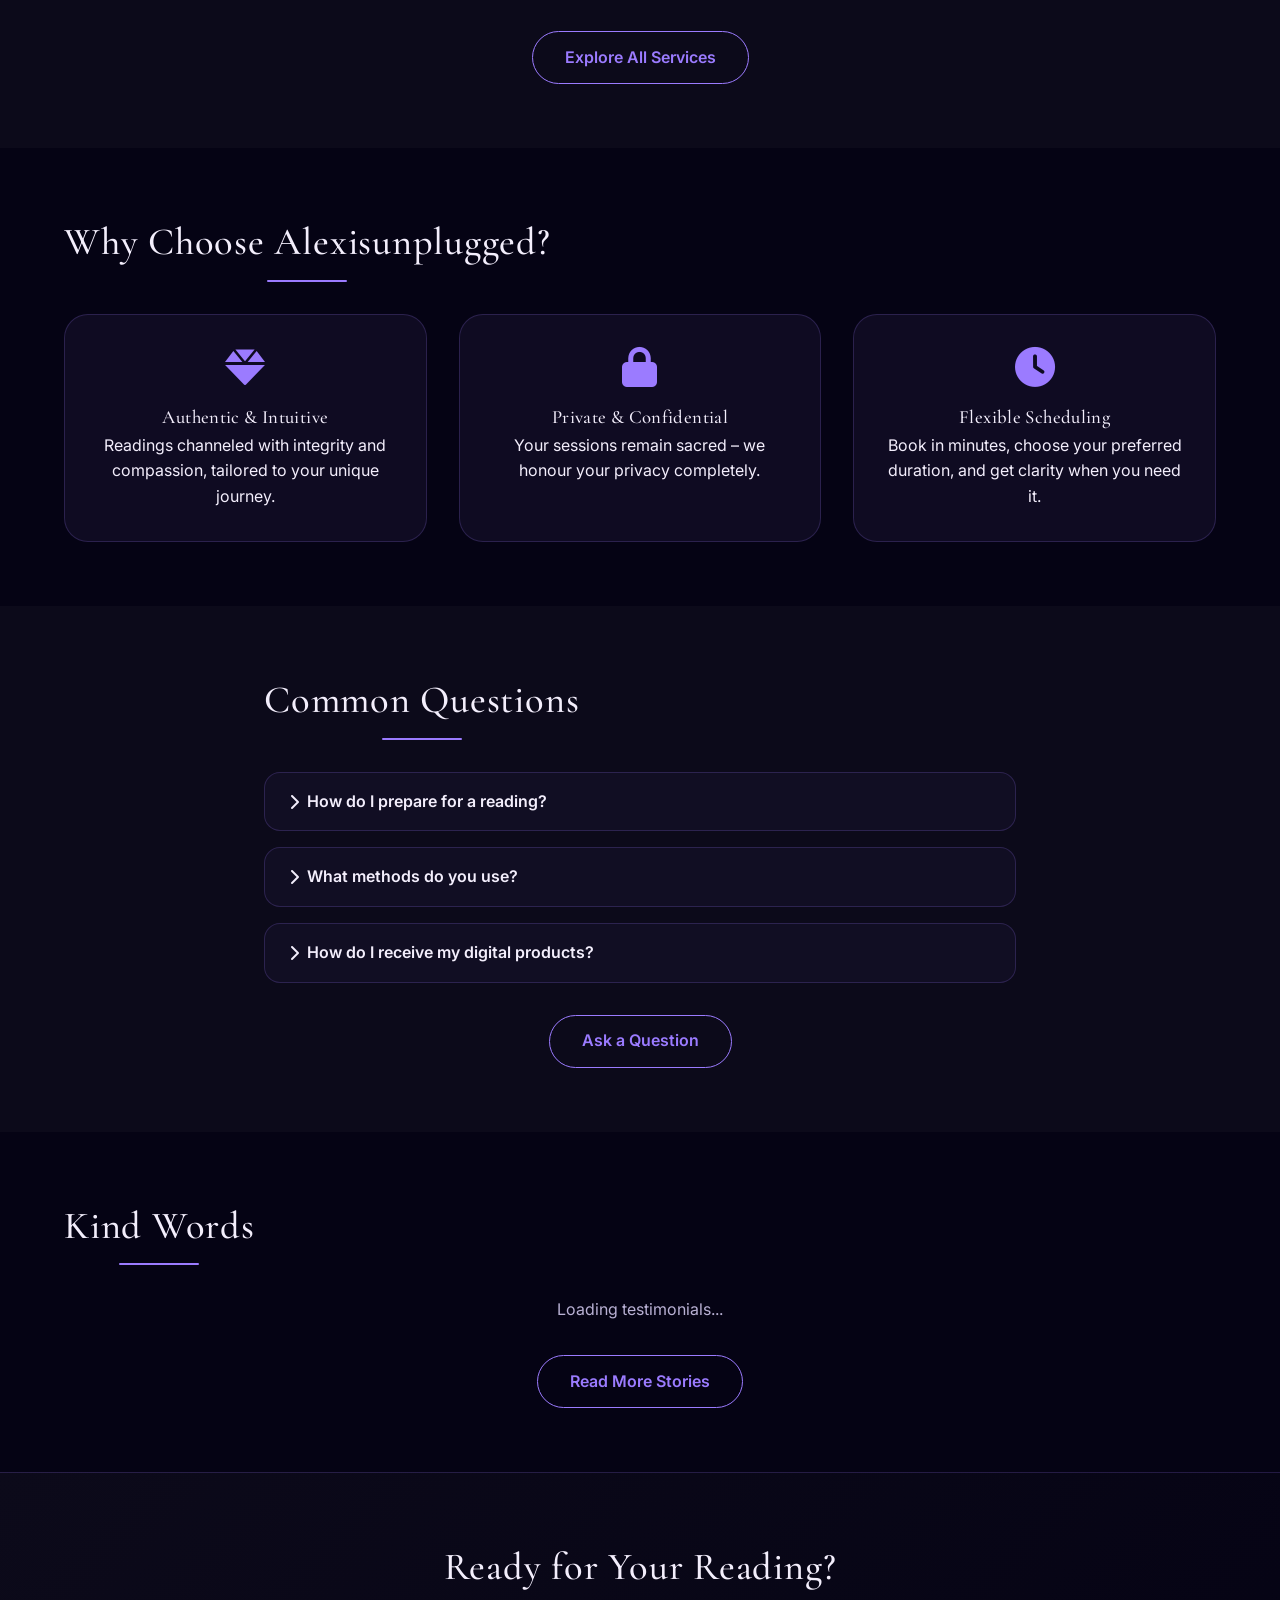
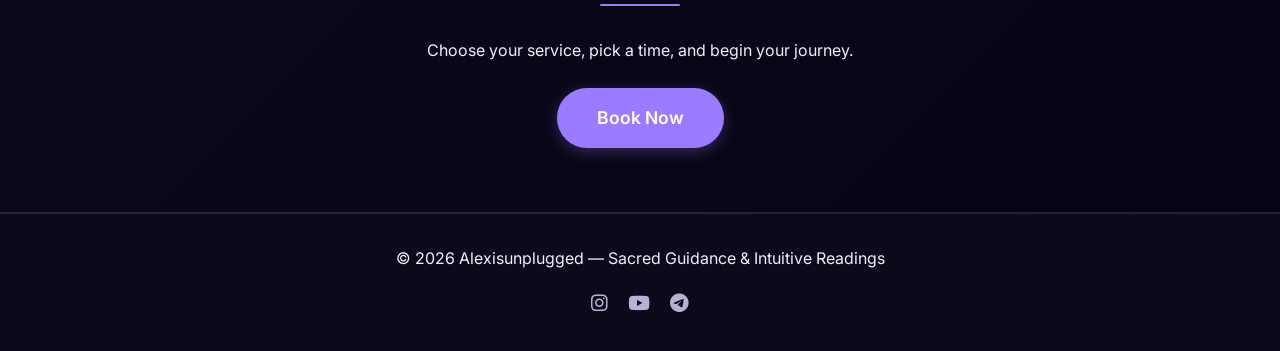
==== commit 1394297d: "new deploy" ====
--- a/index.html
+++ b/index.html
@@ -64,7 +64,7 @@
     <section class="intro">
         <div class="container">
             <h2>Guidance from the Heart</h2>
-            <p>With over 15 years of experience, our readings blend ancient wisdom with compassionate insight. Each session is a sacred space where you can ask, heal, and realign with your highest truth.</p>
+            <p>Based on real-life experience, our readings blend ancient wisdom with compassionate insight. Each session is a sacred space where you can ask, heal, and realign with your highest truth.</p>
         </div>
     </section>
 
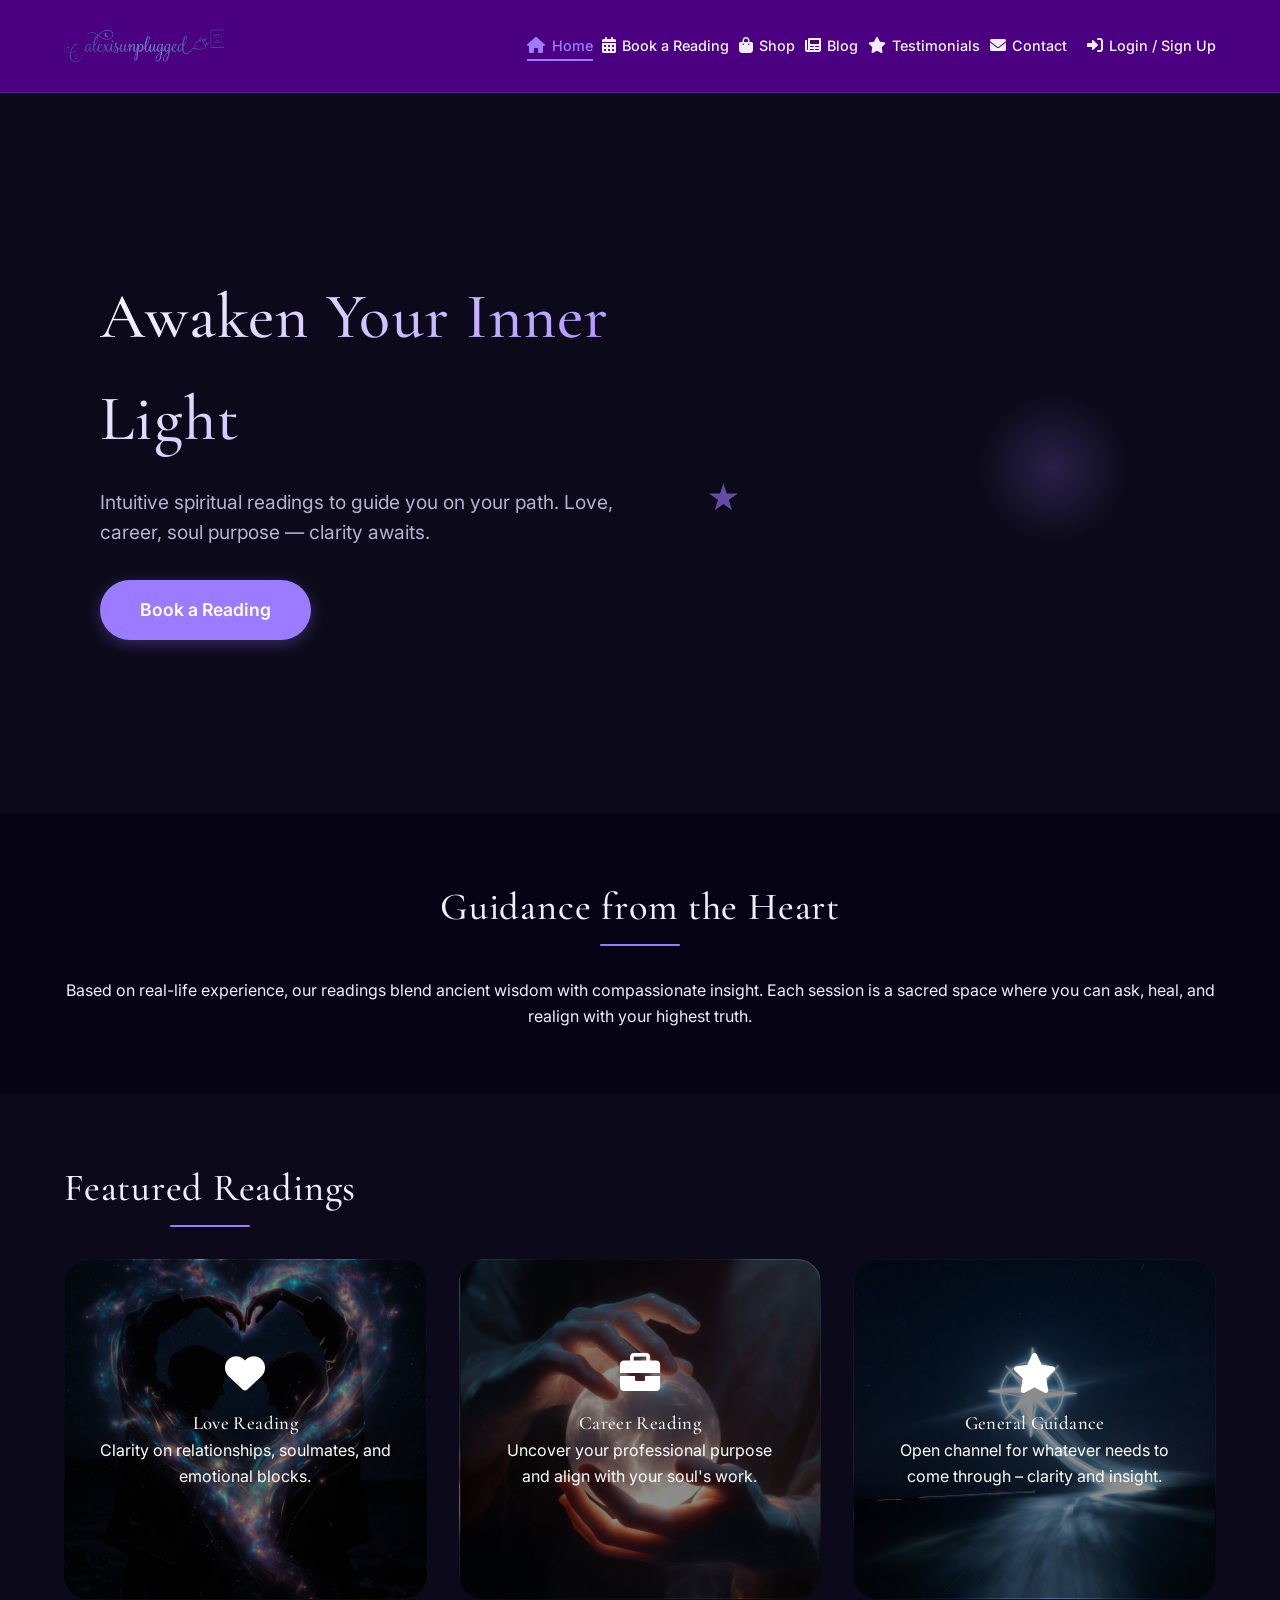
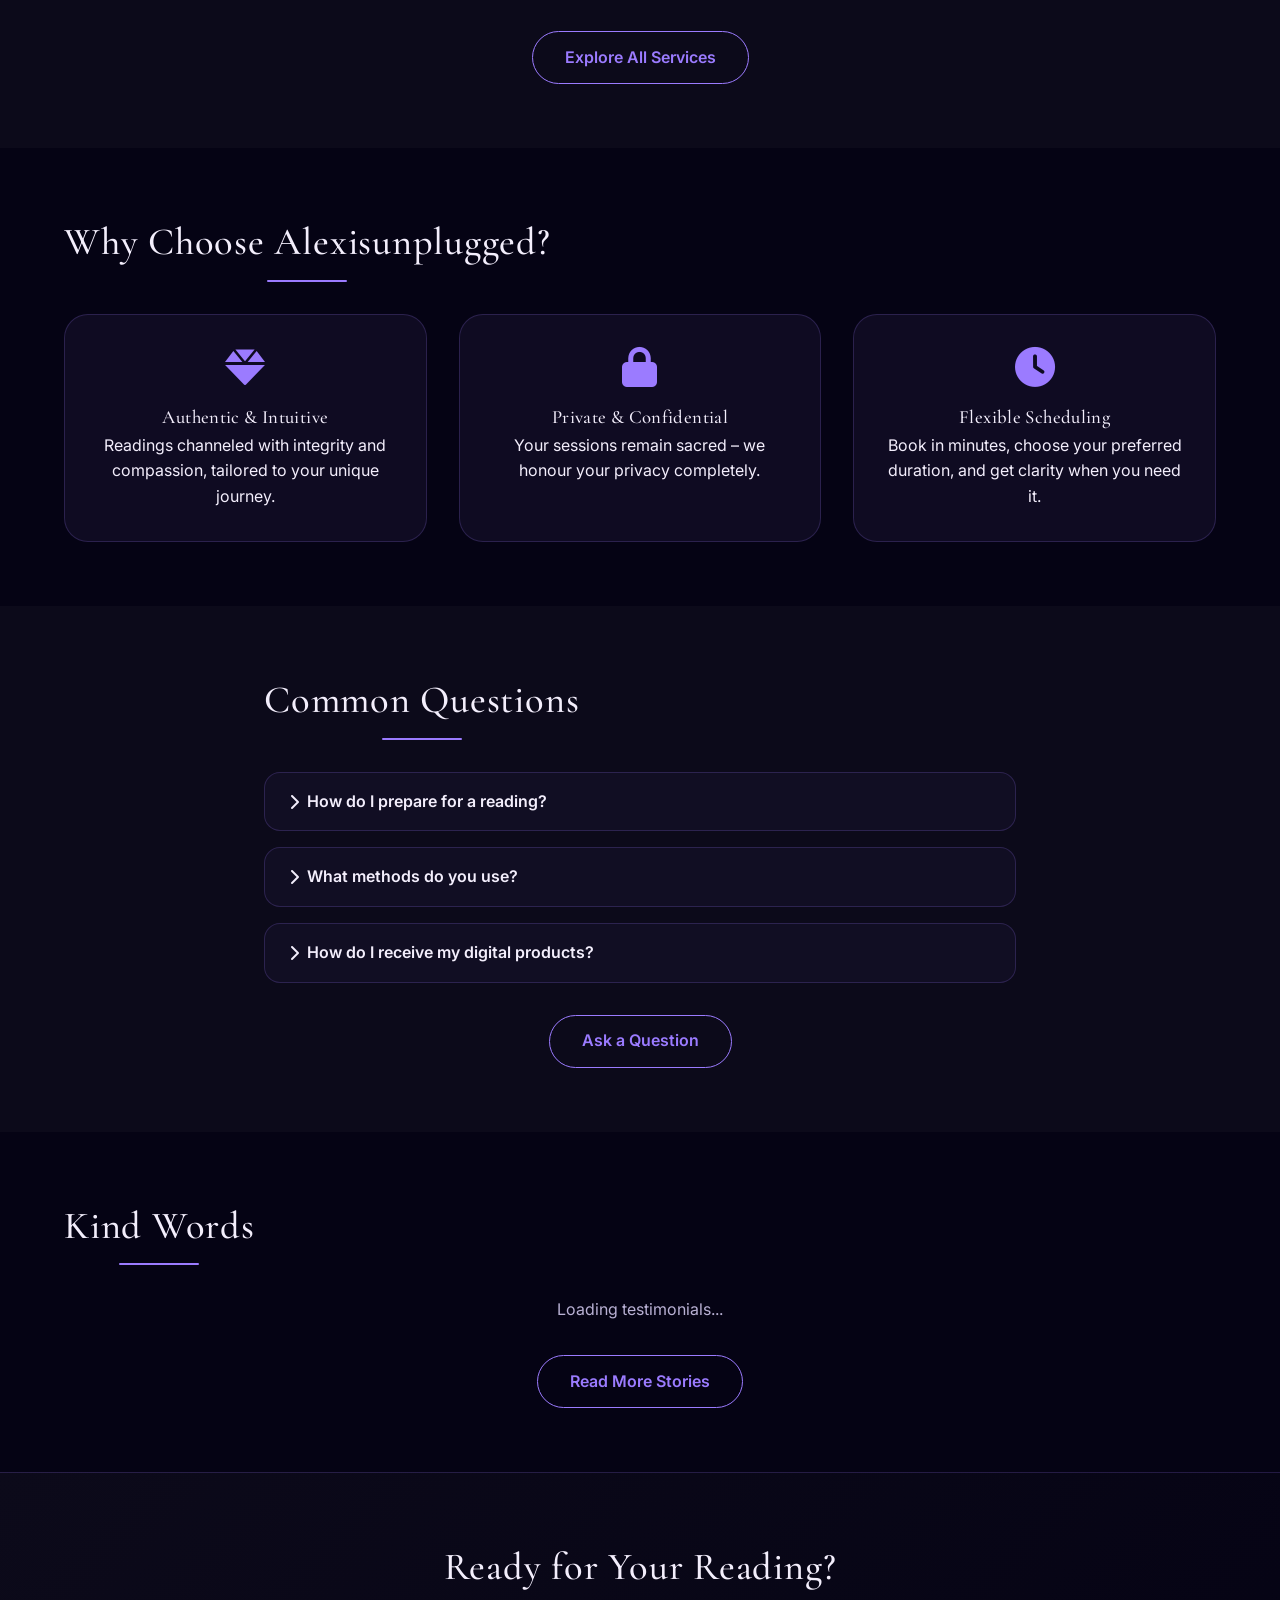
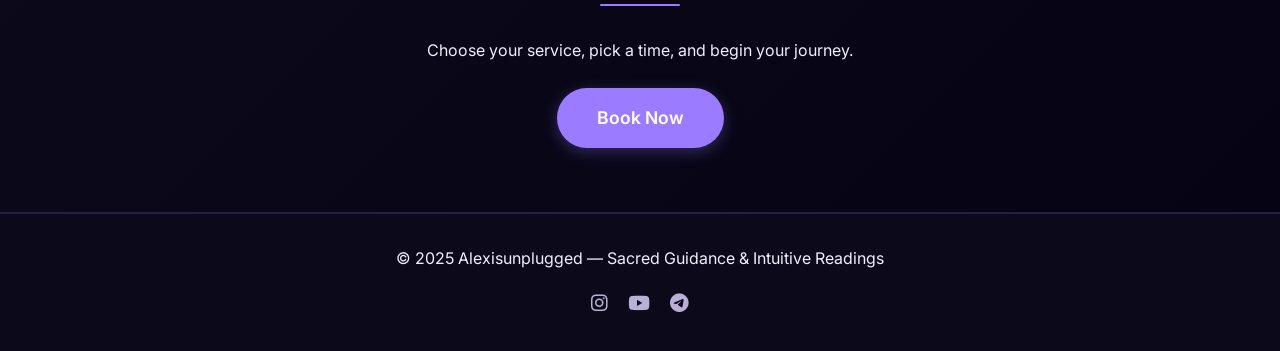
==== commit ca407fa3: "new deploy" ====
--- a/index.html
+++ b/index.html
@@ -170,7 +170,7 @@
 
 <footer class="site-footer">
     <div class="container">
-        <p>© 2026 Alexisunplugged — Sacred Guidance & Intuitive Readings</p>
+        <p>© 2025 Alexisunplugged — Sacred Guidance & Intuitive Readings</p>
         <div class="social-links">
             <a href="https://www.instagram.com/alexisunplugged?igsh=MTVjNW0xMHNsNHdpMQ==" aria-label="Instagram"><i class="fab fa-instagram"></i></a>
             <a href="https://youtube.com/@alexisunplugged?si=UATZcPfnPqAY2kA7" aria-label="youtube"><i class="fab fa-youtube"></i></a>
